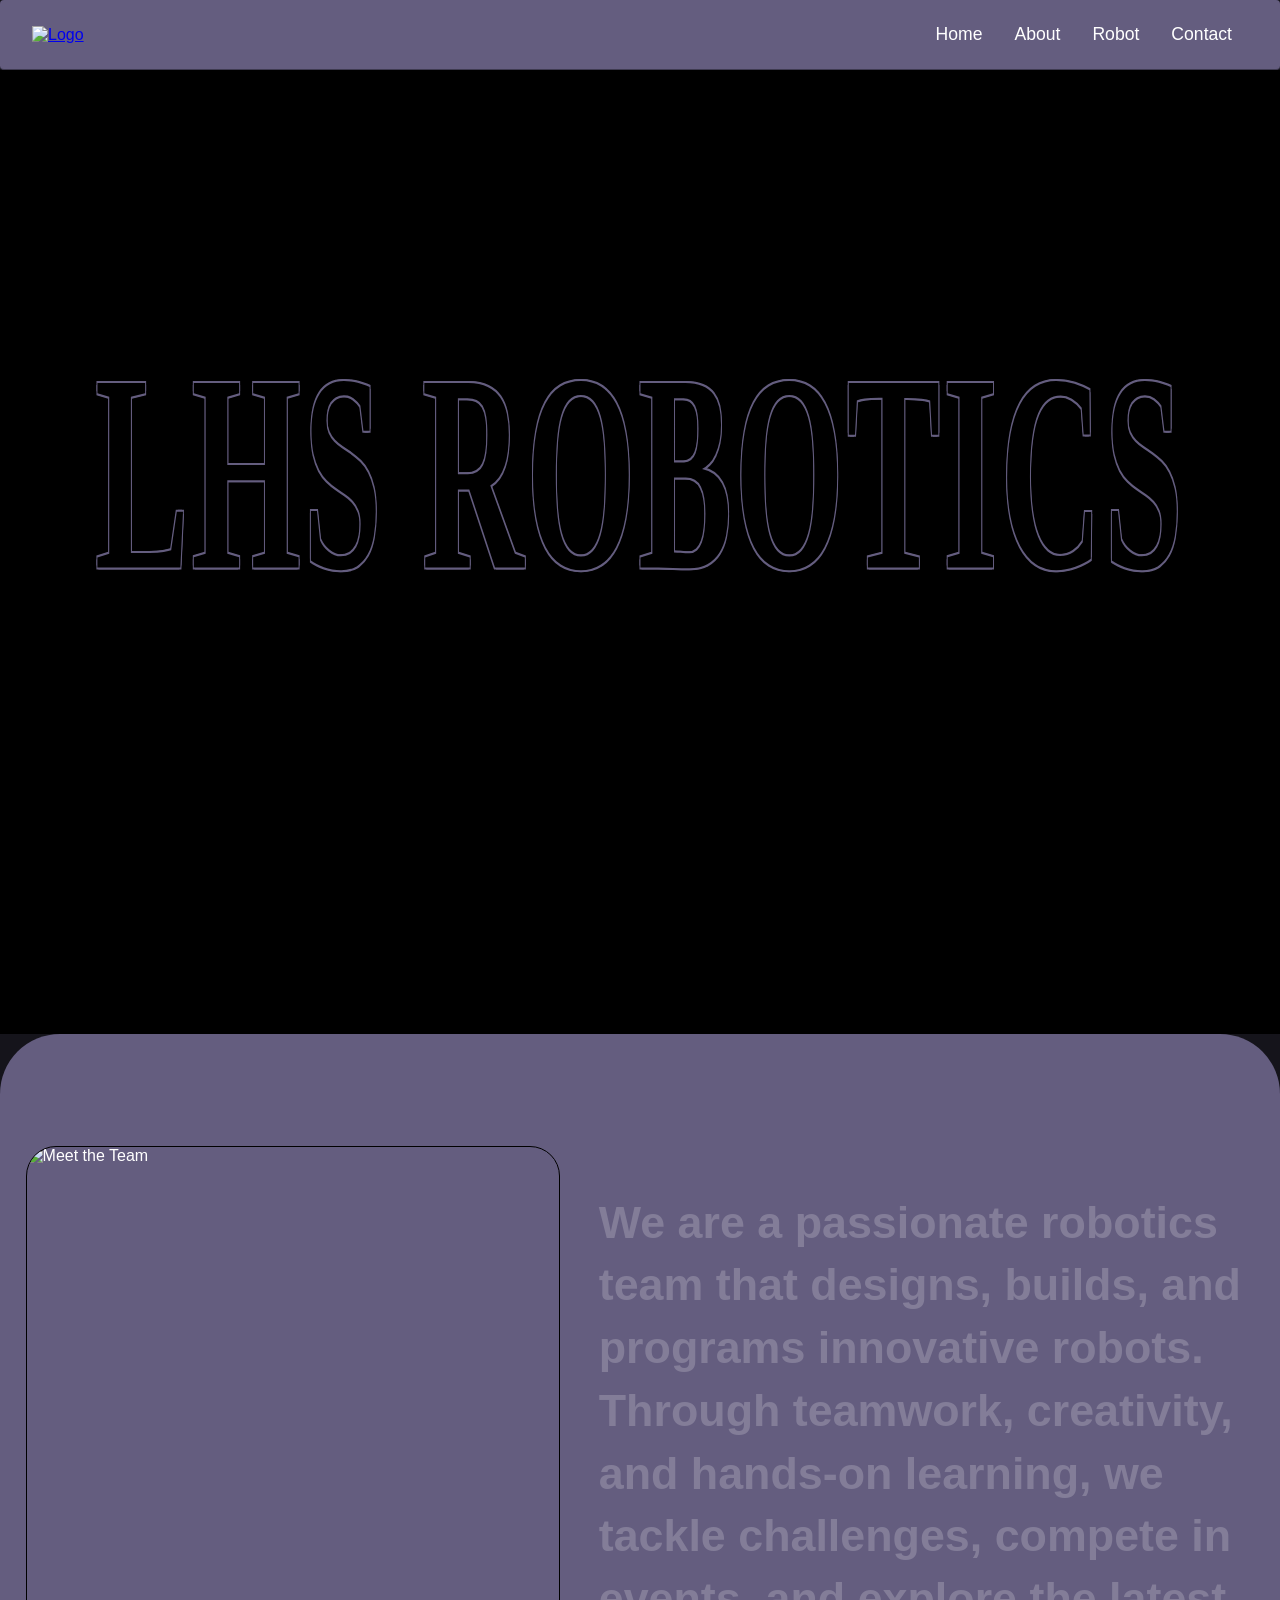
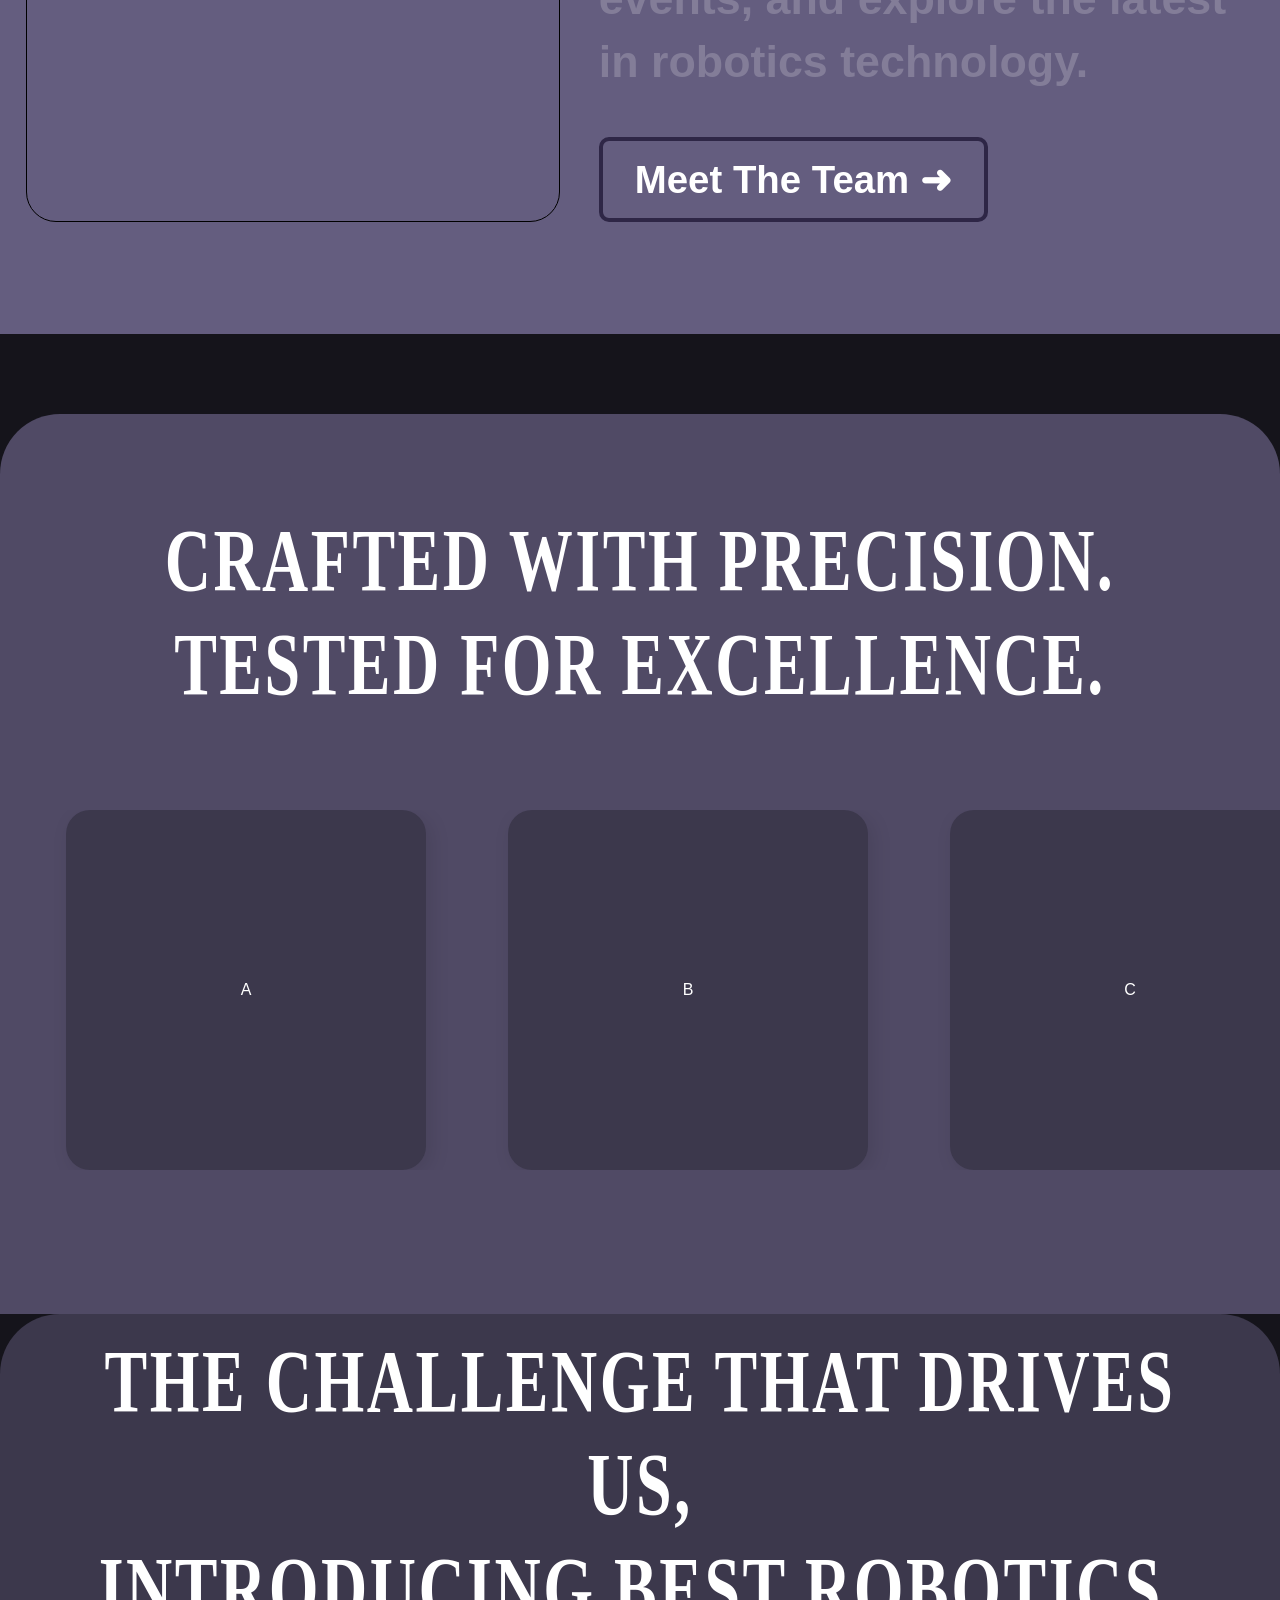
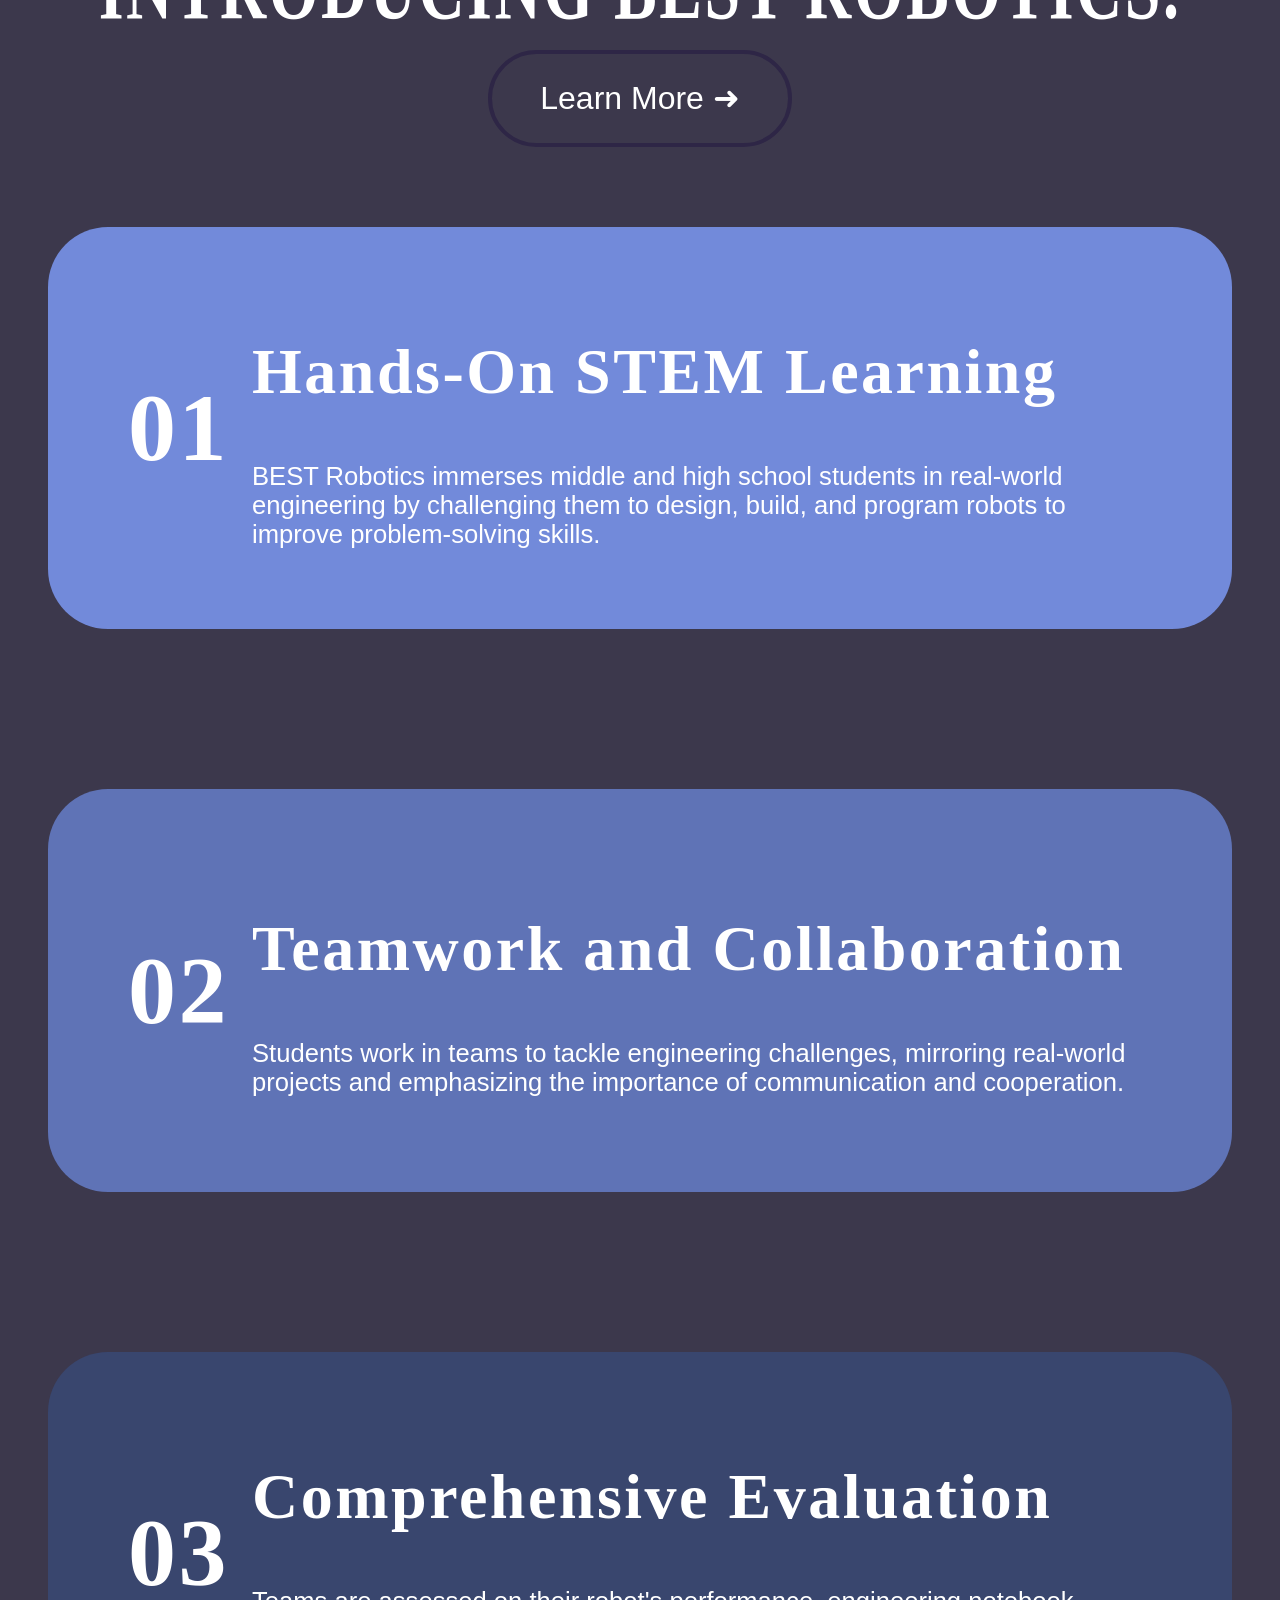
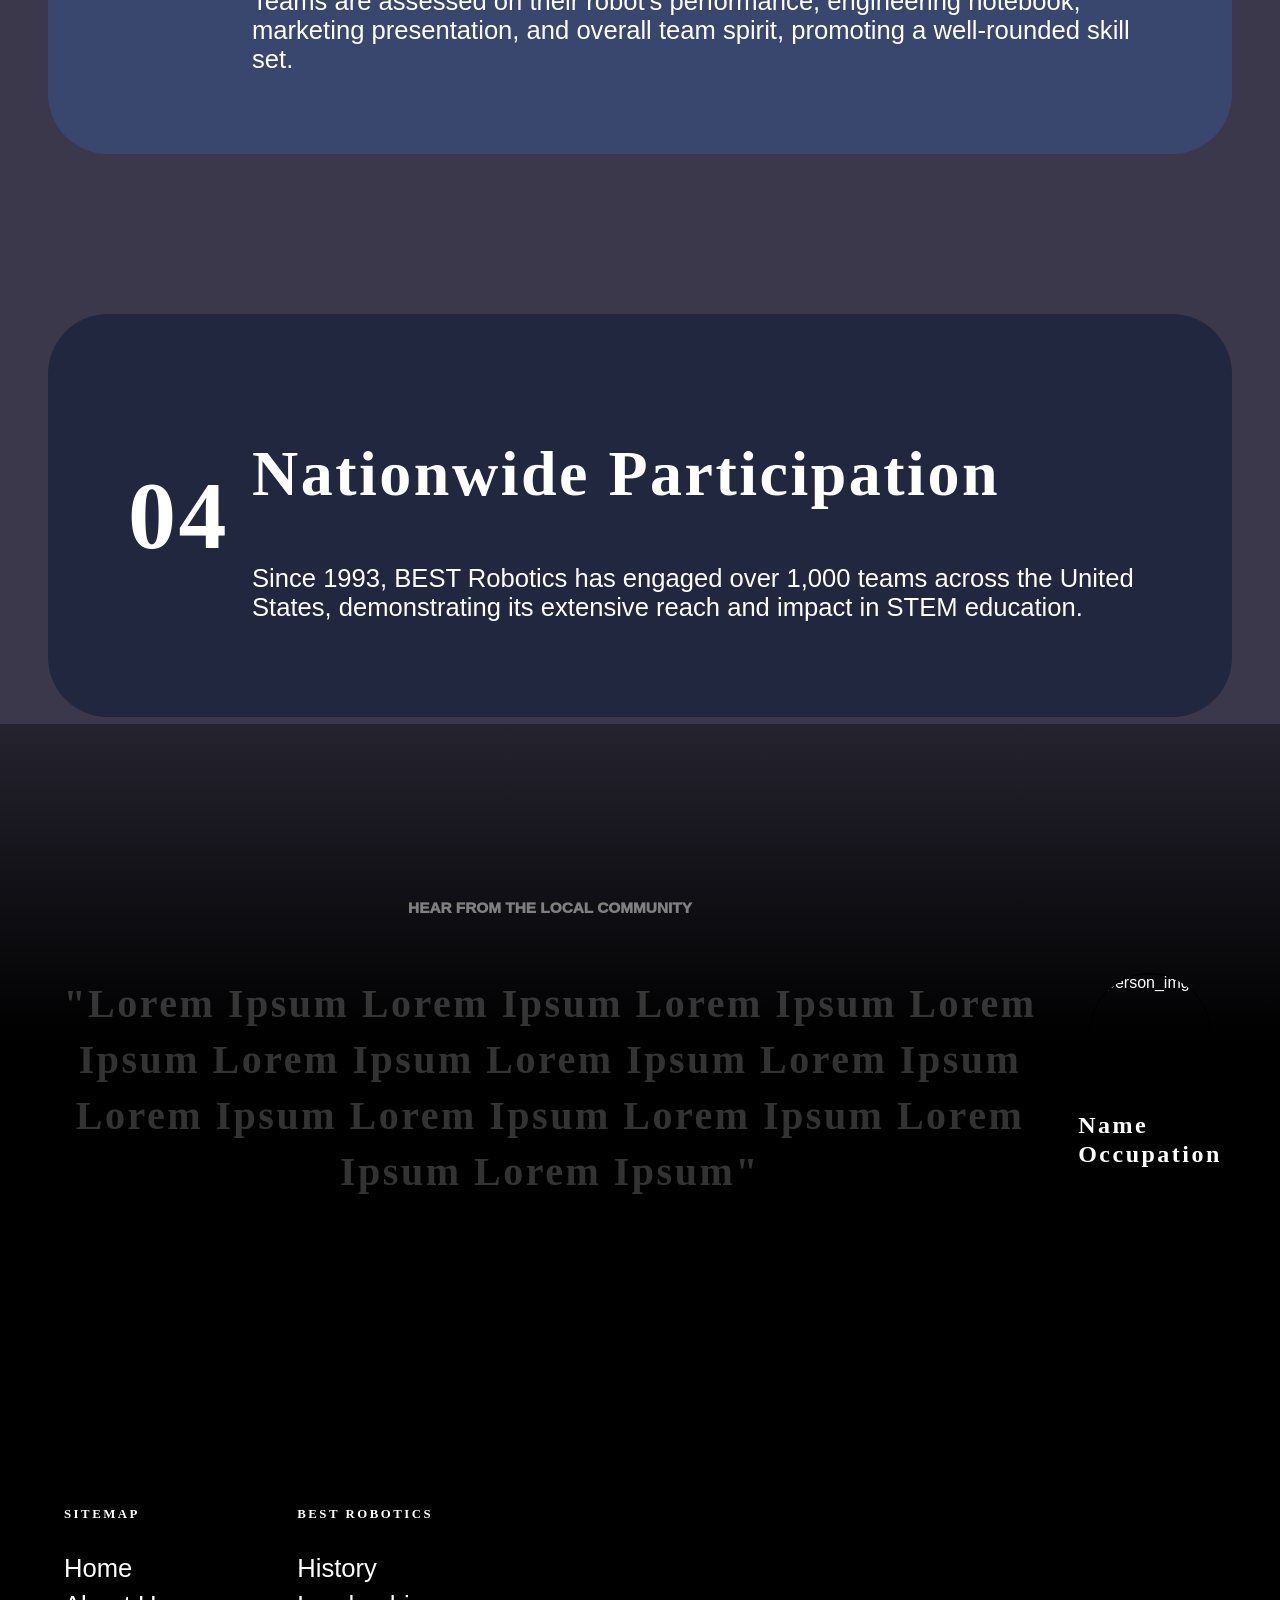
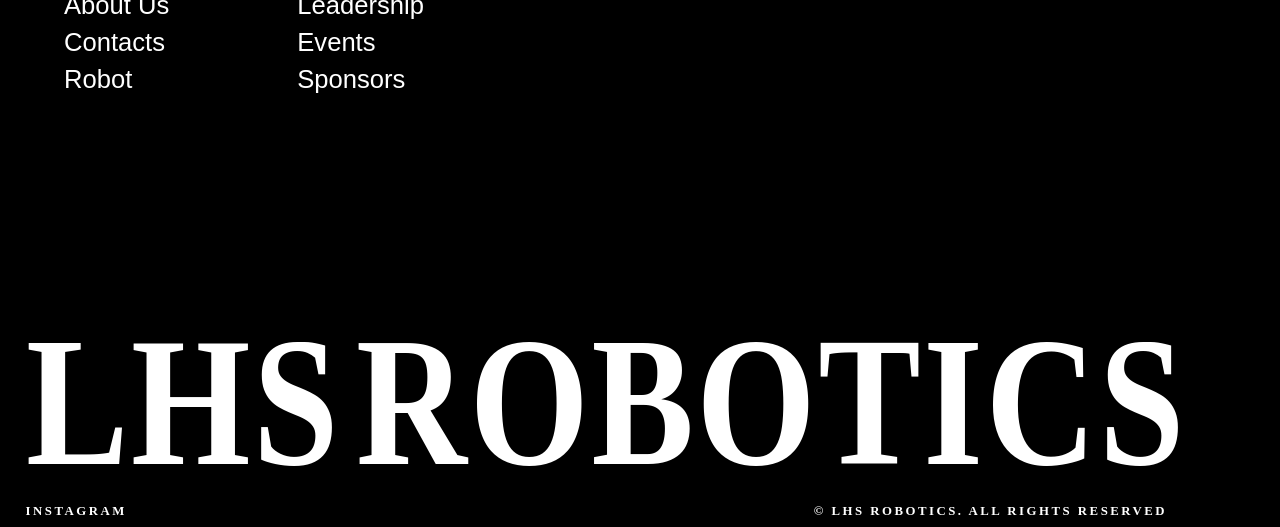
==== pages/index.html @ 34f14f13 "Initial Commit" ====
<!DOCTYPE html>
<html lang="en">

<head>
  <meta charset="UTF-8">
  <meta name="viewport" content="width=device-width, initial-scale=1.0">
  <title>Home</title>
  <!-- font-family: "Spartan", sans-serif; -->


  <!-- <link href="https://fonts.googleapis.com/icon?family=Material+Icons"rel="stylesheet"> -->
  <link rel="stylesheet" href="style.css">
  <script type="module" src="../js/include.js"></script>
</head>

<body id="top">
  <div id="NavBarSection" data-include="./template.html#TemplateNavBar"></div>
  <main>
    <div>  
      <section id="HeroSection" class="hero_sc" data-include="./template.html#TemplateHero"></section>
      <section>
        <div class="Sec1 ">
          <div class="subsec1">
            <div class="subsec1_img"><img src="" alt="Meet the Team"></div>
            <div class="subsec1_txt scroll-reveal">
              <p><span>We are a passionate robotics team that designs, builds,
                  and programs innovative robots. Through teamwork,
                  creativity, and hands-on learning, we tackle challenges,
                  compete in events, and explore the latest in robotics
                  technology.</span></p>
              <button> <a href="about.html" class="meetTeam ">Meet The Team ➜</a></button>
            </div>

          </div>
        </div>
      </section>
      <section>
        <div class="Sec2 autoshow2 ">
          <div class="subsec2">
            <div class="subsec2_title ">
              <h1 class="subsec2_title_h1 ">Crafted with precision.<br>Tested for excellence.</h1>

            </div>
            <div class="carousel">
              <div class="group">
                <div class="card">
                  A
                  <div class="card-text">This is A’s text box</div>
                </div>
                <div class="card">
                  B
                  <div class="card-text">This is B’s text box</div>
                </div>
                <div class="card">
                  C
                  <div class="card-text">This is C’s text box</div>
                </div>
              </div>
              <div class="group" aria-hidden="true">
                <div class="card">
                  A
                  <div class="card-text">This is A’s text box</div>
                </div>
                <div class="card">
                  B
                  <div class="card-text">This is B’s text box</div>
                </div>
                <div class="card">
                  C
                  <div class="card-text">This is C’s text box</div>
                </div>
              </div>
            </div>


          </div>
        </div>
      </section>

      <section>
        <div class="Sec3 ">
          <div class="subsec3">
            <div class="subsec3_heading">
              <h1>The Challenge That Drives Us, <br> Introducing BEST Robotics.</h1>
              <button class="subsec3_btn"> <a href="https://www.bestrobotics.org.">Learn More ➜</a></button>
            </div>
            <div class="subsec3_card-holder">
              <div class="subsec3_card">
                <div class="subsec3_cardnum">
                  <h1>01</h1>
                </div>
                <div class="subsec3_cardtxt">
                  <div>
                    <h1>Hands-On STEM Learning</h1>
                  </div>
                  <p>BEST Robotics immerses middle and
                    high school students in real-world
                    engineering by challenging them to
                    design, build, and program robots to
                    improve problem-solving skills.</p>
                </div>
              </div>
              <div class="subsec3_card">
                <div class="subsec3_cardnum">
                  <h1>02</h1>
                </div>
                <div class="subsec3_cardtxt">
                  <div>
                    <h1>Teamwork and Collaboration</h1>
                  </div>
                  <p>Students work in teams to tackle
                    engineering challenges, mirroring
                    real-world projects and emphasizing
                    the importance of communication
                    and cooperation.</p>
                </div>
              </div>
              <div class="subsec3_card">
                <div class="subsec3_cardnum">
                  <h1>03</h1>
                </div>
                <div class="subsec3_cardtxt">
                  <div>
                    <h1>Comprehensive Evaluation</h1>
                  </div>
                  <p>Teams are assessed on their robot's
                    performance, engineering notebook,
                    marketing presentation, and overall
                    team spirit, promoting a well-rounded
                    skill set.</p>
                </div>
              </div>
              <div class="subsec3_card">
                <div class="subsec3_cardnum">
                  <h1>04</h1>
                </div>
                <div class="subsec3_cardtxt">
                  <div>
                    <h1>Nationwide Participation</h1>
                  </div>
                  <p>Since 1993, BEST Robotics has
                    engaged over 1,000 teams across
                    the United States, demonstrating
                    its extensive reach and impact in
                    STEM education.</p>
                </div>
              </div>
            </div>
          </div>

        </div>
    </div>
    </div>
    </section>
    <!-- <section class="Sec4">h</section> -->
    </div>
    <div class="Sec4">
      <div class="testimonial">
        <div class="testimonial_txt">
          <p>HEAR FROM THE LOCAL COMMUNITY</p>
          <div class="scroll-reveal2">
            <h1>
              <span>"Lorem Ipsum Lorem Ipsum Lorem Ipsum Lorem Ipsum
                Lorem Ipsum Lorem Ipsum Lorem Ipsum Lorem Ipsum
                Lorem Ipsum Lorem Ipsum Lorem Ipsum Lorem Ipsum"
              </span>
            </h1>
          </div>
        </div>
        <div class="testimonial_id">
          <img src="" alt="person_img">
          <h1>Name<br>Occupation</h1>
        </div>
      </div>
    </div>


  </main>
  <div id="FooterSection" data-include="./template.html#TemplateFooter"></div>

</body>

</html>
---- pages/style.css ----
body {
  font-family: Arial, sans-serif;
  color: black;
  margin: 0;
  padding: 0;
  display: flex;
  flex-direction: column;
  overflow-x: hidden;
  background-color: #15141b;
  font-family: 'Raleway', sans-serif;
  font-weight: 100; 

}

html{ scroll-behavior: smooth; }

/* Imported the Playfair font and the raleway font*/


/* sets the font  below for every "h" font size  */
h1, h2, h3, h4, h5, h6 {
  font-family: 'Playfair Display', serif;
  letter-spacing: 2.5px;
}



/* ---------------header/navbar----------------- */
header {
  display: flex;
  justify-content: space-between;
  align-items: center;
  padding: 2rem;
  background-color: #645d7f;
  color: white;
  width: 100%;
  box-sizing: border-box;
  height: 70px;
  border-bottom: 0.1px solid #3f3b51;
  border-radius: 4px;
  position: relative;
  /* z-index: 100;
  background: rgba(255, 255, 255, 0.15);
  backdrop-filter: blur(2px) saturate(180%);
  box-shadow: 0 8px 32px rgba(31, 38, 135, 0.2), inset 0 4px 20px rgba(255, 255, 255, 0.3); */
  
}

main {
  flex: 1;
  overflow: visible;
}

header .logo img {
  max-height: 50px;
  width: auto;
}

nav ul {
  list-style-type: none;
  margin: 0;
  padding: 0;
  display: flex;
}

nav ul li {
  padding: 0 1rem;
  transition: transform 0.3s ease-in-out;

}

nav ul li a  {
  color: white;
  text-decoration: none;
  font-size: 1.1rem;
  position: relative;
  
}

nav ul li:hover {
  transform: scale(1.1);
  font-weight: 500;

}

  nav a::before {
    content: "";
  width: 100%;
  height: 4px;
  position: absolute;
  left: 0;
  bottom: -8px;
  background: #fff;
  transition: 0.5s transform ease;
  transform: scale3d(0,1,1);
  transform-origin: 0 50%;
  }
  nav a:hover::before{
    transform: scale3d(1,1,1);
  }

  nav a::before{
    transform-origin: 50% 50%;
    background: #000000;
  }

  nav ul li a:hover {
    /* Default text style */
    color: black;
    transition: all 0.3s ease-in-out; 
  }

  @media (max-width:768px) { nav {display: none;}}

/* -----------------------Hero Section--------------------  */
.hero_sec {
  background-color: #000000;
  color: rgb(0, 0, 0);
  height: 100vh;
  z-index: 0;
  display: flex;
  flex-direction: column;
  justify-content: center;
  align-items: center;
  padding-bottom: 4rem;
}

.hero_sec h1 {
  font-size: clamp(1rem, 11vw, 50rem);
  padding-bottom: 3rem;
  transform: scaleY(2); 
  display: inline-block;
  margin: 0;
  position: sticky;
  top: 100px;
  text-shadow: -1px -1px 0 #645d7f, 1px -1px 0 #645d7f, -1px 1px 0 #645d7f, 1px 1px 0 #645d7f;
  /* animation: autoshowText 1s both; */
}

@media (max-width: 768px) {
  .hero_sec h1 {
    opacity: 1;
    text-shadow: -0.5px -0.5px 0 #645d7f, 0.5px -0.5px 0 #645d7f, -0.5px 0.5px 0 #645d7f, 0.5px 0.5px 0 #645d7f; }}

/* -------------------- Edits Applied To All Sectionns/Divs HOMEPAGE ONLY--------- */
.Sec1, .Sec2, .Sec3, .Sec4 {
  color: white;
  border-top-left-radius: 60px;
  border-top-right-radius: 60px;
}

section {
  position: sticky;
  top: 0;
}

@media (max-width: 768px) {
  .Sec1, .Sec2, .Sec3 {
    border-top-left-radius: 20px;
    border-top-right-radius: 20px;
  }}

/* ----------------------Section 1/ Sub-Section 1 -------------------- */

.Sec1 {
  background-color: #645d7f; 
  min-height: 100vh; 
  display: flex;
  justify-content: flex-start;
  align-items: center;
  margin-bottom: 5rem;
}

.subsec1 { 
  display: flex;
  flex-wrap: wrap;       
  margin-top: 0vh;       
  padding: 2vw;          
  width: 100%;
  gap: 3vw;             
}

.subsec1_img {
  flex: 1 1 40%;       
  border: 1px solid black;
  border-radius: 30px;
  aspect-ratio: 2 / 2;  
  overflow: hidden;
}

.subsec1_img img {
  width: 100%;
  height: 100%;
  object-fit: cover;     
}

.subsec1_txt {
  flex: 1 1 50%;
  text-align: left;
  font-size: clamp(0.8rem, 3.5vw, 15rem);
  font-weight: 600;
  line-height: 1.4;
  min-width: 250px;      
}

.scroll-reveal span {
  color: hsl(0 0% 100%/0.2);
  background-clip: text;
  background-repeat: no-repeat;
  background-size: 0% 100%;
  background-image: linear-gradient(90deg, #fff, #fff);
  animation: scroll-reveal linear both;
  animation-timeline: view(y);
}

.scroll-reveal p span {
  animation-range-start: cover 25vh;
  animation-range-end: cover 70vh;
}

@keyframes scroll-reveal {
  to {
      background-size: 100% 100%;
  }
}

.meetTeam {

  font-weight: 700;
  text-decoration: none;
  color: white;
  padding: 0.5rem 1rem;
  font-size: clamp(0.8rem, 3vw, 10rem);
  display: inline-block;
}

/* From Uiverse.io by adamgiebl */ 
button {
  padding: 0.5rem 1rem;
  font-size: clamp(0.8rem, 2vw, 1.2rem);
  text-decoration: none;
  color: #2e2646;
  background: transparent;
  cursor: pointer;
  transition: ease-out 0.5s;
  border: 0.3rem solid #2e2646;
  border-radius: 10px;
  box-shadow: inset 0 0 0 0 #2e2646;
  height: auto;          
  min-height: 3rem;
}

button:hover {
  color: white;
  transform: scale(1.05);
  box-shadow: inset 0 -100px 0 0 #2e2646;
}

button:active {
  transform: scale(0.95);
}

@media (max-width: 768px) {.subsec1_txt {text-align: center; padding-top: 0.5;}}

/* -----------------------Section 2 / Sub-Section 2 --------------------  */

 .Sec2 {
  background-color: #504a65; 
  height: 100vh;
}
.subsec2_title_h1 {
  padding-top: 6.5rem;
  font-size: clamp(0.4rem, 5vw, 4rem);
  font-weight: 600;
  text-align: center;
  text-transform: uppercase;
  transform: scaleY(1.4);
  margin-bottom: 9rem;
  paint-order: stroke fill;
}

.subsec2_title_span {font-size: clamp(0.2rem, 5vw, 3.25rem);}

.carousel .group {
  display: flex;
  justify-content: space-evenly;
  gap: 4rem;
  padding: 0 3rem 0 3rem
 
}

.card {
  flex: 1 1 300px;
  max-width: 25vw;
  min-width: 150px;
  height: auto;
  
}


@media (max-width: 768px) {.card {aspect-ratio: 10.5/16;}}

/* Mobile Specific Overrides */
/* @media (max-width: 768px) {
  .carousel .group {
    display: block;
  }
  .card {
    width: 90%;
    max-width: 400px;
    margin: 0 auto 1rem;
  }
} */


.carousel {
  margin: 0 auto;
  padding: 0;
  width: 100%;
  overflow: hidden;
  display: flex;
}

.carousel > * {
  flex: 0 0 100%;
}

.group {
  will-change: transform;
  animation: scrolling 7.5s linear infinite;}


.card {
  position: relative; 
  aspect-ratio: 1/1;
  color: white;
  border-radius: 24px;
  box-shadow: rgba(0, 0, 0, 0.1) 5px 5px 20px 0;
  padding: 20px;
  display: flex;
  justify-content: center;
  align-items: center;
  transition: transform 0.3s ease, box-shadow 0.3s ease;
  overflow: hidden;
  background-color: #3c384c;
}

.card:hover {
  transform: scale(1.1);
  box-shadow: rgba(0, 0, 0, 0.25) 10px 10px 30px 0;
  z-index: 2;
}

.card-text {
  position: absolute;
  bottom: 0;
  left: 0;
  right: 0;
  background: #2b2837;
  padding: 1.5rem;
  color: #fff;
  font-size: 1rem;
  text-align: center;
  opacity: 0;
  transform: translateY(100%);
  transition: opacity 0.3s ease, transform 0.3s ease;
}

.card:hover .card-text {
  opacity: 1;
  transform: translateY(0);
}



@keyframes scrolling {
  0% {
    transform: translateX(0);
  }
  100% {
    transform: translateX(-100%);
  }
} 
/* .slide-in-right{-webkit-animation:slide-in-right .5s cubic-bezier(.25,.46,.45,.94) both;animation:slide-in-right .5s cubic-bezier(.25,.46,.45,.94) both;   animation-timeline: view(290% 0%);
} */
/* @-webkit-keyframes slide-in-right{0%{-webkit-transform:translateX(1000px);transform:translateX(1000px);opacity:0}100%{-webkit-transform:translateX(0);transform:translateX(0);opacity:1}}@keyframes slide-in-right{0%{-webkit-transform:translateX(1000px);transform:translateX(1000px);opacity:0}100%{-webkit-transform:translateX(0);transform:translateX(0);opacity:1}} */

@media (max-width: 768px) {
  .Sec2 {padding-top: 5%;}
  .subsec2 {padding: 0; margin: 0;}
  .subsec2_title_h1 {margin-bottom: 4rem; padding-top: 3rem; }}

/* ---------------------Section 3 / Sub-Section 3 ------------------- */


.Sec3 {
  background-color: #3c384c;

}

.Sec3 {
  height: 290vh;
  display: flex;
  justify-content: center;
  background-color: #3c384c;
}

.subsec3{
  margin-top: 5rem;
  display: flex;
  flex-direction: column ;
  align-items: center;
  justify-content: center;
  text-align: center;
}

.subsec3_heading { 
  display: flex;
  flex-wrap: wrap;
  align-items: center;
  justify-content: center;
  text-transform: uppercase;
  width: 85%;
}


.subsec3_heading h1 { 
  font-size: clamp(0.4rem, 5vw, 4rem);
  font-weight: 600;
  text-align: center;
  transform:  scaleY(1.4);
  text-align: center;
  position: sticky; 

}


.subsec3_btn {
  width: 28%;
  text-decoration: none;
  color: white;
  padding: 0;
  border-radius: 60px;
  font-size: clamp(1rem, 2vw + 0.5rem, 2rem);
  padding: clamp(1rem, 2vw, 2rem);
}

.subsec3_btn a {text-decoration: none; color: white;}


.subsec3_card-holder {
  height: 250vh;
  display: flex;
  flex-direction: column;
  justify-content: center;
  align-items: center;
  padding: 0;
  margin:0;
}


.subsec3_card {
  width: 80%;
  height: 50vh;
  background-color: rgb(23, 23, 34);
  color: white;
  position: sticky;
  margin: 5rem;
  top: 30vh;
  border-radius: 60px;
  display: flex;
  align-items: center;
  justify-content: space-between;
  padding: 0 5rem 0 5rem;
}  

.subsec3_cardnum {font-size: clamp(2rem, 5vw, 10rem);}

.subsec3_cardtxt {
  width: min(100%, 900px);
  text-align: left;
}


.subsec3_cardtxt h1 {font-size: clamp(1.5rem, 5vw, 4rem);}
.subsec3_cardtxt p {font-size: clamp(0.8rem, 2vw, 1.75rem);}

.subsec3_card:first-child {
  background-color: #728ada;
  position: sticky;
}

.subsec3_card:nth-child(2) { background-color: #5f73b6;  }
.subsec3_card:nth-child(3) { background-color: #39466e; }
.subsec3_card:nth-child(4) { background-color: #20273e;  }

@media (max-width: 768px) {
  .Sec3 {height: 280vh;}
  .subsec3_card{  border-radius: 20px; }
  .subsec3_card-holder h1 { padding-left: 0rem; text-align: center; }
  .subsec3_card {display: block; padding:1rem 1rem; }
  .subsec3_heading {justify-content: center;}
  .subsec3_heading h1{text-align: center;   font-size: clamp(0.1rem, 3.5vw, 3.5rem); 
  }
  .subsec3_cardtxt{text-align: center;}
  .subsec3_btn {    font-size: clamp(0.7rem, 1vw + 0.7rem, 1rem);
    padding: 0.5rem 1rem 0.5rem; width: 50%; margin-top: 1rem;}

}
/* .subsec3_btn {
  width: 25%;
  font-weight: 700;
  text-decoration: none;
  color: white;
    font-size: clamp(1rem, 2vw + 0.5rem, 2rem);
    padding: clamp(0.5rem, 1vw + 0.5rem, 1.5rem) clamp(1rem, 2vw + 0.5rem, 2rem);
    border-radius: 60px;
    margin-top: 1.7rem;
} */

/* ----------------------------------------Section 4----------------------------- */
.Sec4 { 
  border-top-left-radius: 0px;
  border-top-right-radius: 0px;
  background: linear-gradient(to bottom, #25232f, black, black );
  height: 70vh;
  display: flex;
  justify-content: center;
  align-items: center;
  background-color: #25232f;
  box-sizing: border-box;
  padding-top: clamp(5rem, 5vw, 10rem);
  padding-bottom: clamp(1rem, 5vw, 1rem);

}

@media (max-width: 768px) {.Sec4 { border-top-left-radius: 0px; border-top-right-radius: 0px; height: 100vh}}
@media (max-width: 768px) {.testimonial {padding: 0.5rem;}}

.testimonial {
  display: flex;              
  flex-wrap: wrap;            
  justify-content: center;
  align-items: center;
  width: 100%;
  height: 100%;            
  max-width: 1200px;
}

.testimonial_txt {
  flex: 1 1 60%;              
  min-width: 250px;
  display: flex;
  flex-direction: column;
  justify-content: center;   
  text-align: center;
  padding-top: (1rem, 5vw, 0rem)
}

.testimonial_txt p {
  font-size: clamp(0.8rem, 1.2vw, 1rem);
  font-weight: 1000; 
  color: grey;
  margin: 0 0 1rem 0;
}

.testimonial_txt h1 {
  font-size: clamp(1.2rem, 4vw, 2.5rem); 
  font-weight: 600; 
  padding: 1rem 0;
  line-height: 1.4;
}

.testimonial_id {
  min-width: 180px;
  display: flex;
  flex-direction: column;
  align-items: center;
  justify-content: center;    
  gap: 1rem;

}

.testimonial_id img {
  width: clamp(60px, 10vw, 120px);
  height: clamp(60px, 10vw, 120px);
  border-radius: 50%;
  border: 1px solid black;
  object-fit: cover;
}

.testimonial_id h1 {
  font-size: clamp(0.8rem, 2vw, 1.5rem); 
  line-height: 1.2;
  margin: 0;
}


.scroll-reveal2 span {
  color: hsl(0 0% 100%/0.2);
  background-clip: text;
  background-repeat: no-repeat;
  background-size: 0% 100%;
  background-image: linear-gradient(90deg, #fff, #fff);
  animation:  scroll-reveal linear both;
  animation-timeline: view(y);
}

.scroll-reveal2  span {
  animation-range-start: cover 0h;
  animation-range-end: cover 45vh;

}

@keyframes scroll-reveal {
  to {
      background-size: 100% 100%;
    
  }
}



/* -------------------Hamurger Menu-------------------  */
.hamburger-icon {
  display: none;
  flex-direction: column;
  justify-content: space-around;
  width: 30px;
  height: 22px;
  cursor: pointer;
  z-index: 101;
}
.hamburger-icon span {
  display: block;
  height: 3px;
  background: white;
  border-radius: 2px;
  transition: all 0.3s ease;
}

.hamburger {
  display: none;
  flex-direction: column;
  align-items: center;
  background-color: #3f3b51;
  width: 100%;
  position: absolute;
  top: 50px;
  left: 0;
  max-height: 0;
  overflow: hidden;
  transition: max-height 0.4s ease-in-out;
  z-index: 99;
}
.hamburger.active {
  display: flex;
  max-height: 300px;
}
.hamburger ul {
  padding: 1rem 0;
  margin: 0;
  list-style: none;
}
.hamburger ul li {
  margin: 0.5rem 0;
  transition: transform 0.3s ease-in-out;

}
.hamburger ul li a {
  text-decoration: none;
  color: white;
  font-size: 1.1rem;
}
.hamburger ul li:hover {
  color: black;
  font-weight: 600;
  transform: scale(1.2);
}

.hamburger ul li a:hover {
  color: rgb(229, 229, 229);
  font-weight: 600;}


  @media (max-width: 768px) {
    .hamburger-icon {display: flex;}
    .hamburger.active {display: flex; top: 70px;}}

/* --------------------Footer------------------- */


footer {
  padding-top: clamp(5rem, 5vw, 10rem);
  background-color: black;
  color: white;
  box-sizing: border-box;
}

hr {width: 80vw;}
.footer_links {
  display: flex;
  justify-content: flex-start;
  align-items: flex-start;
  flex-wrap: wrap;
  gap: clamp(3rem, 10vw, 50rem);
  padding: clamp(1rem, 5vw, 6rem); 
}

.footer_links h1 {font-size: clamp(0.6rem, 1vw, 1.25rem); text-transform: uppercase;}
.footer_links ul li a{ font-size: clamp(1rem, 2vw, 1.9rem);}

.footer_links ul {
  padding: 0;
  margin: 0;
  list-style: none;
  margin-top: 2rem;

}

.footer_links li {
  margin-bottom: 0.5rem;
}

.footer_bottom {
  margin-top: 10rem;
  display: flex;
  flex-direction: column;
  padding: 0;
  justify-content: flex-start;
  align-items: flex-start;
  padding-left: clamp(0rem, 2vw, 6rem);
  text-transform: uppercase;
}
.footer_heading {
  display: flex;
  gap: 1rem;

  box-sizing: border-box; 
  margin: 0;
}


.footer_heading h1 {
  font-size: clamp(0.1rem, 12vw, 15rem);
  margin: 0 0 1rem 0;
  line-height: 1;    
  white-space: nowrap;
  transform: scaleY(1.2);
}



.footer_btmrow {
  display: flex;
  gap: 0.5rem;
  font-size: 1rem;
  justify-content: space-between;
  width: 91%;
}

.footer_btmrow ul {
  display: flex;
  gap: 1rem;
  padding: 0;
  margin: 0;
  list-style: none;
}

.footer_btmrow ul li a, .footer_btmrow h1 {font-size: clamp(0.4rem, 1vw, 1rem);}
.footer_heading span {opacity: 1;}

@media (max-width:768px) {
  .footer_heading{flex-direction: column }
  .footer_heading h1:nth-child(1) {opacity: 0;}
  .footer_heading h1 {font-size: clamp(3rem, 1vw, 15rem);}
  footer {padding: 1rem }
  .footer_bottom{  margin-top: 0rem;} 
  .footer_btmrow {flex-direction: column;}
  .footer_social a::before {
    width: 50px;
    height: 1px;
    top: 14px;
    left: 0px;}
}


/* --------------------- Footer Links Animation ------------------- */


.footer_sitemap a, .footer_bestlink a, .footer_social a {
  position: relative;
  color: white;
  text-decoration: none;
  transition: color 0.3s ease;
}

.footer_sitemap a::before, .footer_bestlink a::before, .footer_social a::before {
  content: "";
  position: absolute;
  width: 100%;
  height: 1px;
  bottom: -3px;
  left:0;
  background: #fff;
  transform: scaleX(0);
  transform-origin: center;
  transition: transform 0.3s ease;
}

.footer_sitemap a:hover::before, .footer_bestlink a:hover::before, .footer_social a:hover::before {
  transform: scaleX(1);
}

.footer_sitemap a:hover, .footer_bestlink a:hover, .footer_social a:hover {
  color: rgb(229, 229, 229);
}

/* ------------------------ Seperate Animation for Social Media --------------- */

 .footer_social a {
  position: relative;
  color: white;
  text-decoration: none;
  transition: color 0.3s ease;
}

.footer_social a::before {
  content: "";
  position: absolute;
  width: 90px;
  height: 1px;
  top: 33px;
  left: 0px;
  background: #fff;
  transform: scaleX(0);
  transform-origin: center;
  transition: transform 0.3s ease;
}

 .footer_social a:hover::before {
  transform: scaleX(1);
}

 .footer_social a:hover {
  color: rgb(229, 229, 229); 
}




/* ---------------footer (Back to Top) Button -------------------  */
/* 
.back-to-top {
  background-color: #645d7f;
  font-family: 'Playfair Display', serif;
  padding: 0.8rem;
  padding-top: 1.3rem;
  text-decoration: none;
  border-radius: 10px;
  border: 1px solid rgba(255, 255, 255, 0.2);
  background-color: rgba(255, 255, 255, 0.2);
  backdrop-filter: blur(20px) saturate(120%);
  box-shadow: 0 8px 16px 0 rgba(0, 0, 0, 0.2);


}

.back-to-top  span {
  color: white;
  font-size: 1.8rem;
  transition: 0.5 ease;


}
.back-to-top span:hover{
  animation: backtotopspan 0.5s both;
  font-size: 2.2rem;
}



.back-to-top:hover {
  animation: ColorSlide 1s both;

}

@keyframes backtotopspan {
  from {
      font-size: 1.8rem;
  }
   to {
      font-size: 2rem ;
  }
}

@keyframes ColorSlide {
  from {
      text-shadow: none;
  }
   to {
      background-color: rgb(16, 16, 16);
      text-shadow: -1px -1px 0 #000, 1px -1px 0 #000, -1px 1px 0 #000, 1px 1px 0 #000;
  }
} */

/* ------------------------------- CONTACT PAGE cp ------------------------- */
/* ------------------ Contact Section 1------------------ */
.contact_sec1 {
  border-top-left-radius: 60px;
  border-top-right-radius: 60px;
  background-color: #504b65; 
  position: static;
  color: white;
  height: 80vh; 
  display: flex;
  flex-wrap: wrap;       
  align-items: stretch;
  padding: 1rem;
}

/* Left Column */
.contact_sec1_item1 {
  flex: 1 1 40%; 
  padding: 1rem;
  border-radius: 10px;
  display: flex;
  height: 50vh;
  flex-direction: column;
  margin-top: 3rem;
}

.contact_sec1_item2 {position: relative; }

.contact_sec1_item1_a h1 {font-size: clamp(1.3rem, 5vw, 5rem);}
.contact_sec1_item1_b h1 {font-size: clamp(1.3rem, 5vw, 2.5rem);}
.contact_sec1_item1_a p, .contact_sec1_item1_b p {font-size: clamp(0rem, 5vw, 1.4rem);}


.contact_sec1_item1_a,
.contact_sec1_item1_b {
  flex: 1;
  padding: 1rem;
  border-radius: 10px;
}

.contact_sec1_item2 {
  flex: 1 1 55%;          
  border-radius: 10px;
  display: flex;
  align-items: center;
  justify-content: center;
  height: 50vh;
  padding-top: 5rem;
}

.map {
  width: 90%;           
  height: 90%;          
  min-height: 300px;     
  border: none;
  border-radius: 60px;
  transform: scale(1);
  transition: transform 0.7s ease-out;
}

.map:hover{   transform: scale(1.05);
  transition: transform 0.5s ease-out;}

  
@media (max-width:768px) { 
  .contact_sec1 {
    height: 102vh;  
    border-top-left-radius: 20px; 
    border-top-right-radius: 20px;
  }
  .slide-up {
    animation: none;
  }

  .contact_sec1_item1 {padding: 0; padding-top: 1rem; margin: 0;}
  .contact_sec1_item2 {bottom: 7rem;}

  .map {border-radius: 20px;}
}

/* ---------------- Contact Page Section 2 cp2 -------------------- */
.contact_sec2 {
  height: 80vh;
}

/* ------------ About Page Hero Section----------------- */
.hero_sec_about {
  background-color: #000000;
  color: rgb(0, 0, 0);
  height: 100vh;
  z-index: 0;
  display: flex;
  flex-direction: column;
  justify-content: center;
  align-items: center;
  text-align: center;
  padding-bottom: 14rem;
}

.hero_sec_about h1 {
  font-size: clamp(0.1rem, 11vw, 9rem);
  transform: scaleY(2); 
  display: inline-block;
  margin: 0;
  position: sticky;
  top: 130px;
  text-shadow: -1px -1px 0 #645d7f, 1px -1px 0 #645d7f, -1px 1px 0 #645d7f, 1px 1px 0 #645d7f;
  /* animation: autoshowText 1s both; */
}

@media (max-width: 900px) {
  .hero_sec_about{
    opacity: 1;
    text-shadow: -0.5px -0.5px 0 #645d7f, 0.5px -0.5px 0 #645d7f, -0.5px 0.5px 0 #645d7f, 0.5px 0.5px 0 #645d7f; 
    padding-bottom: 7rem;

  }
  }

/* ---------------------------------- About Page Section 1 ap1----------------------- */  
.about_sec1 {
  display: flex;
  justify-content: center;
  align-items: center;
  flex-direction: column;
  background-color: #56516d;
  color: white;
  border-top-left-radius: 60px;
  border-top-right-radius: 60px;
  text-align: center;
  box-sizing: border-box;
  position: sticky;
  height: 100vh;
  padding-bottom: clamp(-10rem,5vw,2rem)
}
.about_sec1_leads ul {
  list-style: none;
  display: grid;
  grid-template-columns: repeat(2, 1fr); 
  gap: 1.5rem;
  justify-items: center;
  padding: 0;
  margin: 0 auto;
  width: 100%;
  max-width: 85rem;
  padding-inline: 1rem;
  box-sizing: border-box;
}

@media (min-width: 768px) {
  .about_sec1_leads ul {
    grid-template-columns: repeat(3, 1fr); 
    gap: 3rem;}

  .about_sec1 {
    border-top-left-radius: 20px;
    border-top-right-radius: 20px;
  }
}

.about_sec1_leads ul li {
  width: clamp(8rem, 22vw, 24rem);
  height: clamp(8rem, 22vw, 27rem);
  background-color: #6d6784;
  border: 2px solid #333;
  border-radius: 1rem;
  display: flex;
  align-items: center;
  justify-content: center;
  font-size: 1rem;
  text-align: center;
  padding: 1rem;
}

.img-container {
  position: relative;
  width: 100%;
  height: 100%;
  border-radius: 1rem;
  overflow: hidden;
  object-fit: cover;
}

.img-container img {
  width: 100%;
  height: 100%;
  object-fit: cover;
  display: block;
}

.img-label {
  position: absolute;
  bottom: 0;
  left: 0;
  right: 0;
  background: rgba(0, 0, 0, 0.6);
  color: #fff;
  padding: 0.5rem;
  text-align: center;
  font-size: clamp(0.75rem, 2vw, 1rem);
  font-weight: 600;
  border-bottom-left-radius: 1rem;
  border-bottom-right-radius: 1rem;
  opacity: 0.8;
 
}


/* ---------------------------------- About Page Section 2 ap2----------------------- */

.about_sec2{  display: flex;
  flex-direction: column;
  align-items: center;
  color: white;
  background-color: #373447;
  border-top-left-radius: 60px;
  border-top-right-radius: 60px;
  box-sizing: border-box;
  padding-bottom: clamp(1rem,10vw,8rem);
}

.about_sec2 h1 {
  font-size: clamp(1rem, 5vw, 4rem);
  font-weight: 600;
  text-align: center;
  text-transform: uppercase;
  transform: scaleY(1.4);
  padding-top: clamp(1rem, 8vw, 4rem);
  padding-bottom: clamp(1rem, 8vw, 4rem);
}

.about_sec2 video {
  width: clamp(16rem, 80vw, 95rem);
  max-width: 100%;
  height: auto;
  border-radius: 1rem;
  box-shadow: 0 0 10px rgba(0,0,0,0.3);
  background-color: black; 
}

@media (max-width: 768px) {
  .about_sec2 {
    border-top-left-radius: 20px;
    border-top-right-radius: 20px;
  }

  .about_sec2 video {
    width: clamp(14rem, 90vw, 60rem);
  }
}

/* ---------------------------------- About Page Section 3 ap3----------------------- */
.about_sec3 {
  display: flex;
  flex-direction: column;
  align-items: center;
  color: white;
  background-color: #7968bd;
  padding:  1rem 1rem 4rem 1rem;
}

.about_sec3 h1 {
  font-size: clamp(0.4rem, 5vw, 4rem);
  padding-top: clamp(1rem, 8vw, 4rem);

  font-weight: 600;
  text-align: center;
  text-transform: uppercase;
  transform: scaleY(1.4);
  margin-bottom: 1rem;
}

.about_sec3 ul {
  background-color: black;
  display: flex;
  justify-content: center;
  align-items: center;
  flex-wrap: wrap;
  list-style: none;
  width: clamp(15rem, 70vw, 50rem); /* Adjust min, preferred, max */
  padding: 1rem;
  margin: 0;
  border-radius: 0.5rem; 
  gap: 1.5rem;
  margin-top: clamp(1.5rem,5vw,4rem);
}


.about_subsec3 ul li p {font-size: clamp(1rem, 5vw, 1.75rem);}

/* -------------------- Animations------------------- */
@keyframes autoshowSection {
  from {
      transform: translateY(-10%) scale(1);
  }
   to {
      opacity: 1;
      transform: translateY(0%) scale(1);
  }

}

.autoshowSection {
  animation: autoshowSection .5s both;
  animation-timeline: view(70% 5%);
}

/* Text animations */
@keyframes autoshowText {
  from {
      opacity: 0;
      transform: translateY(-50%) scale(0.5);
  }
   to {
      opacity: 1;
      transform: translateY(0%) scale(1);
  }

}
@keyframes autoshowText {
  0% {
      opacity: 0;
      transform: translateY(-50%) scale(0.5);
  }
  50% {
      opacity: 0.5;
      transform: translateY(-25%) scale(1.5);}
   100% {
      opacity: 1;
      transform: translateY(0%) scale(1);
  }

}

.autoshowText {
  animation: autoshowText .5s both;
  animation-timeline: view(70% 5%);
}

@keyframes autoshowQuote {
  0% {
      opacity: 0;
      transform: translateY(-100%);
  }

   100% {
      opacity: 1;
      transform: translateY(0%) scale(1);
  }

}

.autoshowQuote {
  animation: autoshowQuote .5s both;
  animation-timeline: view(70% 5%);
  text-transform: uppercase;
}



/* ------------------Responsiveness rsp------------------ */


@media (max-width: 768px) {
    .scroll-reveal2  span { animation-range-start: cover 0h; animation-range-end: cover 55vh;}
}


.heading > div {overflow: hidden;}
.heading > div > h1 {white-space: nowrap; margin: 0;}
div.heading > h1 { -webkit-animation-delay: 0; animation-delay: 0;}
.slide-up {
  -webkit-animation: slide-up 0.85s cubic-bezier(0.65, 0, 0.35, 1) both;
          animation: slide-up 0.85s cubic-bezier(0.65, 0, 0.35, 1) both;
}

.paragraph > div {
  overflow: hidden;
}

.paragraph > div > p {
  margin: 0;
}

div.paragraph > p {
  animation: slide-up 0.85s cubic-bezier(0.65, 0, 0.35, 1) both;
  animation-timeline: paragraph-scroll;
}

@scroll-timeline paragraph-scroll {
  source: auto;          
  orientation: block;    
  start: auto 0%;        
  end: auto 100%;        
}

@keyframes slide-up {
  0% {
    transform: translateY(100px);
    opacity: 0;
  }
  100% {
    transform: translateY(0);
    opacity: 1;
  }
}
/* .scroll-space {
  height: 48vh; /* short scroll space 
  position: relative;
}

.heading-container {
  position: sticky;
  top: 100px;
  border: 3px solid #000;
  width: 90%;
  height: 300px;
  margin: 0 auto;
  overflow: hidden;
  display: flex;
  justify-content: center;
  background: rgb(110, 95, 95);
}

.images {
  display: flex;
  gap: 20px;
  justify-content: center;
  align-items: flex-end;  anchor images to bottom 
  height: 100%; /* take full height of container */


/* .images img {
  width: 150px;
  height: 150px;
  object-fit: cover;
  border-radius: 8px;
  transition: transform 0s; 
}  */
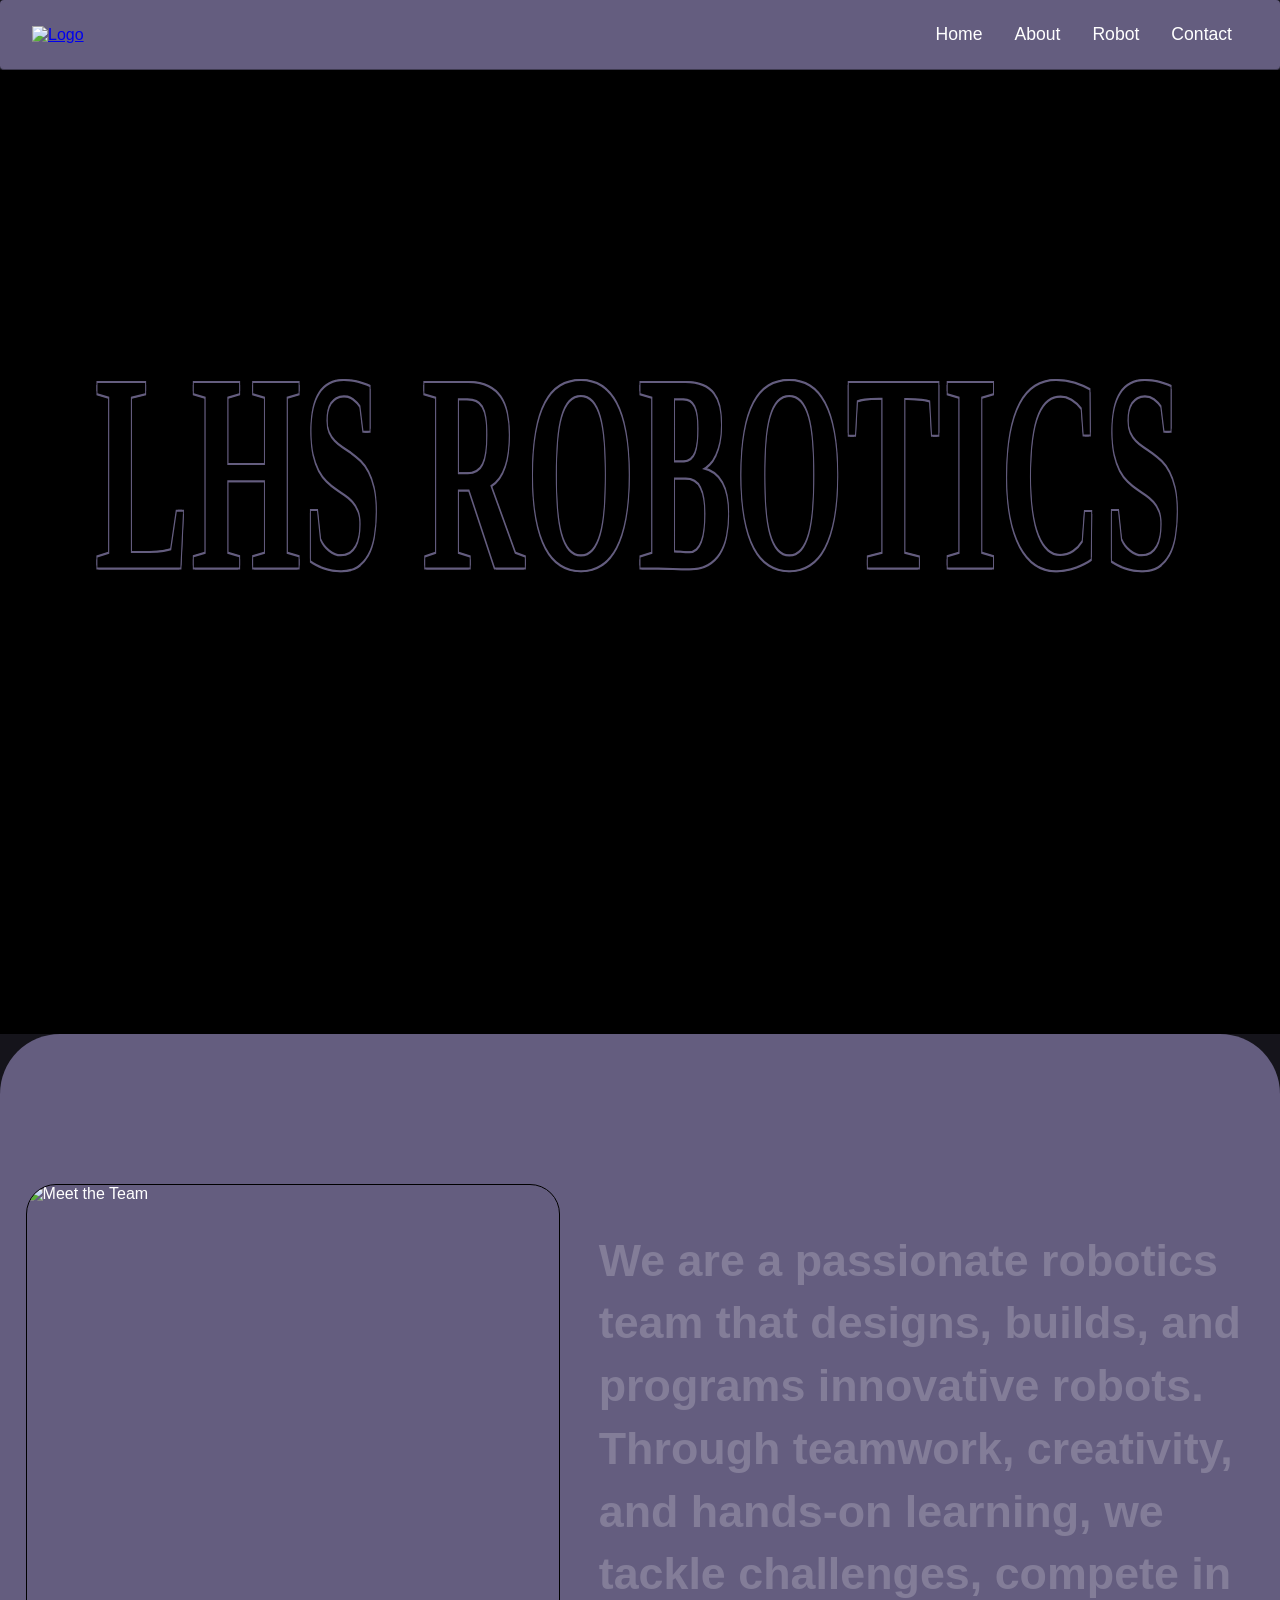
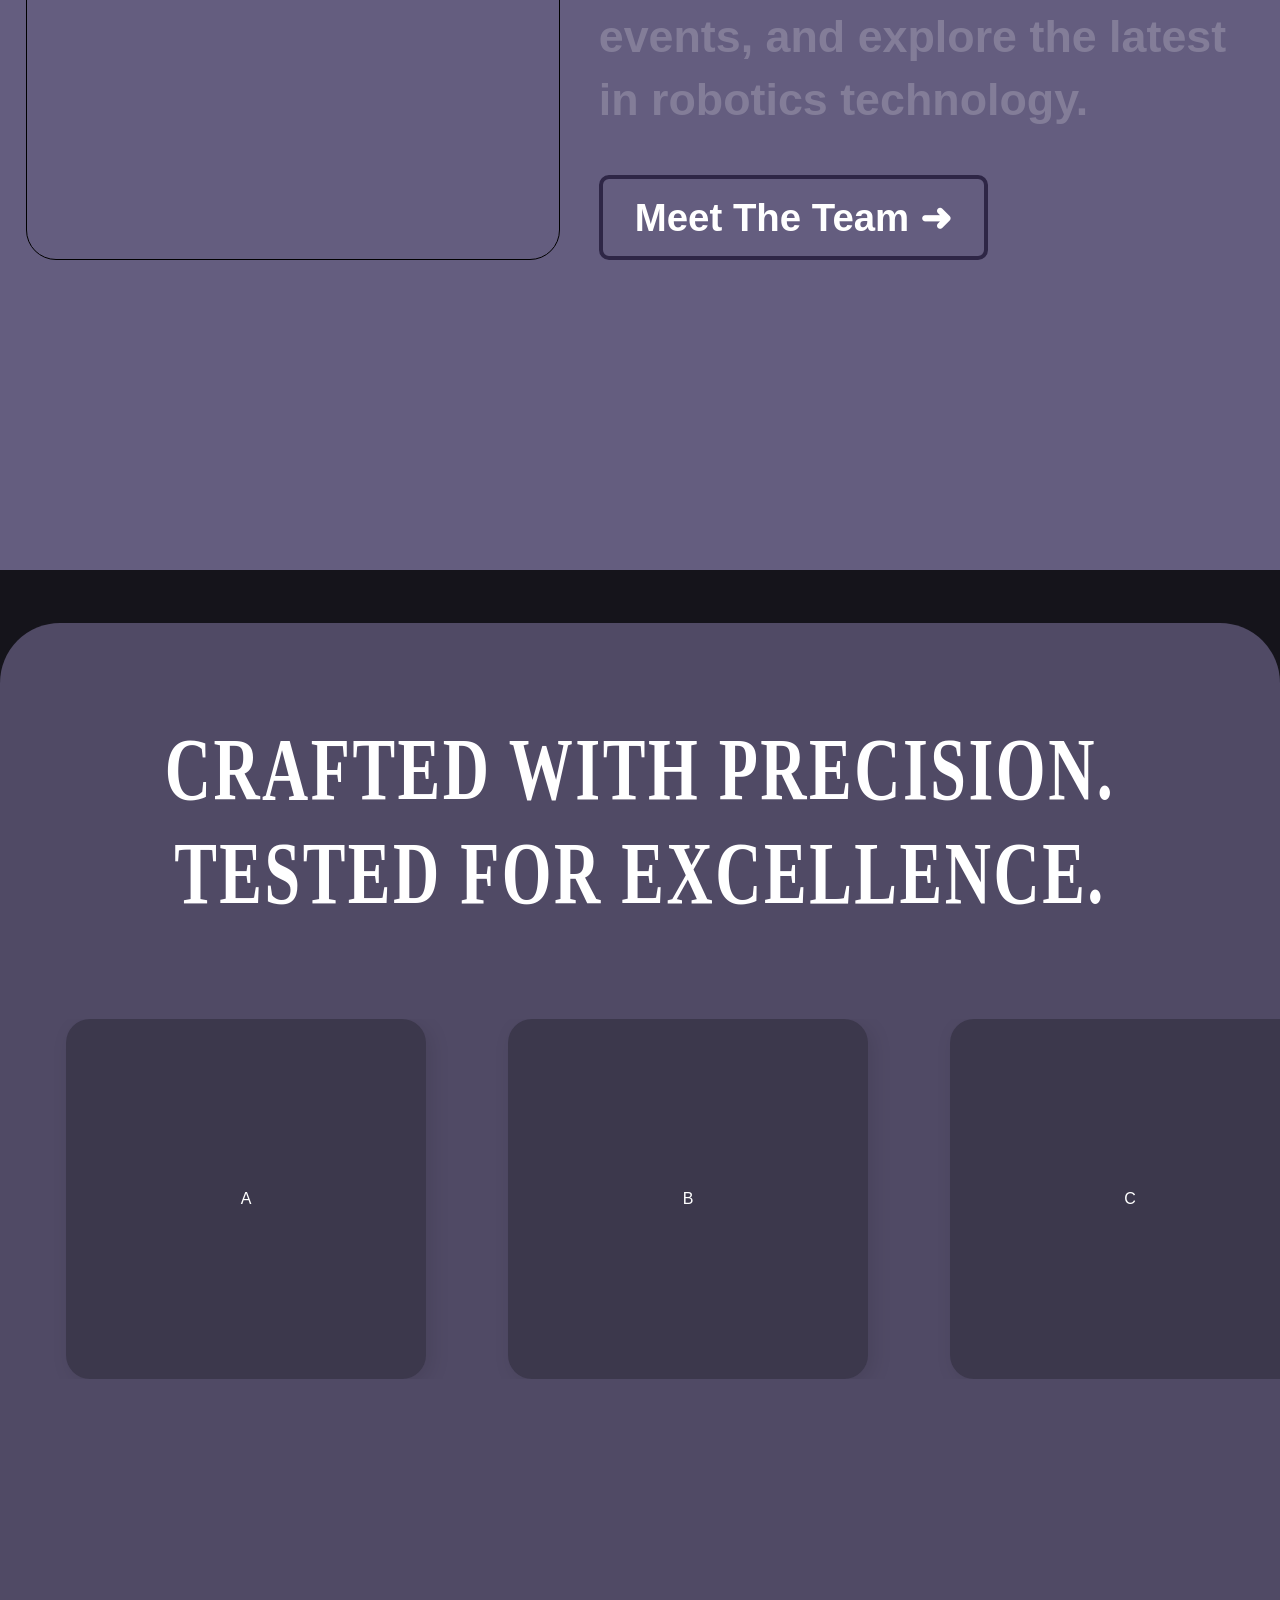
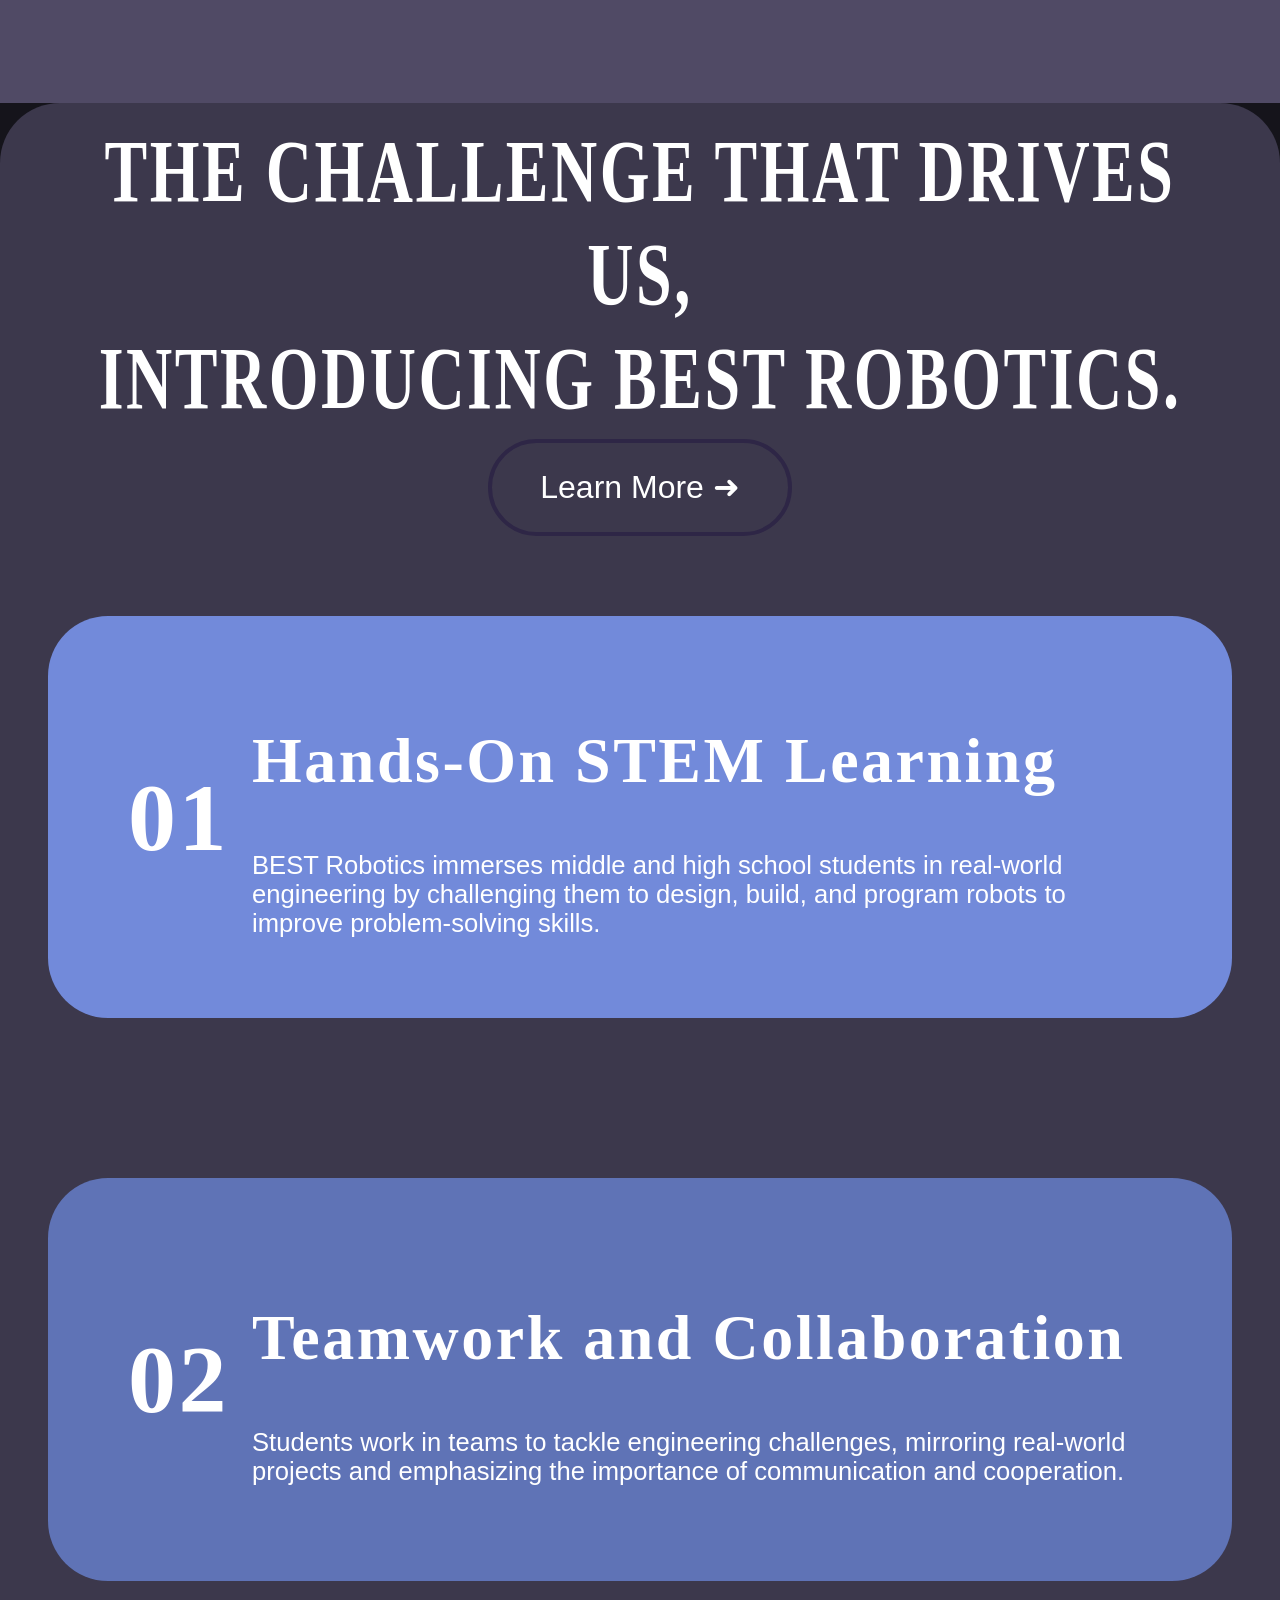
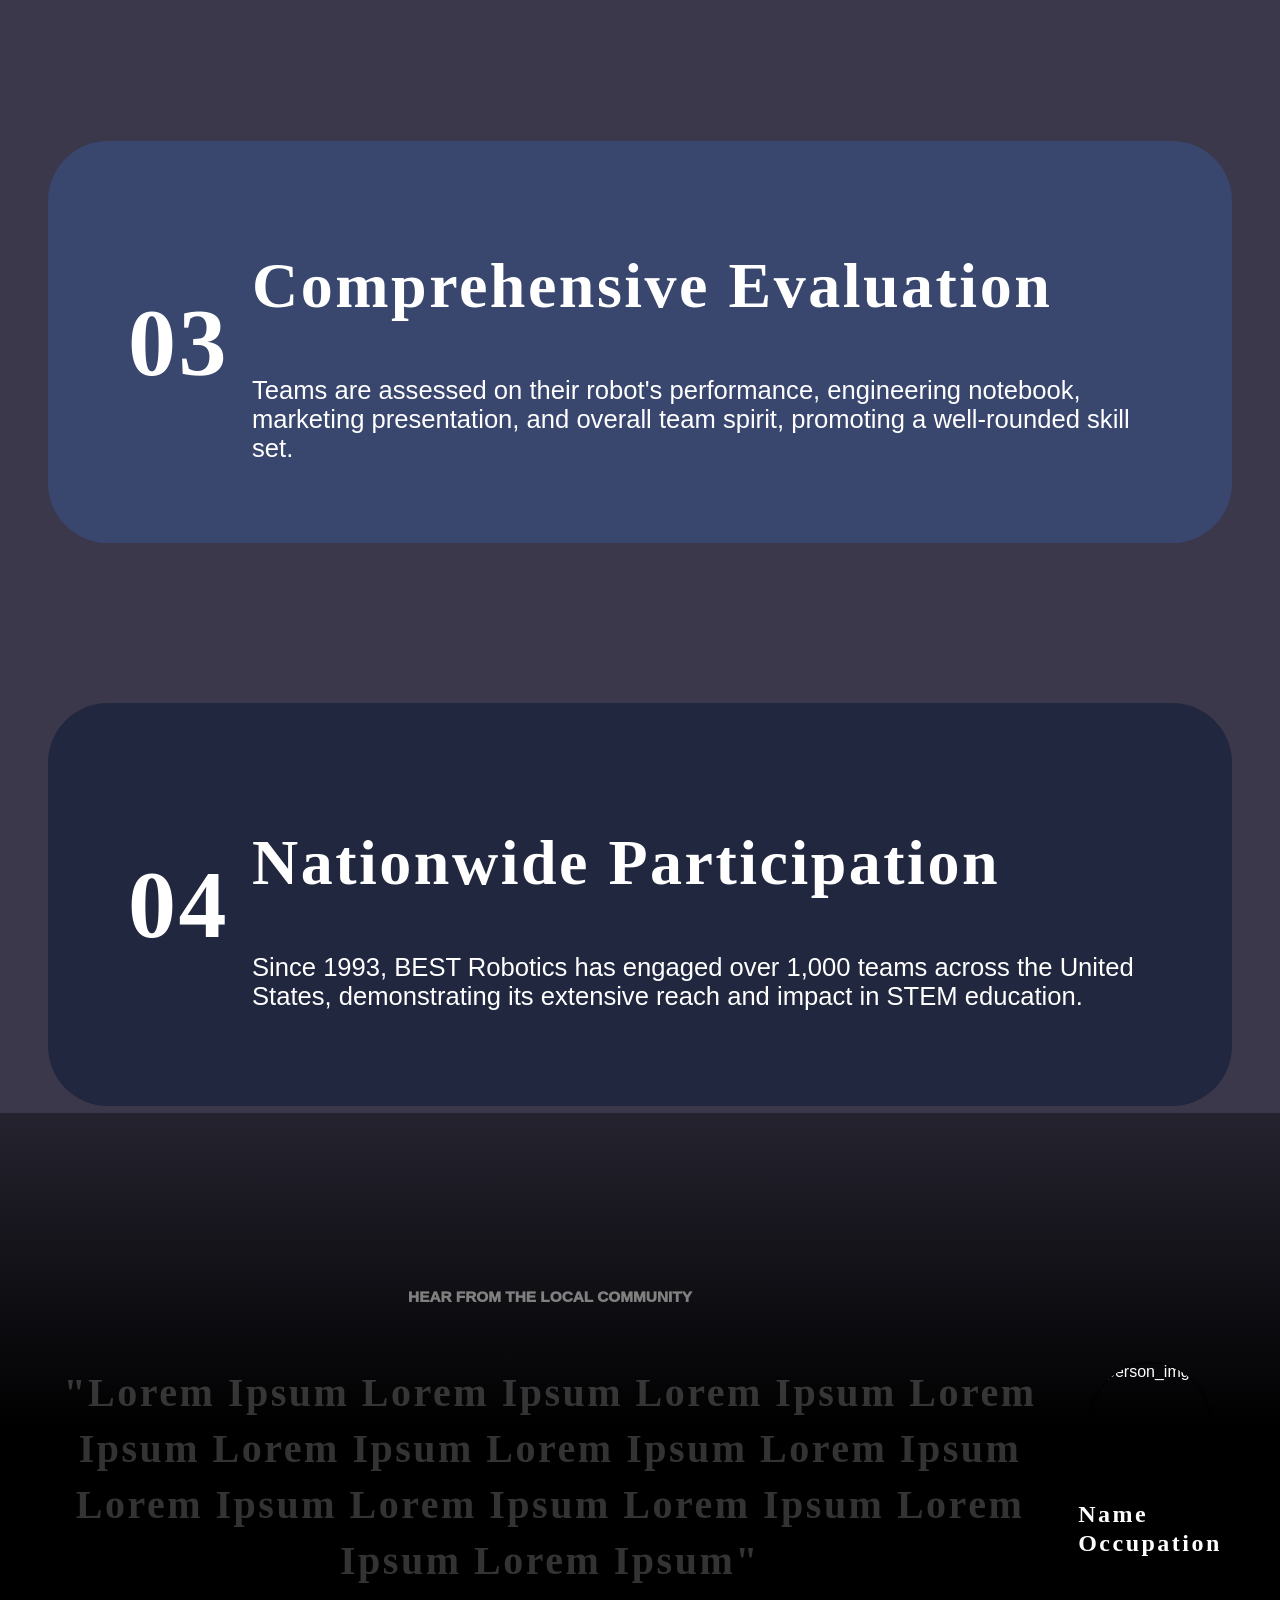
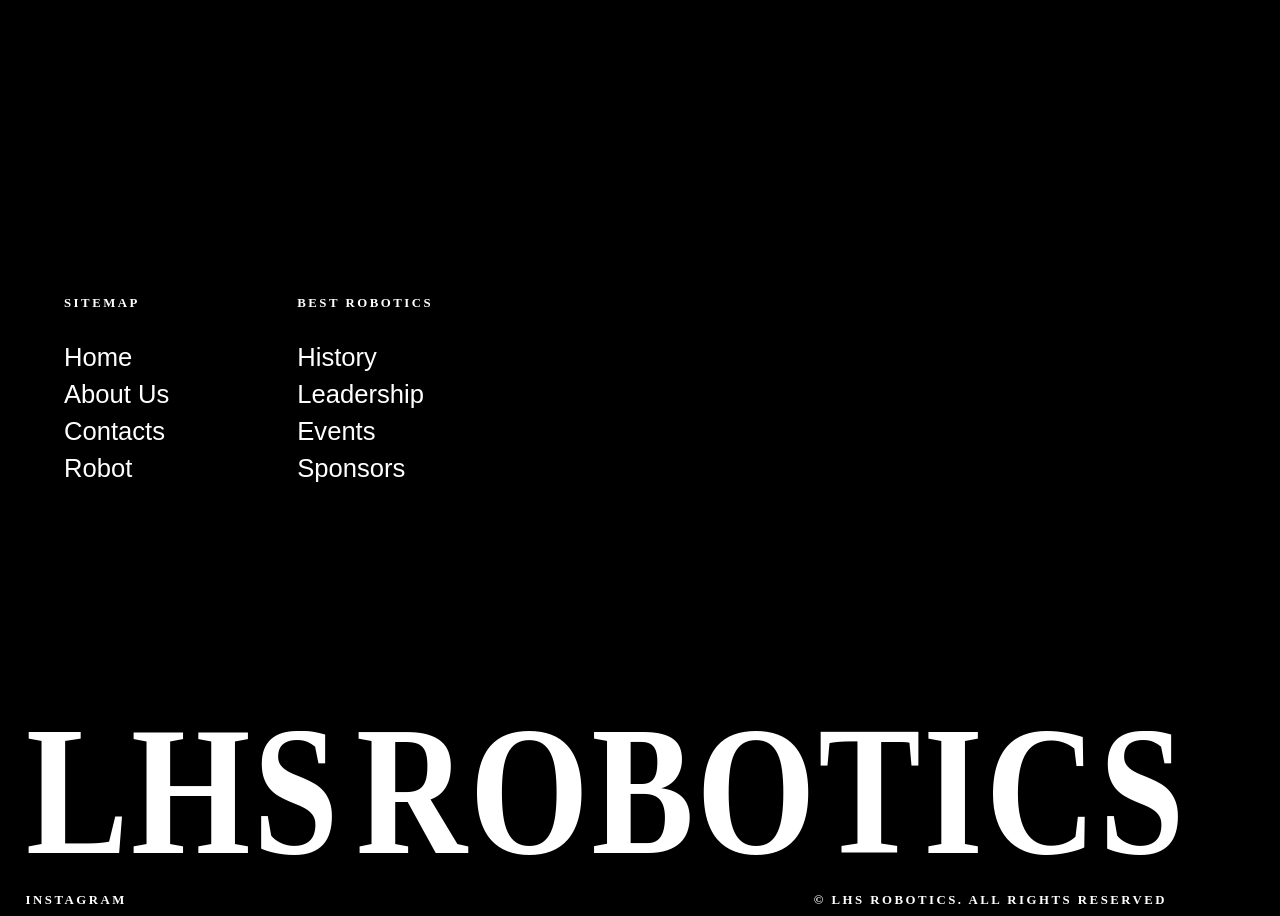
==== commit 3946edc4: "Create robot page fixed other smaller issues. Added click sound effect (doesn't work for the imports" ====
--- a/pages/index.html
+++ b/pages/index.html
@@ -6,19 +6,23 @@
   <meta name="viewport" content="width=device-width, initial-scale=1.0">
   <title>Home</title>
   <!-- font-family: "Spartan", sans-serif; -->
-
-
   <!-- <link href="https://fonts.googleapis.com/icon?family=Material+Icons"rel="stylesheet"> -->
   <link rel="stylesheet" href="style.css">
   <script type="module" src="../js/include.js"></script>
+  <script type="module" src="https://cdn.jsdelivr.net/npm/ldrs/dist/auto/grid.js"></script>
 </head>
 
 <body id="top">
+  <audio id="click-sound" src="click_effect.mp3" preload="auto"></audio>
+  <div id="loading-overlay">
+    <l-grid size="60" speed="1.5" color="white"></l-grid>
+    <p>Loading...</p>
+  </div>
   <div id="NavBarSection" data-include="./template.html#TemplateNavBar"></div>
   <main>
-    <div>  
+    <div>
       <section id="HeroSection" class="hero_sc" data-include="./template.html#TemplateHero"></section>
-      <section>
+      <section style="  position: sticky;top: 0;">
         <div class="Sec1 ">
           <div class="subsec1">
             <div class="subsec1_img"><img src="" alt="Meet the Team"></div>
@@ -34,7 +38,7 @@
           </div>
         </div>
       </section>
-      <section>
+      <section style="  position: sticky;top: 0;">
         <div class="Sec2 autoshow2 ">
           <div class="subsec2">
             <div class="subsec2_title ">
@@ -78,11 +82,11 @@
       </section>
 
       <section>
-        <div class="Sec3 ">
+        <div class="Sec3" style="  position: sticky;top: 0;">
           <div class="subsec3">
             <div class="subsec3_heading">
               <h1>The Challenge That Drives Us, <br> Introducing BEST Robotics.</h1>
-              <button class="subsec3_btn"> <a href="https://www.bestrobotics.org.">Learn More ➜</a></button>
+              <button class="subsec3_btn"> <a href="https://www.bestrobotics.org">Learn More ➜</a></button>
             </div>
             <div class="subsec3_card-holder">
               <div class="subsec3_card">
@@ -177,7 +181,37 @@
 
   </main>
   <div id="FooterSection" data-include="./template.html#TemplateFooter"></div>
-
+  <script>
+    const clickSound = document.getElementById('click-sound');
+
+    document.querySelectorAll('a').forEach(link => {
+      link.addEventListener('click', function(event) {
+        if (
+          event.button === 0 &&
+          !event.metaKey &&
+          !event.ctrlKey &&
+          !event.shiftKey &&
+          !event.altKey
+        ) {
+          event.preventDefault();
+          clickSound.currentTime = 0;
+          clickSound.play().catch(() => {
+          });
+
+          setTimeout(() => {
+            if (link.hash && link.pathname === window.location.pathname) {
+              const target = document.getElementById(link.hash.slice(1));
+              if (target) {
+                target.scrollIntoView({ behavior: 'smooth' });
+                return;
+              }
+            }
+            window.location.href = link.href;
+          }, 120);
+        }
+      });
+    });
+  </script>
 </body>
 
 </html>
--- a/pages/style.css
+++ b/pages/style.css
@@ -12,6 +12,42 @@
 
 }
 
+body:not(.loaded) main,
+body:not(.loaded) #NavBarSection,
+body:not(.loaded) #FooterSection {
+  visibility: hidden;
+}
+
+body.loaded #loading-overlay {
+  display: none;
+}
+
+#NavBarSection a[aria-current="page"] {
+  font-weight: 700;
+  text-decoration: underline;
+}
+
+#loading-overlay {
+  position: fixed;
+  top: 0;
+  left: 0;
+  width: 100vw;
+  height: 100vh;
+  background-color: #15141b;
+  display: flex;
+  flex-direction: column;
+  justify-content: center;
+  align-items: center;
+  z-index: 9999;
+}
+
+#loading-overlay p {
+  color: white;
+  font-family: "Raleway", sans-serif;
+  font-size: 1.2rem;
+  margin: 1rem 0 0 0;
+}
+
 html{ scroll-behavior: smooth; }
 
 /* Imported the Playfair font and the raleway font*/
@@ -22,6 +58,7 @@
   font-family: 'Playfair Display', serif;
   letter-spacing: 2.5px;
 }
+
 
 
 
@@ -74,6 +111,7 @@
   text-decoration: none;
   font-size: 1.1rem;
   position: relative;
+  cursor: pointer;
   
 }
 
@@ -108,6 +146,7 @@
     /* Default text style */
     color: black;
     transition: all 0.3s ease-in-out; 
+    cursor: pointer;
   }
 
   @media (max-width:768px) { nav {display: none;}}
@@ -149,11 +188,6 @@
   border-top-right-radius: 60px;
 }
 
-section {
-  position: sticky;
-  top: 0;
-}
-
 @media (max-width: 768px) {
   .Sec1, .Sec2, .Sec3 {
     border-top-left-radius: 20px;
@@ -163,19 +197,20 @@
 /* ----------------------Section 1/ Sub-Section 1 -------------------- */
 
 .Sec1 {
+
   background-color: #645d7f; 
-  min-height: 100vh; 
-  display: flex;
-  justify-content: flex-start;
-  align-items: center;
-  margin-bottom: 5rem;
+  height: clamp(45rem,100vw,61rem); 
+  display: flex;
+  align-items: center;
+  padding-bottom: 10rem;
 }
 
 .subsec1 { 
   display: flex;
   flex-wrap: wrap;       
   margin-top: 0vh;       
-  padding: 2vw;          
+  padding-left: 2vw;          
+  padding-right: 2vw;          
   width: 100%;
   gap: 3vw;             
 }
@@ -223,6 +258,10 @@
       background-size: 100% 100%;
   }
 }
+
+@media (max-width:768px) {.scroll-reveal p span {
+  animation-range-start: cover 0vh;
+  animation-range-end: cover 27vh;}}
 
 .meetTeam {
 
@@ -266,7 +305,14 @@
 
  .Sec2 {
   background-color: #504a65; 
-  height: 100vh;
+  height: 120vh;
+}
+
+
+@media (max-width: 768px) {
+  .Sec2{
+    height: 57vh;
+  }
 }
 .subsec2_title_h1 {
   padding-top: 6.5rem;
@@ -285,7 +331,8 @@
   display: flex;
   justify-content: space-evenly;
   gap: 4rem;
-  padding: 0 3rem 0 3rem
+  padding: 0 3rem 0 3rem;
+
  
 }
 
@@ -294,13 +341,13 @@
   max-width: 25vw;
   min-width: 150px;
   height: auto;
+
   
 }
 
 
 @media (max-width: 768px) {.card {aspect-ratio: 10.5/16;}}
 
-/* Mobile Specific Overrides */
 /* @media (max-width: 768px) {
   .carousel .group {
     display: block;
@@ -320,7 +367,6 @@
   overflow: hidden;
   display: flex;
 }
-
 .carousel > * {
   flex: 0 0 100%;
 }
@@ -345,11 +391,7 @@
   background-color: #3c384c;
 }
 
-.card:hover {
-  transform: scale(1.1);
-  box-shadow: rgba(0, 0, 0, 0.25) 10px 10px 30px 0;
-  z-index: 2;
-}
+
 
 .card-text {
   position: absolute;
@@ -357,7 +399,7 @@
   left: 0;
   right: 0;
   background: #2b2837;
-  padding: 1.5rem;
+  padding: 0.6em;
   color: #fff;
   font-size: 1rem;
   text-align: center;
@@ -442,7 +484,7 @@
   padding: 0;
   border-radius: 60px;
   font-size: clamp(1rem, 2vw + 0.5rem, 2rem);
-  padding: clamp(1rem, 2vw, 2rem);
+  padding: clamp(1rem, 2vw, 1.8rem);
 }
 
 .subsec3_btn a {text-decoration: none; color: white;}
@@ -656,7 +698,14 @@
 .hamburger.active {
   display: flex;
   max-height: 300px;
-}
+  animation: moveDown 1s both;
+}
+
+@keyframes moveDown {
+  from {transform: translateY(-100%); z-index: 0}
+  to {transform: translateY(0%)}
+}
+
 .hamburger ul {
   padding: 1rem 0;
   margin: 0;
@@ -671,6 +720,8 @@
   text-decoration: none;
   color: white;
   font-size: 1.1rem;
+  cursor: pointer;
+
 }
 .hamburger ul li:hover {
   color: black;
@@ -680,7 +731,11 @@
 
 .hamburger ul li a:hover {
   color: rgb(229, 229, 229);
-  font-weight: 600;}
+  font-weight: 600;
+  cursor: pointer;
+
+}
+  
 
 
   @media (max-width: 768px) {
@@ -708,7 +763,7 @@
 }
 
 .footer_links h1 {font-size: clamp(0.6rem, 1vw, 1.25rem); text-transform: uppercase;}
-.footer_links ul li a{ font-size: clamp(1rem, 2vw, 1.9rem);}
+.footer_links ul li a{ font-size: clamp(1rem, 2vw, 1.9rem); cursor: pointer;}
 
 .footer_links ul {
   padding: 0;
@@ -767,7 +822,7 @@
   list-style: none;
 }
 
-.footer_btmrow ul li a, .footer_btmrow h1 {font-size: clamp(0.4rem, 1vw, 1rem);}
+.footer_btmrow ul li a, .footer_btmrow h1 {font-size: clamp(0.4rem, 1vw, 1rem);cursor: pointer;}
 .footer_heading span {opacity: 1;}
 
 @media (max-width:768px) {
@@ -828,7 +883,7 @@
 .footer_social a::before {
   content: "";
   position: absolute;
-  width: 90px;
+  width: 118px;
   height: 1px;
   top: 33px;
   left: 0px;
@@ -904,37 +959,64 @@
   }
 } */
 
-/* ------------------------------- CONTACT PAGE cp ------------------------- */
+/* ------------------------------- CONTACT PAGE cp --------------------------------------- */
+
+/* --------------------- Contact page Hero Section ------------------------ */
+
+.hero_sec_contact {
+  background-color: #000000;
+  color: rgb(0, 0, 0);
+  height: 100vh;
+
+  display: flex;
+  flex-direction: column;
+  justify-content: center;
+  align-items: center;
+  padding-bottom: 4rem;
+
+}
+
+.hero_sec_contact h1 {
+  font-size: clamp(1rem, 11vw, 70rem);
+  transform: scaleY(2); 
+  text-shadow: -1px -1px 0 #645d7f, 1px -1px 0 #645d7f, -1px 1px 0 #645d7f, 1px 1px 0 #645d7f;
+
+}
+
+@media (max-width: 768px) {
+  .hero_sec_contact h1 {
+    opacity: 1;
+    text-shadow: -0.5px -0.5px 0 #645d7f, 0.5px -0.5px 0 #645d7f, -0.5px 0.5px 0 #645d7f, 0.5px 0.5px 0 #645d7f; }}
+
 /* ------------------ Contact Section 1------------------ */
 .contact_sec1 {
-  border-top-left-radius: 60px;
-  border-top-right-radius: 60px;
-  background-color: #504b65; 
-  position: static;
-  color: white;
-  height: 80vh; 
-  display: flex;
-  flex-wrap: wrap;       
-  align-items: stretch;
-  padding: 1rem;
-}
+    display: flex;
+    background-color: #56516d;
+    color: white;
+    border-top-left-radius: 60px;
+    border-top-right-radius: 60px;
+    
+    height: clamp(1rem, 100vh, 45rem);
+}
+
+@media (max-width: 768px) {.contact_sec1{flex-direction: column; text-align: center;}}
 
 /* Left Column */
 .contact_sec1_item1 {
-  flex: 1 1 40%; 
+  flex: 40%; 
   padding: 1rem;
   border-radius: 10px;
   display: flex;
-  height: 50vh;
+  height: 1vh;
   flex-direction: column;
   margin-top: 3rem;
 }
 
+
 .contact_sec1_item2 {position: relative; }
 
-.contact_sec1_item1_a h1 {font-size: clamp(1.3rem, 5vw, 5rem);}
-.contact_sec1_item1_b h1 {font-size: clamp(1.3rem, 5vw, 2.5rem);}
-.contact_sec1_item1_a p, .contact_sec1_item1_b p {font-size: clamp(0rem, 5vw, 1.4rem);}
+.contact_sec1_item1_a h1, .contact_sec1_item1_b h1 {font-size: clamp(1.3rem, 5vw, 4rem);}
+.contact_sec1_item1_a p, .contact_sec1_item1_b p {font-size: clamp(0rem, 3vw, 1.5rem);}
 
 
 .contact_sec1_item1_a,
@@ -951,7 +1033,7 @@
   align-items: center;
   justify-content: center;
   height: 50vh;
-  padding-top: 5rem;
+  padding-top: 4rem;
 }
 
 .map {
@@ -977,16 +1059,37 @@
   .slide-up {
     animation: none;
   }
-
-  .contact_sec1_item1 {padding: 0; padding-top: 1rem; margin: 0;}
-  .contact_sec1_item2 {bottom: 7rem;}
+  .contact_sec1_tem2 {padding-top: 0rem;}
+
+  /* .contact_sec1_item1 {padding: 0; padding-top: 1rem; margin: 0;} */
 
   .map {border-radius: 20px;}
 }
 
 /* ---------------- Contact Page Section 2 cp2 -------------------- */
 .contact_sec2 {
-  height: 80vh;
+  display: flex;
+  flex-direction: column;
+  align-items: center;
+  color: white;
+  background-color: #373447;
+  box-sizing: border-box;
+  padding: 1rem 1rem clamp(1rem,10vw,8rem) 1rem;
+  
+  
+}
+
+/* ----------------------------- Contact Page Section 3 cp3 ----------------------- */
+
+
+.contact_sec2 {
+  display: flex;
+  flex-direction: column;
+  align-items: center;
+  color: white;
+  background-color: #7968bd;
+  padding:  1rem 1rem 4rem 1rem;
+  height: 100vh;
 }
 
 /* ------------ About Page Hero Section----------------- */
@@ -1035,7 +1138,6 @@
   border-top-right-radius: 60px;
   text-align: center;
   box-sizing: border-box;
-  position: sticky;
   height: 100vh;
   padding-bottom: clamp(-10rem,5vw,2rem)
 }
@@ -1057,12 +1159,13 @@
   .about_sec1_leads ul {
     grid-template-columns: repeat(3, 1fr); 
     gap: 3rem;}
-
-  .about_sec1 {
+}
+
+@media (max-width: 768px) {
+  .about_sec1{
     border-top-left-radius: 20px;
     border-top-right-radius: 20px;
-  }
-}
+}}
 
 .about_sec1_leads ul li {
   width: clamp(8rem, 22vw, 24rem);
@@ -1114,7 +1217,8 @@
 
 /* ---------------------------------- About Page Section 2 ap2----------------------- */
 
-.about_sec2{  display: flex;
+.about_sec2{ 
+   display: flex;
   flex-direction: column;
   align-items: center;
   color: white;
@@ -1122,7 +1226,8 @@
   border-top-left-radius: 60px;
   border-top-right-radius: 60px;
   box-sizing: border-box;
-  padding-bottom: clamp(1rem,10vw,8rem);
+  padding: 1rem 1rem clamp(1rem,10vw,8rem) 1rem;
+
 }
 
 .about_sec2 h1 {
@@ -1141,8 +1246,13 @@
   height: auto;
   border-radius: 1rem;
   box-shadow: 0 0 10px rgba(0,0,0,0.3);
-  background-color: black; 
-}
+  background-color: black;
+  transition: transform 0.7s ease-out;
+}
+
+video:hover{   transform: scale(1.025);
+  transition: transform 0.5s ease-out;}
+
 
 @media (max-width: 768px) {
   .about_sec2 {
@@ -1194,6 +1304,231 @@
 
 .about_subsec3 ul li p {font-size: clamp(1rem, 5vw, 1.75rem);}
 
+
+/* ------------------------------- ROBOT PAGE SECTION 1 ------------------------------------- */
+
+
+.robot_sec1 {
+  border-top-left-radius: 60px;
+  border-top-right-radius: 60px;
+  background-color: #3c384c;
+
+}
+
+@media (max-width: 768px) {.robot_sec1 {
+  border-top-left-radius: 20px;
+  border-top-right-radius: 20px;}}
+
+.robot_sec1 {
+  height: 290vh;
+  display: flex;
+  justify-content: center;
+  background-color: #3c384c;
+}
+
+.robot_subsec1{
+  margin-top: 5rem;
+  display: flex;
+  flex-direction: column ;
+  align-items: center;
+  justify-content: center;
+  text-align: center;
+}
+
+.robot_subsec1_heading { 
+  display: flex;
+  flex-direction: column;
+  flex-wrap: wrap;
+  align-items: center;
+  justify-content: center;
+  text-transform: uppercase;
+  width: 85%;
+  color: white;
+}
+
+.robot_subsec1_heading p {  font-size: clamp(0.1rem, 3vw, 1.4rem);
+}
+
+.robot_subsec1_heading h1 { 
+  font-size: clamp(5rem, 5vw, 4rem);
+  font-weight: 600;
+  text-align: center;
+  transform:  scaleY(1.4);
+  text-align: center;
+  position: sticky; 
+
+}
+
+
+
+/* .subsec3_btn {
+  width: 28%;
+  text-decoration: none;
+  color: white;
+  padding: 0;
+  border-radius: 60px;
+  font-size: clamp(1rem, 2vw + 0.5rem, 2rem);
+  padding: clamp(1rem, 2vw, 1.8rem);
+}
+
+.subsec3_btn a {text-decoration: none; color: white;} */
+
+
+.robot_subsec1_card-holder {
+  height: 250vh;
+  display: flex;
+  flex-direction: column;
+  justify-content: center;
+  align-items: center;
+  padding: 0;
+  margin:0;
+}
+
+
+.robot_subsec1_card {
+  width: 80%;
+  height: 50vh;
+  background-color: rgb(23, 23, 34);
+  color: white;
+  position: sticky;
+  margin: 5rem;
+  top: 30vh;
+  border-radius: 60px;
+  display: flex;
+  align-items: center;
+  justify-content: space-between;
+  padding: 0 5rem 0 5rem;
+}  
+
+.robot_subsec1_cardnum {font-size: clamp(2rem, 5vw, 10rem);}
+
+.robot_subsec1_cardtxt {
+  width: min(100%, 900px);
+  text-align: left;
+}
+
+
+.robot_subsec1_cardtxt h1 {font-size: clamp(1.5rem, 5vw, 4rem);}
+.robot_subsec1_cardtxt p {font-size: clamp(0.8rem, 2vw, 1.75rem);}
+
+.robot_subsec1_card:first-child {
+  background-color: #728ada;
+  position: sticky;
+}
+
+.robot_subsec1_card:nth-child(2) { background-color: #5f73b6;  }
+.robot_subsec1_card:nth-child(3) { background-color: #39466e; }
+.robot_subsec1_card:nth-child(4) { background-color: #20273e;  }
+
+@media (max-width: 768px) {
+  .robot_subsec1 {height: 280vh;}
+  .robot_subsec1_card{  border-radius: 20px; }
+  .robot_subsec1_card-holder h1 { padding-left: 0rem; text-align: center; }
+  .robot_subsec1_card {display: block; padding:1rem 1rem; }
+  .robot_subsec1_heading {justify-content: center;}
+  .robot_subsec1_heading h1{text-align: center;   font-size: clamp(0.1rem, 3.5vw, 3.5rem); 
+  }
+  .robot_subsec1_cardtxt{text-align: center;}
+  /* .subsec3_btn {    font-size: clamp(0.7rem, 1vw + 0.7rem, 1rem);
+    padding: 0.5rem 1rem 0.5rem; width: 50%; margin-top: 1rem;} */
+
+}
+
+/* --------------------------- Robot Page Section 2 rp2 ------------------- */
+#parent {
+  display: flex;               
+  flex-direction: row;         
+  align-items: flex-start; 
+  justify-content: center;    
+  gap: 20px;                   
+  padding: 20px;
+  height: 300vh; /* Tall enough to scroll */
+  position: relative;
+  color: white;
+  border-top-left-radius: 60px;
+  border-top-right-radius: 60px;
+  background-color: #5e598f;
+  position: sticky;
+  top: 0;
+  padding-bottom: 5rem;
+}
+
+@media (max-width: 768px) {
+  #parent {
+    border-top-left-radius: 20px;
+    border-top-right-radius: 20px;
+  }
+}
+.robot_img {
+  position: sticky;            
+  top: 5rem;                   
+  height: 82vh;
+  width: 50vw;
+  border: 1px solid black;
+}
+
+.robot_img img {
+  width: 100%;
+  height: 100%;
+  object-fit: cover;
+}
+
+.robot_desc {
+  position: sticky;           
+  top: 5rem;
+  width: 35vw;                 
+  display: flex;
+  flex-direction: column;
+  justify-content: center; /* vertical centering */
+  align-items: left;     /* horizontal centering */
+  padding: 10px;
+  height: 80vh;
+}
+
+.robot_desc ul {
+  padding-left: 0;
+  list-style: none;
+  margin: 0;
+  display: flex;
+  flex-direction: column;
+  justify-content: space-evenly; /* even spacing vertically */
+  height: 100%;
+}
+
+.robot_desc li {
+  opacity: 0;
+  transform: translateY(50px);
+  transition: all 0.6s ease-out;
+}
+
+.robot_desc h1 {font-size: clamp(1rem, 5vw, 2.5rem);}
+.robot_desc p {font-size: clamp(0.1rem, 3vw, 1.5rem);}
+.robot_desc li.visible {
+  opacity: 1;
+  transform: translateY(0);
+}
+
+/* Responsive for mobile screens */
+@media (max-width: 768px) {
+  #parent {
+      height: 95vh;
+      flex-direction: column; /* stack divs vertically */
+      flex-direction: column-reverse;
+  }
+  .robot_desc {
+      position: static;
+      width: 90vw;
+      overflow: hidden; /* hide overflowing content */
+      height: auto; /* allow it to shrink naturally */
+  }
+  .robot_img {
+      position: static;
+      width: 93vw;
+      height: 50vh;
+  }
+}
+
+
 /* -------------------- Animations------------------- */
 @keyframes autoshowSection {
   from {
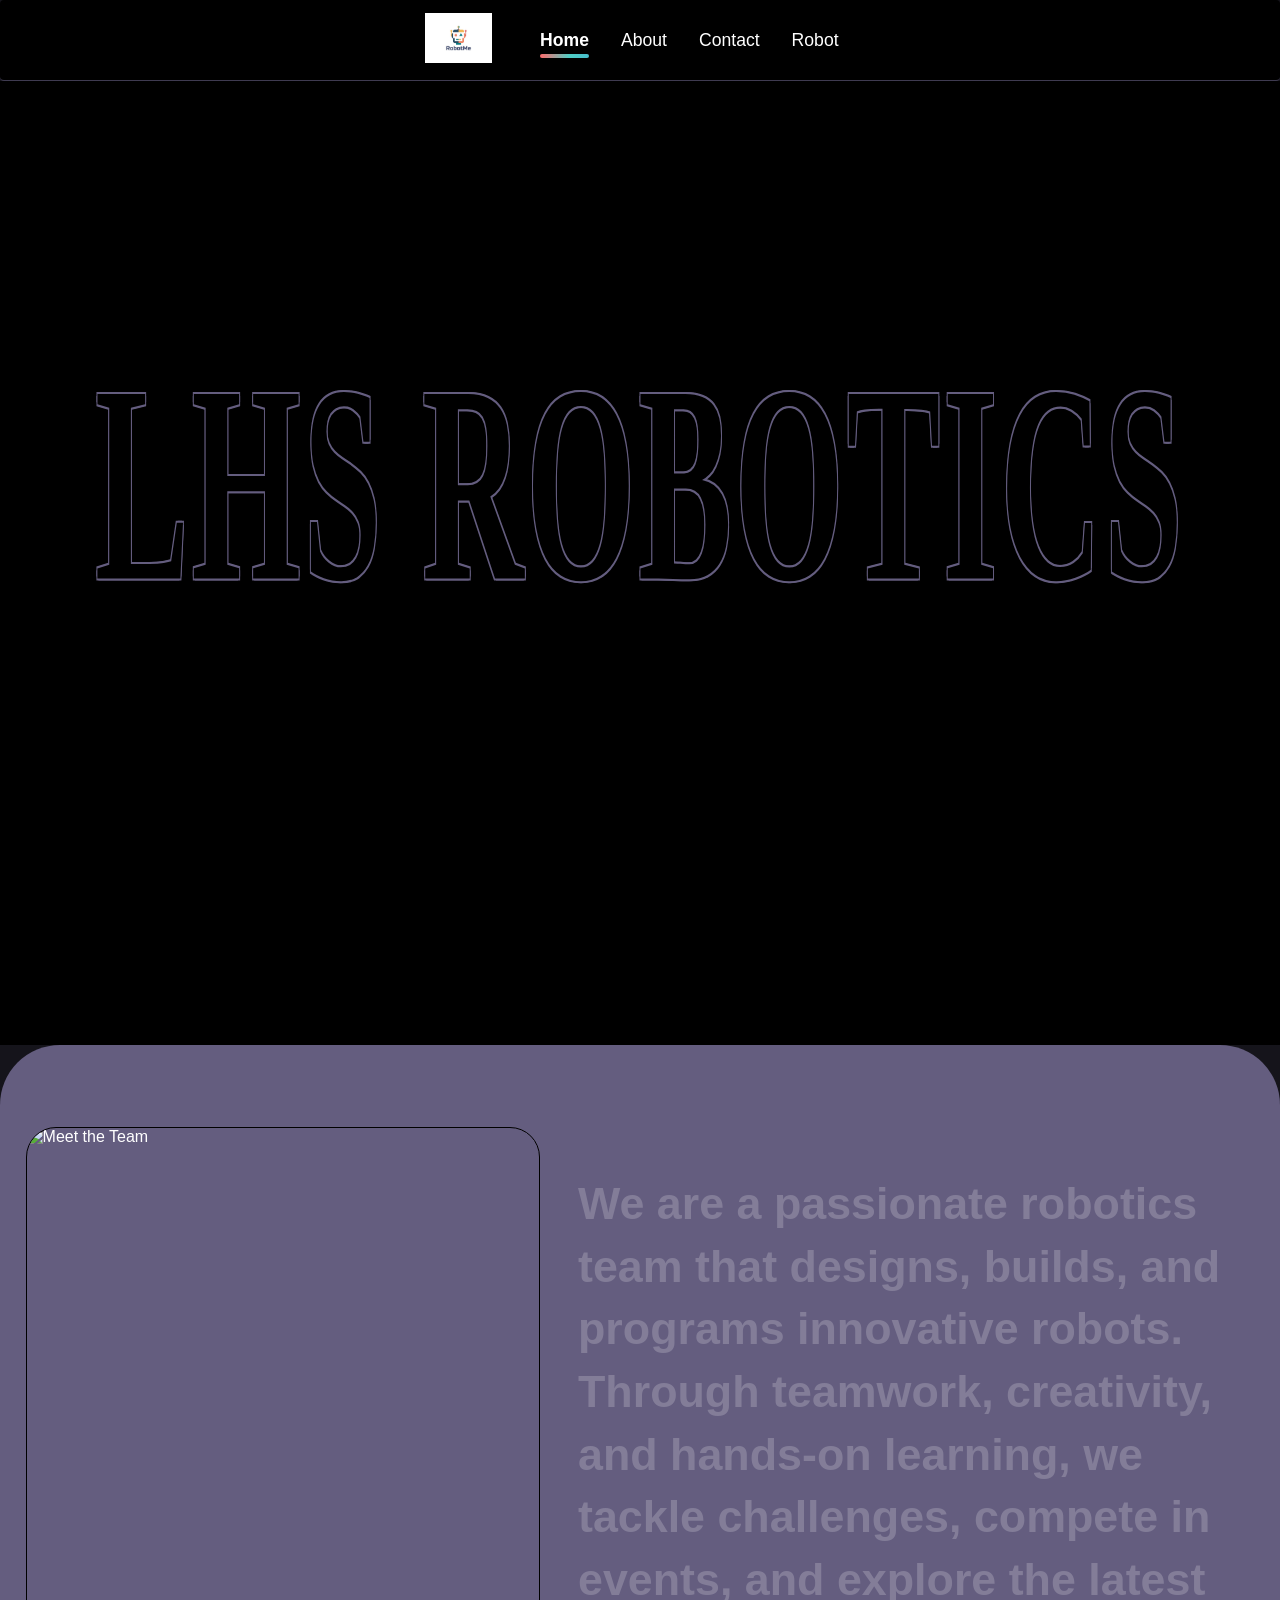
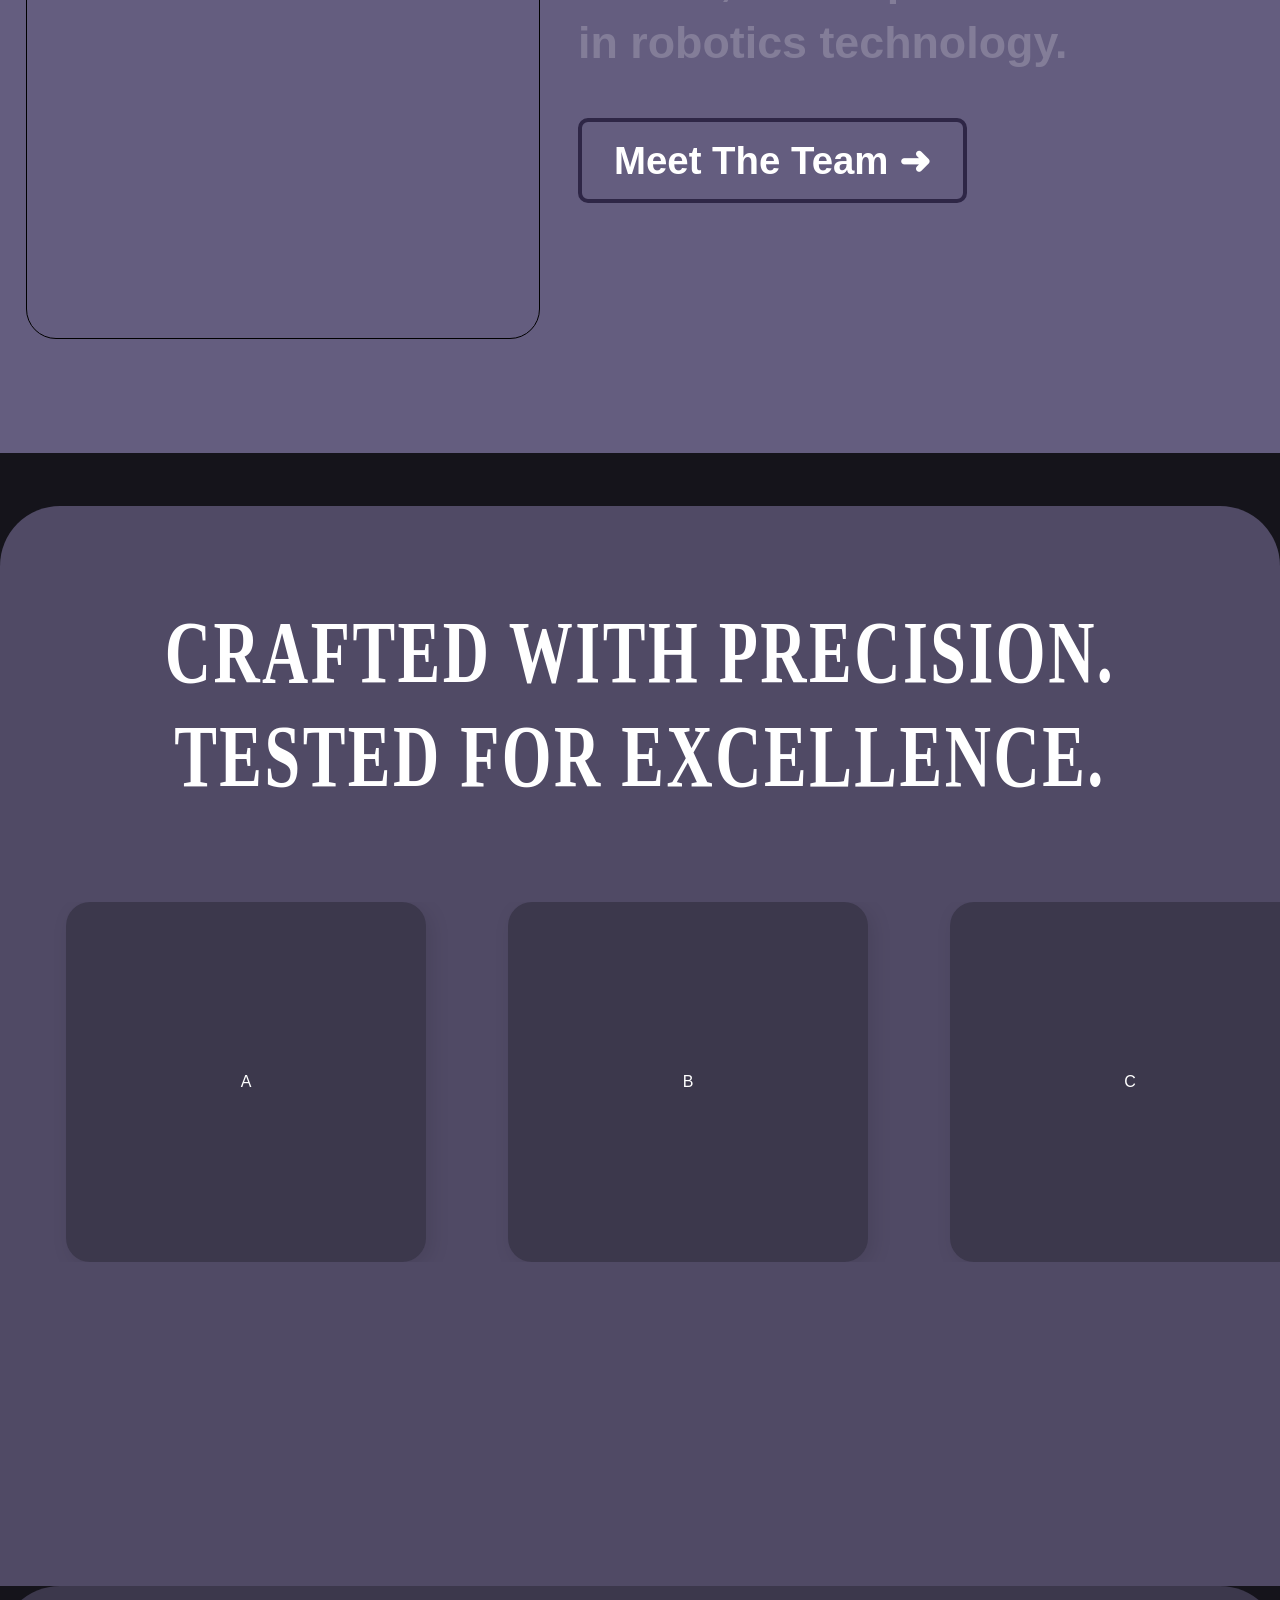
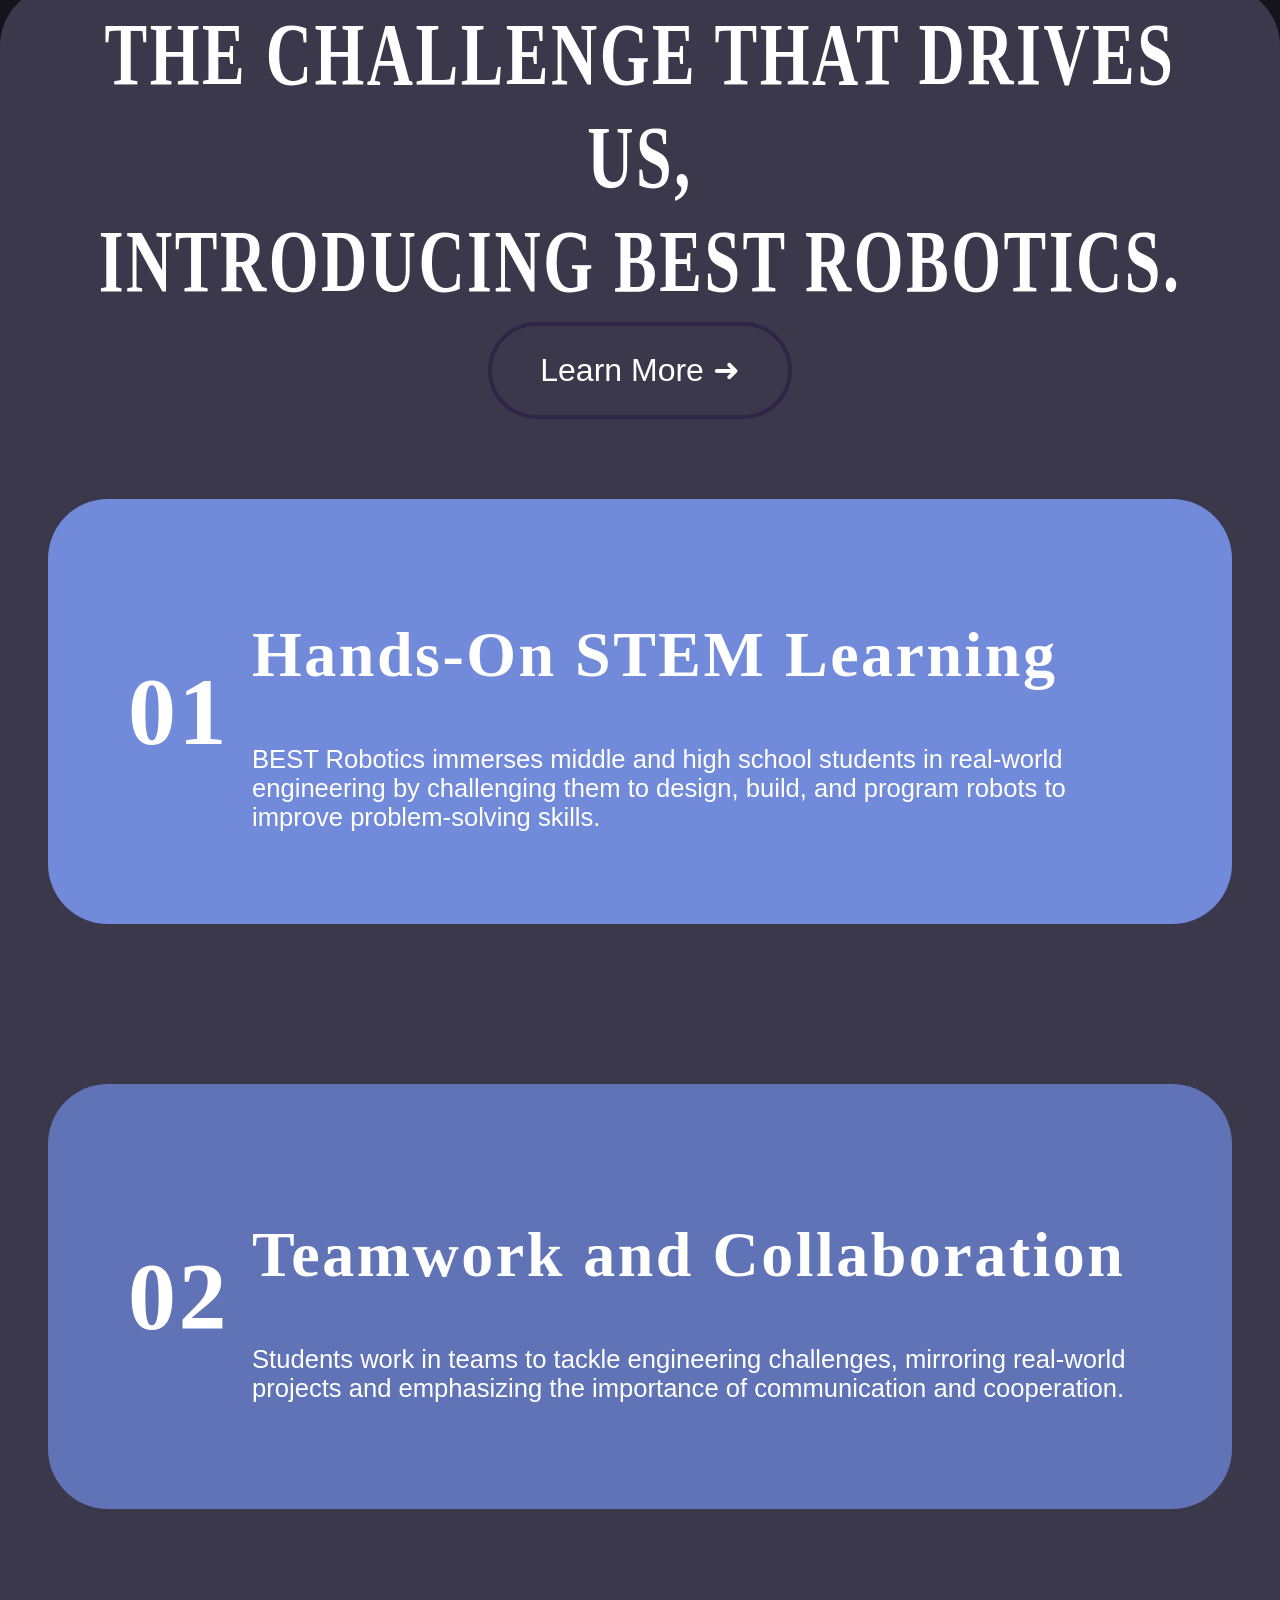
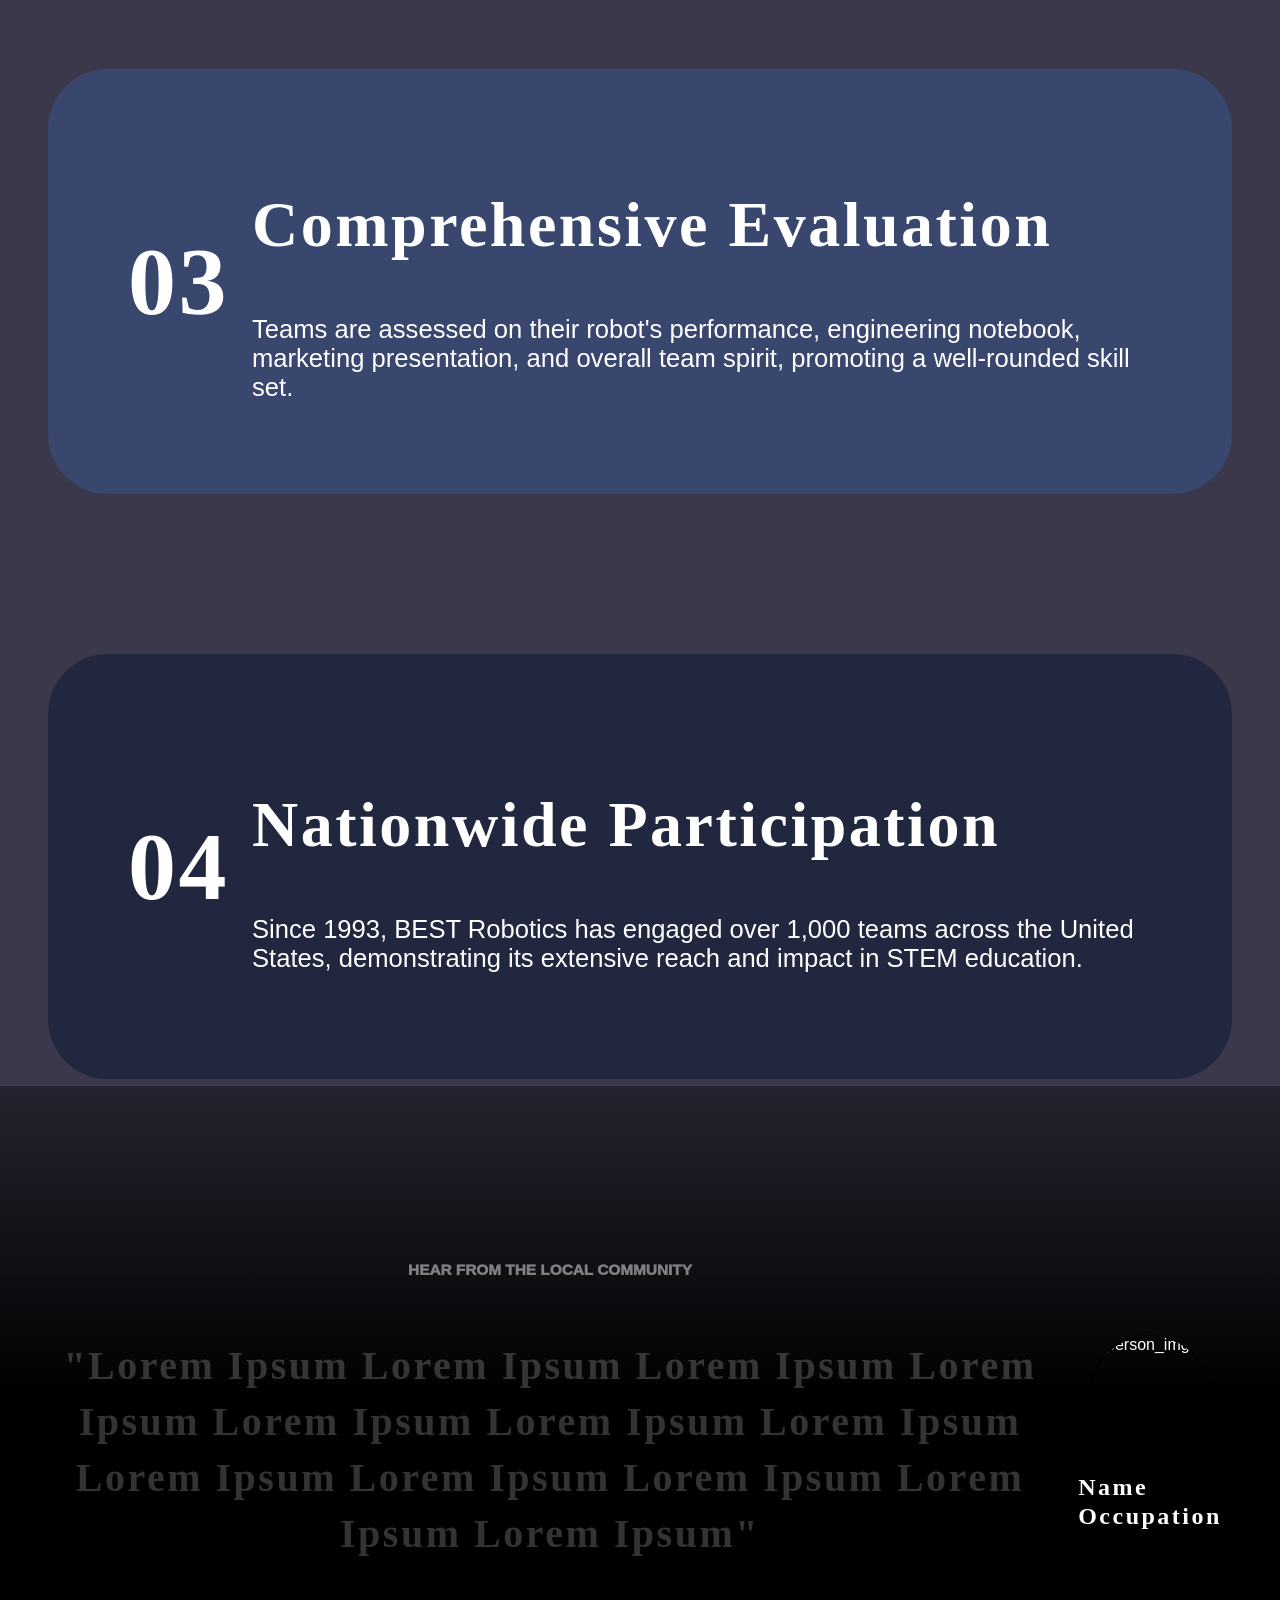
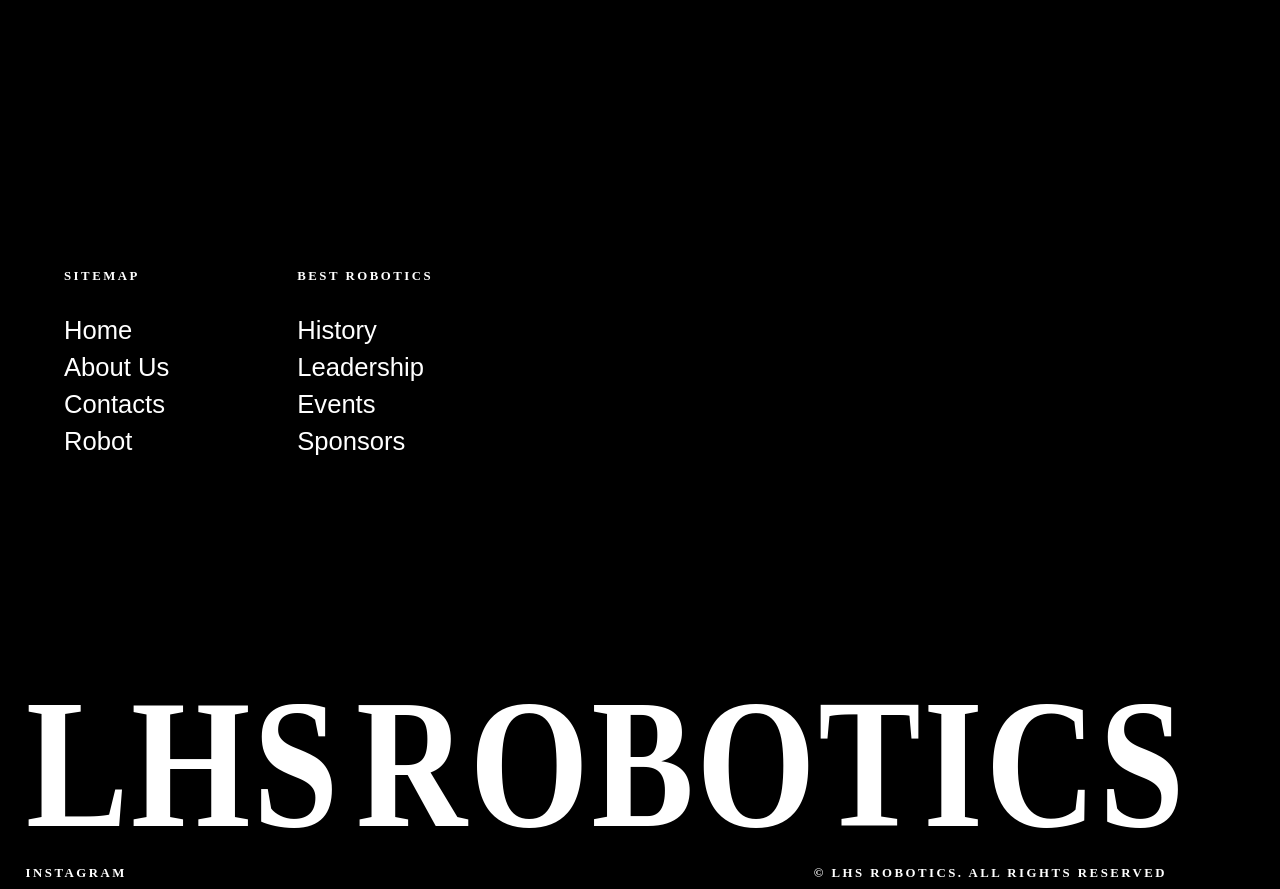
==== commit 4f1be8ad: "Fixed issues Co-authored-by: Neet-Ribadia2 <Neet-Ribadia2@users.noreply.github.com>" ====
--- a/pages/index.html
+++ b/pages/index.html
@@ -13,7 +13,7 @@
 </head>
 
 <body id="top">
-  <audio id="click-sound" src="click_effect.mp3" preload="auto"></audio>
+  <audio id="click-sound" src="../assets/click_effect.mp3" preload="auto"></audio>
   <div id="loading-overlay">
     <l-grid size="60" speed="1.5" color="white"></l-grid>
     <p>Loading...</p>
@@ -86,8 +86,11 @@
           <div class="subsec3">
             <div class="subsec3_heading">
               <h1>The Challenge That Drives Us, <br> Introducing BEST Robotics.</h1>
-              <button class="subsec3_btn"> <a href="https://www.bestrobotics.org">Learn More ➜</a></button>
-            </div>
+              <button class="subsec3_btn" onclick='window.open("https://www.bestrobotics.org", "_blank")'>
+                <p>Learn More ➜</p>
+              </button>
+            </div>
+            <!-- <p style="padding-bottom: 1rem"></p> -->
             <div class="subsec3_card-holder">
               <div class="subsec3_card">
                 <div class="subsec3_cardnum">
@@ -185,7 +188,7 @@
     const clickSound = document.getElementById('click-sound');
 
     document.querySelectorAll('a').forEach(link => {
-      link.addEventListener('click', function(event) {
+      link.addEventListener('click', function (event) {
         if (
           event.button === 0 &&
           !event.metaKey &&
@@ -211,6 +214,12 @@
         }
       });
     });
+    document.querySelectorAll('button').forEach(btn => {
+      btn.addEventListener('click', function (event) {
+        clickSound.currentTime = 0;
+        clickSound.play().catch(() => {})
+      })
+    })
   </script>
 </body>
 
--- a/pages/style.css
+++ b/pages/style.css
@@ -8,7 +8,7 @@
   overflow-x: hidden;
   background-color: #15141b;
   font-family: 'Raleway', sans-serif;
-  font-weight: 100; 
+  font-weight: 100;
 
 }
 
@@ -24,7 +24,6 @@
 
 #NavBarSection a[aria-current="page"] {
   font-weight: 700;
-  text-decoration: underline;
 }
 
 #loading-overlay {
@@ -48,13 +47,79 @@
   margin: 1rem 0 0 0;
 }
 
-html{ scroll-behavior: smooth; }
+html {
+  scroll-behavior: smooth;
+}
+
+#NavBarSection nav ul li a[aria-current="page"]::after {
+  content: "";
+  position: absolute;
+  bottom: -8px;
+  left: 0;
+  width: 100%;
+  height: 4px;
+  background: linear-gradient(90deg, #ff6b6b, #4ecdc4, #45b7d1, #96ceb4, #ffd93d, #ff6b6b);
+  background-size: 300% 100%;
+  border-radius: 2px;
+  animation: gradientSlide 6s linear    infinite;
+}
+
+@keyframes gradientMove {
+  0% {
+    background-position: 0% 50%;
+  }
+
+  50% {
+    background-position: 100% 50%;
+  }
+
+  100% {
+    background-position: 0% 50%;
+  }
+}
+
+@keyframes gradientSlide {
+  0% {
+    background-position: -300% 0;
+  }
+
+  100% {
+    background-position: 300% 0;
+  }
+}
+
+
+#NavBarSection .hamburger ul li a[aria-current="page"]::after {
+  content: "";
+  position: absolute;
+  bottom: -4px;
+  left: 0;
+  width: 100%;
+  height: 3px;
+  background: linear-gradient(
+    90deg,
+    #ff6b6b,
+    #4ecdc4,
+    #45b7d1,
+    #96ceb4,
+    #ffd93d,
+    #ff6b6b
+  );
+  background-size: 300% 100%;
+  border-radius: 2px;
+  animation: gradientSlide 3s ease-in-out infinite;
+}
 
 /* Imported the Playfair font and the raleway font*/
 
 
 /* sets the font  below for every "h" font size  */
-h1, h2, h3, h4, h5, h6 {
+h1,
+h2,
+h3,
+h4,
+h5,
+h6 {
   font-family: 'Playfair Display', serif;
   letter-spacing: 2.5px;
 }
@@ -65,9 +130,9 @@
 /* ---------------header/navbar----------------- */
 header {
   display: flex;
-  justify-content: space-between;
-  align-items: center;
-  padding: 2rem;
+  justify-content: center;
+  align-items: center;
+  padding: 2.5rem;
   background-color: #645d7f;
   color: white;
   width: 100%;
@@ -76,11 +141,15 @@
   border-bottom: 0.1px solid #3f3b51;
   border-radius: 4px;
   position: relative;
+  gap: 2rem;
+  background-color: black;
+  /*do you like how its centered? lemme know when you check it out*/
+
   /* z-index: 100;
   background: rgba(255, 255, 255, 0.15);
   backdrop-filter: blur(2px) saturate(180%);
   box-shadow: 0 8px 32px rgba(31, 38, 135, 0.2), inset 0 4px 20px rgba(255, 255, 255, 0.3); */
-  
+
 }
 
 main {
@@ -92,6 +161,7 @@
   max-height: 50px;
   width: auto;
 }
+
 
 nav ul {
   list-style-type: none;
@@ -106,13 +176,13 @@
 
 }
 
-nav ul li a  {
+nav ul li a {
   color: white;
   text-decoration: none;
   font-size: 1.1rem;
   position: relative;
   cursor: pointer;
-  
+
 }
 
 nav ul li:hover {
@@ -121,8 +191,8 @@
 
 }
 
-  nav a::before {
-    content: "";
+nav a::before {
+  content: "";
   width: 100%;
   height: 4px;
   position: absolute;
@@ -130,26 +200,32 @@
   bottom: -8px;
   background: #fff;
   transition: 0.5s transform ease;
-  transform: scale3d(0,1,1);
+  transform: scale3d(0, 1, 1);
   transform-origin: 0 50%;
-  }
-  nav a:hover::before{
-    transform: scale3d(1,1,1);
-  }
-
-  nav a::before{
-    transform-origin: 50% 50%;
-    background: #000000;
-  }
-
-  nav ul li a:hover {
-    /* Default text style */
-    color: black;
-    transition: all 0.3s ease-in-out; 
-    cursor: pointer;
-  }
-
-  @media (max-width:768px) { nav {display: none;}}
+}
+
+nav a:hover::before {
+  transform: scale3d(1, 1, 1);
+}
+
+nav a::before {
+  transform-origin: 50% 50%;
+  background: white;
+  border-radius: 500px;
+}
+
+nav ul li a:hover {
+  /* Default text style */
+  color: white;
+  transition: all 0.3s ease-in-out;
+  cursor: pointer;
+}
+
+@media (max-width:768px) {
+  nav {
+    display: none;
+  }
+}
 
 /* -----------------------Hero Section--------------------  */
 .hero_sec {
@@ -167,7 +243,7 @@
 .hero_sec h1 {
   font-size: clamp(1rem, 11vw, 50rem);
   padding-bottom: 3rem;
-  transform: scaleY(2); 
+  transform: scaleY(2);
   display: inline-block;
   margin: 0;
   position: sticky;
@@ -179,63 +255,70 @@
 @media (max-width: 768px) {
   .hero_sec h1 {
     opacity: 1;
-    text-shadow: -0.5px -0.5px 0 #645d7f, 0.5px -0.5px 0 #645d7f, -0.5px 0.5px 0 #645d7f, 0.5px 0.5px 0 #645d7f; }}
+    text-shadow: -0.5px -0.5px 0 #645d7f, 0.5px -0.5px 0 #645d7f, -0.5px 0.5px 0 #645d7f, 0.5px 0.5px 0 #645d7f;
+  }
+}
 
 /* -------------------- Edits Applied To All Sectionns/Divs HOMEPAGE ONLY--------- */
-.Sec1, .Sec2, .Sec3, .Sec4 {
+.Sec1,
+.Sec2,
+.Sec3,
+.Sec4 {
   color: white;
   border-top-left-radius: 60px;
   border-top-right-radius: 60px;
 }
 
 @media (max-width: 768px) {
-  .Sec1, .Sec2, .Sec3 {
+
+  .Sec1,
+  .Sec2,
+  .Sec3 {
     border-top-left-radius: 20px;
     border-top-right-radius: 20px;
-  }}
+  }
+}
 
 /* ----------------------Section 1/ Sub-Section 1 -------------------- */
 
 .Sec1 {
-
-  background-color: #645d7f; 
-  height: clamp(45rem,100vw,61rem); 
-  display: flex;
-  align-items: center;
-  padding-bottom: 10rem;
-}
-
-.subsec1 { 
-  display: flex;
-  flex-wrap: wrap;       
-  margin-top: 0vh;       
-  padding-left: 2vw;          
-  padding-right: 2vw;          
+  background-color: #645d7f;
+  height: clamp(45rem, 100vw, 61rem);
+  display: flex;
+  align-items: center;
+  padding-bottom: 2rem;
+}
+
+.subsec1 {
+  display: flex;
+  flex-wrap: wrap;
+  margin-top: 0vh;
+  padding-left: 2vw;
+  padding-right: 2vw;
   width: 100%;
-  gap: 3vw;             
+  gap: 3vw;
 }
 
 .subsec1_img {
-  flex: 1 1 40%;       
+  width: 40vw;        /* Added a max-width for control */
   border: 1px solid black;
   border-radius: 30px;
-  aspect-ratio: 2 / 2;  
+  aspect-ratio: 16 / 9;
   overflow: hidden;
+  height: 90vh;
 }
 
 .subsec1_img img {
-  width: 100%;
-  height: 100%;
-  object-fit: cover;     
+  object-fit: cover;
 }
 
 .subsec1_txt {
-  flex: 1 1 50%;
+  flex: 1 1 10%;
   text-align: left;
-  font-size: clamp(0.8rem, 3.5vw, 15rem);
+  font-size: clamp(0.8rem, 3.5vw, 3.5rem);
   font-weight: 600;
   line-height: 1.4;
-  min-width: 250px;      
+  min-width: 250px;
 }
 
 .scroll-reveal span {
@@ -255,16 +338,18 @@
 
 @keyframes scroll-reveal {
   to {
-      background-size: 100% 100%;
-  }
-}
-
-@media (max-width:768px) {.scroll-reveal p span {
-  animation-range-start: cover 0vh;
-  animation-range-end: cover 27vh;}}
+    background-size: 100% 100%;
+  }
+}
+
+@media (max-width:768px) {
+  .scroll-reveal p span {
+    animation-range-start: cover 0vh;
+    animation-range-end: cover 27vh;
+  }
+}
 
 .meetTeam {
-
   font-weight: 700;
   text-decoration: none;
   color: white;
@@ -273,7 +358,6 @@
   display: inline-block;
 }
 
-/* From Uiverse.io by adamgiebl */ 
 button {
   padding: 0.5rem 1rem;
   font-size: clamp(0.8rem, 2vw, 1.2rem);
@@ -285,7 +369,7 @@
   border: 0.3rem solid #2e2646;
   border-radius: 10px;
   box-shadow: inset 0 0 0 0 #2e2646;
-  height: auto;          
+  height: auto;
   min-height: 3rem;
 }
 
@@ -299,21 +383,27 @@
   transform: scale(0.95);
 }
 
-@media (max-width: 768px) {.subsec1_txt {text-align: center; padding-top: 0.5;}}
+@media (max-width: 768px) {
+  .subsec1_txt {
+    text-align: center;
+    padding-top: 0.5;
+  }
+}
 
 /* -----------------------Section 2 / Sub-Section 2 --------------------  */
 
- .Sec2 {
-  background-color: #504a65; 
+.Sec2 {
+  background-color: #504a65;
   height: 120vh;
 }
 
 
 @media (max-width: 768px) {
-  .Sec2{
+  .Sec2 {
     height: 57vh;
   }
 }
+
 .subsec2_title_h1 {
   padding-top: 6.5rem;
   font-size: clamp(0.4rem, 5vw, 4rem);
@@ -325,7 +415,9 @@
   paint-order: stroke fill;
 }
 
-.subsec2_title_span {font-size: clamp(0.2rem, 5vw, 3.25rem);}
+.subsec2_title_span {
+  font-size: clamp(0.2rem, 5vw, 3.25rem);
+}
 
 .carousel .group {
   display: flex;
@@ -333,7 +425,7 @@
   gap: 4rem;
   padding: 0 3rem 0 3rem;
 
- 
+
 }
 
 .card {
@@ -342,11 +434,15 @@
   min-width: 150px;
   height: auto;
 
-  
-}
-
-
-@media (max-width: 768px) {.card {aspect-ratio: 10.5/16;}}
+
+}
+
+
+@media (max-width: 768px) {
+  .card {
+    aspect-ratio: 10.5/16;
+  }
+}
 
 /* @media (max-width: 768px) {
   .carousel .group {
@@ -367,17 +463,19 @@
   overflow: hidden;
   display: flex;
 }
-.carousel > * {
+
+.carousel>* {
   flex: 0 0 100%;
 }
 
 .group {
   will-change: transform;
-  animation: scrolling 7.5s linear infinite;}
+  animation: scrolling 7.5s linear infinite;
+}
 
 
 .card {
-  position: relative; 
+  position: relative;
   aspect-ratio: 1/1;
   color: white;
   border-radius: 24px;
@@ -419,18 +517,31 @@
   0% {
     transform: translateX(0);
   }
+
   100% {
     transform: translateX(-100%);
   }
-} 
+}
+
 /* .slide-in-right{-webkit-animation:slide-in-right .5s cubic-bezier(.25,.46,.45,.94) both;animation:slide-in-right .5s cubic-bezier(.25,.46,.45,.94) both;   animation-timeline: view(290% 0%);
 } */
 /* @-webkit-keyframes slide-in-right{0%{-webkit-transform:translateX(1000px);transform:translateX(1000px);opacity:0}100%{-webkit-transform:translateX(0);transform:translateX(0);opacity:1}}@keyframes slide-in-right{0%{-webkit-transform:translateX(1000px);transform:translateX(1000px);opacity:0}100%{-webkit-transform:translateX(0);transform:translateX(0);opacity:1}} */
 
 @media (max-width: 768px) {
-  .Sec2 {padding-top: 5%;}
-  .subsec2 {padding: 0; margin: 0;}
-  .subsec2_title_h1 {margin-bottom: 4rem; padding-top: 3rem; }}
+  .Sec2 {
+    padding-top: 5%;
+  }
+
+  .subsec2 {
+    padding: 0;
+    margin: 0;
+  }
+
+  .subsec2_title_h1 {
+    margin-bottom: 4rem;
+    padding-top: 3rem;
+  }
+}
 
 /* ---------------------Section 3 / Sub-Section 3 ------------------- */
 
@@ -441,22 +552,22 @@
 }
 
 .Sec3 {
-  height: 290vh;
+  height: 300vh;
   display: flex;
   justify-content: center;
   background-color: #3c384c;
 }
 
-.subsec3{
+.subsec3 {
   margin-top: 5rem;
   display: flex;
-  flex-direction: column ;
+  flex-direction: column;
   align-items: center;
   justify-content: center;
   text-align: center;
 }
 
-.subsec3_heading { 
+.subsec3_heading {
   display: flex;
   flex-wrap: wrap;
   align-items: center;
@@ -466,14 +577,13 @@
 }
 
 
-.subsec3_heading h1 { 
+.subsec3_heading h1 {
   font-size: clamp(0.4rem, 5vw, 4rem);
   font-weight: 600;
   text-align: center;
-  transform:  scaleY(1.4);
+  transform: scaleY(1.4);
   text-align: center;
-  position: sticky; 
-
+  position: sticky;
 }
 
 
@@ -487,17 +597,26 @@
   padding: clamp(1rem, 2vw, 1.8rem);
 }
 
-.subsec3_btn a {text-decoration: none; color: white;}
+
+.subsec3_btn p {
+  text-decoration: none;
+  color: white;
+  margin: 0; /* Remove default paragraph margins */
+  padding: 0; /* Remove default paragraph padding */
+  display: inline; /* Make it behave like the anchor */
+  font-size: inherit; /* Inherit the button's font size */
+}
+
 
 
 .subsec3_card-holder {
-  height: 250vh;
-  display: flex;
+  height: 260vh; 
+  display: flex; 
   flex-direction: column;
   justify-content: center;
   align-items: center;
   padding: 0;
-  margin:0;
+  margin: 0;
 }
 
 
@@ -514,9 +633,12 @@
   align-items: center;
   justify-content: space-between;
   padding: 0 5rem 0 5rem;
-}  
-
-.subsec3_cardnum {font-size: clamp(2rem, 5vw, 10rem);}
+  min-height: 0;
+}
+
+.subsec3_cardnum {
+  font-size: clamp(2rem, 5vw, 10rem);
+}
 
 .subsec3_cardtxt {
   width: min(100%, 900px);
@@ -524,31 +646,72 @@
 }
 
 
-.subsec3_cardtxt h1 {font-size: clamp(1.5rem, 5vw, 4rem);}
-.subsec3_cardtxt p {font-size: clamp(0.8rem, 2vw, 1.75rem);}
+.subsec3_cardtxt h1 {
+  font-size: clamp(1.5rem, 5vw, 4rem);
+}
+
+.subsec3_cardtxt p {
+  font-size: clamp(0.8rem, 2vw, 1.75rem);
+}
 
 .subsec3_card:first-child {
   background-color: #728ada;
   position: sticky;
 }
 
-.subsec3_card:nth-child(2) { background-color: #5f73b6;  }
-.subsec3_card:nth-child(3) { background-color: #39466e; }
-.subsec3_card:nth-child(4) { background-color: #20273e;  }
+.subsec3_card:nth-child(2) {
+  background-color: #5f73b6;
+}
+
+.subsec3_card:nth-child(3) {
+  background-color: #39466e;
+}
+
+.subsec3_card:last-child {
+  background-color: #20273e;
+}
 
 @media (max-width: 768px) {
-  .Sec3 {height: 280vh;}
-  .subsec3_card{  border-radius: 20px; }
-  .subsec3_card-holder h1 { padding-left: 0rem; text-align: center; }
-  .subsec3_card {display: block; padding:1rem 1rem; }
-  .subsec3_heading {justify-content: center;}
-  .subsec3_heading h1{text-align: center;   font-size: clamp(0.1rem, 3.5vw, 3.5rem); 
-  }
-  .subsec3_cardtxt{text-align: center;}
-  .subsec3_btn {    font-size: clamp(0.7rem, 1vw + 0.7rem, 1rem);
-    padding: 0.5rem 1rem 0.5rem; width: 50%; margin-top: 1rem;}
-
-}
+  .Sec3 {
+    height: 280vh;
+  }
+
+  .subsec3_card {
+    border-radius: 20px;
+  }
+
+  .subsec3_card-holder h1 {
+    padding-left: 0rem;
+    text-align: center;
+  }
+
+  .subsec3_card {
+    display: block;
+    padding: 1rem 1rem;
+  }
+
+  .subsec3_heading {
+    justify-content: center;
+  }
+
+  .subsec3_heading h1 {
+    text-align: center;
+    font-size: clamp(0.1rem, 3.5vw, 3.5rem);
+  }
+
+  .subsec3_cardtxt {
+    text-align: center;
+  }
+
+  .subsec3_btn {
+    font-size: clamp(0.7rem, 1vw + 0.7rem, 1rem);
+    padding: 0.5rem 1rem 0.5rem;
+    width: 50%;
+    margin-top: 1rem;
+  }
+
+}
+
 /* .subsec3_btn {
   width: 25%;
   font-weight: 700;
@@ -561,10 +724,10 @@
 } */
 
 /* ----------------------------------------Section 4----------------------------- */
-.Sec4 { 
+.Sec4 {
   border-top-left-radius: 0px;
   border-top-right-radius: 0px;
-  background: linear-gradient(to bottom, #25232f, black, black );
+  background: linear-gradient(to bottom, #25232f, black, black);
   height: 70vh;
   display: flex;
   justify-content: center;
@@ -576,39 +739,50 @@
 
 }
 
-@media (max-width: 768px) {.Sec4 { border-top-left-radius: 0px; border-top-right-radius: 0px; height: 100vh}}
-@media (max-width: 768px) {.testimonial {padding: 0.5rem;}}
+@media (max-width: 768px) {
+  .Sec4 {
+    border-top-left-radius: 0px;
+    border-top-right-radius: 0px;
+    height: 100vh
+  }
+}
+
+@media (max-width: 768px) {
+  .testimonial {
+    padding: 0.5rem;
+  }
+}
 
 .testimonial {
-  display: flex;              
-  flex-wrap: wrap;            
+  display: flex;
+  flex-wrap: wrap;
   justify-content: center;
   align-items: center;
   width: 100%;
-  height: 100%;            
+  height: 100%;
   max-width: 1200px;
 }
 
 .testimonial_txt {
-  flex: 1 1 60%;              
+  flex: 1 1 60%;
   min-width: 250px;
   display: flex;
   flex-direction: column;
-  justify-content: center;   
+  justify-content: center;
   text-align: center;
   padding-top: (1rem, 5vw, 0rem)
 }
 
 .testimonial_txt p {
   font-size: clamp(0.8rem, 1.2vw, 1rem);
-  font-weight: 1000; 
+  font-weight: 1000;
   color: grey;
   margin: 0 0 1rem 0;
 }
 
 .testimonial_txt h1 {
-  font-size: clamp(1.2rem, 4vw, 2.5rem); 
-  font-weight: 600; 
+  font-size: clamp(1.2rem, 4vw, 2.5rem);
+  font-weight: 600;
   padding: 1rem 0;
   line-height: 1.4;
 }
@@ -618,7 +792,7 @@
   display: flex;
   flex-direction: column;
   align-items: center;
-  justify-content: center;    
+  justify-content: center;
   gap: 1rem;
 
 }
@@ -632,7 +806,7 @@
 }
 
 .testimonial_id h1 {
-  font-size: clamp(0.8rem, 2vw, 1.5rem); 
+  font-size: clamp(0.8rem, 2vw, 1.5rem);
   line-height: 1.2;
   margin: 0;
 }
@@ -644,11 +818,11 @@
   background-repeat: no-repeat;
   background-size: 0% 100%;
   background-image: linear-gradient(90deg, #fff, #fff);
-  animation:  scroll-reveal linear both;
+  animation: scroll-reveal linear both;
   animation-timeline: view(y);
 }
 
-.scroll-reveal2  span {
+.scroll-reveal2 span {
   animation-range-start: cover 0h;
   animation-range-end: cover 45vh;
 
@@ -656,8 +830,8 @@
 
 @keyframes scroll-reveal {
   to {
-      background-size: 100% 100%;
-    
+    background-size: 100% 100%;
+
   }
 }
 
@@ -673,6 +847,11 @@
   cursor: pointer;
   z-index: 101;
 }
+
+.hamburger.active ~ .hamburger-icon {
+  z-index: 1;
+}
+
 .hamburger-icon span {
   display: block;
   height: 3px;
@@ -695,6 +874,7 @@
   transition: max-height 0.4s ease-in-out;
   z-index: 99;
 }
+
 .hamburger.active {
   display: flex;
   max-height: 300px;
@@ -702,8 +882,14 @@
 }
 
 @keyframes moveDown {
-  from {transform: translateY(-100%); z-index: 0}
-  to {transform: translateY(0%)}
+  from {
+    transform: translateY(-100%);
+    z-index: 0
+  }
+
+  to {
+    transform: translateY(0%)
+  }
 }
 
 .hamburger ul {
@@ -711,11 +897,13 @@
   margin: 0;
   list-style: none;
 }
+
 .hamburger ul li {
   margin: 0.5rem 0;
   transition: transform 0.3s ease-in-out;
 
 }
+
 .hamburger ul li a {
   text-decoration: none;
   color: white;
@@ -723,6 +911,7 @@
   cursor: pointer;
 
 }
+
 .hamburger ul li:hover {
   color: black;
   font-weight: 600;
@@ -735,12 +924,19 @@
   cursor: pointer;
 
 }
-  
-
-
-  @media (max-width: 768px) {
-    .hamburger-icon {display: flex;}
-    .hamburger.active {display: flex; top: 70px;}}
+
+
+
+@media (max-width: 768px) {
+  .hamburger-icon {
+    display: flex;
+  }
+
+  .hamburger.active {
+    display: flex;
+    top: 70px;
+  }
+}
 
 /* --------------------Footer------------------- */
 
@@ -752,18 +948,28 @@
   box-sizing: border-box;
 }
 
-hr {width: 80vw;}
+hr {
+  width: 80vw;
+}
+
 .footer_links {
   display: flex;
   justify-content: flex-start;
   align-items: flex-start;
   flex-wrap: wrap;
   gap: clamp(3rem, 10vw, 50rem);
-  padding: clamp(1rem, 5vw, 6rem); 
-}
-
-.footer_links h1 {font-size: clamp(0.6rem, 1vw, 1.25rem); text-transform: uppercase;}
-.footer_links ul li a{ font-size: clamp(1rem, 2vw, 1.9rem); cursor: pointer;}
+  padding: clamp(1rem, 5vw, 6rem);
+}
+
+.footer_links h1 {
+  font-size: clamp(0.6rem, 1vw, 1.25rem);
+  text-transform: uppercase;
+}
+
+.footer_links ul li a {
+  font-size: clamp(1rem, 2vw, 1.9rem);
+  cursor: pointer;
+}
 
 .footer_links ul {
   padding: 0;
@@ -787,11 +993,12 @@
   padding-left: clamp(0rem, 2vw, 6rem);
   text-transform: uppercase;
 }
+
 .footer_heading {
   display: flex;
   gap: 1rem;
 
-  box-sizing: border-box; 
+  box-sizing: border-box;
   margin: 0;
 }
 
@@ -799,7 +1006,7 @@
 .footer_heading h1 {
   font-size: clamp(0.1rem, 12vw, 15rem);
   margin: 0 0 1rem 0;
-  line-height: 1;    
+  line-height: 1;
   white-space: nowrap;
   transform: scaleY(1.2);
 }
@@ -822,58 +1029,92 @@
   list-style: none;
 }
 
-.footer_btmrow ul li a, .footer_btmrow h1 {font-size: clamp(0.4rem, 1vw, 1rem);cursor: pointer;}
-.footer_heading span {opacity: 1;}
+.footer_btmrow ul li a,
+.footer_btmrow h1 {
+  font-size: clamp(0.4rem, 1vw, 1rem);
+  cursor: pointer;
+}
+
+.footer_heading span {
+  opacity: 1;
+}
 
 @media (max-width:768px) {
-  .footer_heading{flex-direction: column }
-  .footer_heading h1:nth-child(1) {opacity: 0;}
-  .footer_heading h1 {font-size: clamp(3rem, 1vw, 15rem);}
-  footer {padding: 1rem }
-  .footer_bottom{  margin-top: 0rem;} 
-  .footer_btmrow {flex-direction: column;}
+  .footer_heading {
+    flex-direction: column
+  }
+
+  .footer_heading h1:nth-child(1) {
+    opacity: 0;
+  }
+
+  .footer_heading h1 {
+    font-size: clamp(3rem, 1vw, 15rem);
+  }
+
+  footer {
+    padding: 1rem
+  }
+
+  .footer_bottom {
+    margin-top: 0rem;
+  }
+
+  .footer_btmrow {
+    flex-direction: column;
+  }
+
   .footer_social a::before {
     width: 50px;
     height: 1px;
     top: 14px;
-    left: 0px;}
+    left: 0px;
+  }
 }
 
 
 /* --------------------- Footer Links Animation ------------------- */
 
 
-.footer_sitemap a, .footer_bestlink a, .footer_social a {
+.footer_sitemap a,
+.footer_bestlink a,
+.footer_social a {
   position: relative;
   color: white;
   text-decoration: none;
   transition: color 0.3s ease;
 }
 
-.footer_sitemap a::before, .footer_bestlink a::before, .footer_social a::before {
+.footer_sitemap a::before,
+.footer_bestlink a::before,
+.footer_social a::before {
   content: "";
   position: absolute;
   width: 100%;
   height: 1px;
   bottom: -3px;
-  left:0;
+  left: 0;
   background: #fff;
   transform: scaleX(0);
   transform-origin: center;
   transition: transform 0.3s ease;
 }
 
-.footer_sitemap a:hover::before, .footer_bestlink a:hover::before, .footer_social a:hover::before {
+.footer_sitemap a:hover::before,
+.footer_bestlink a:hover::before,
+.footer_social a:hover::before {
   transform: scaleX(1);
 }
 
-.footer_sitemap a:hover, .footer_bestlink a:hover, .footer_social a:hover {
+.footer_sitemap a:hover,
+.footer_bestlink a:hover,
+.footer_social a:hover {
   color: rgb(229, 229, 229);
 }
 
 /* ------------------------ Seperate Animation for Social Media --------------- */
 
- .footer_social a {
+.footer_social a {
   position: relative;
   color: white;
   text-decoration: none;
@@ -893,12 +1134,12 @@
   transition: transform 0.3s ease;
 }
 
- .footer_social a:hover::before {
+.footer_social a:hover::before {
   transform: scaleX(1);
 }
 
- .footer_social a:hover {
-  color: rgb(229, 229, 229); 
+.footer_social a:hover {
+  color: rgb(229, 229, 229);
 }
 
 
@@ -978,7 +1219,7 @@
 
 .hero_sec_contact h1 {
   font-size: clamp(1rem, 11vw, 70rem);
-  transform: scaleY(2); 
+  transform: scaleY(2);
   text-shadow: -1px -1px 0 #645d7f, 1px -1px 0 #645d7f, -1px 1px 0 #645d7f, 1px 1px 0 #645d7f;
 
 }
@@ -986,24 +1227,31 @@
 @media (max-width: 768px) {
   .hero_sec_contact h1 {
     opacity: 1;
-    text-shadow: -0.5px -0.5px 0 #645d7f, 0.5px -0.5px 0 #645d7f, -0.5px 0.5px 0 #645d7f, 0.5px 0.5px 0 #645d7f; }}
+    text-shadow: -0.5px -0.5px 0 #645d7f, 0.5px -0.5px 0 #645d7f, -0.5px 0.5px 0 #645d7f, 0.5px 0.5px 0 #645d7f;
+  }
+}
 
 /* ------------------ Contact Section 1------------------ */
 .contact_sec1 {
-    display: flex;
-    background-color: #56516d;
-    color: white;
-    border-top-left-radius: 60px;
-    border-top-right-radius: 60px;
-    
-    height: clamp(1rem, 100vh, 45rem);
-}
-
-@media (max-width: 768px) {.contact_sec1{flex-direction: column; text-align: center;}}
+  display: flex;
+  background-color: #56516d;
+  color: white;
+  border-top-left-radius: 60px;
+  border-top-right-radius: 60px;
+
+  height: clamp(1rem, 100vh, 45rem);
+}
+
+@media (max-width: 768px) {
+  .contact_sec1 {
+    flex-direction: column;
+    text-align: center;
+  }
+}
 
 /* Left Column */
 .contact_sec1_item1 {
-  flex: 40%; 
+  flex: 40%;
   padding: 1rem;
   border-radius: 10px;
   display: flex;
@@ -1013,10 +1261,19 @@
 }
 
 
-.contact_sec1_item2 {position: relative; }
-
-.contact_sec1_item1_a h1, .contact_sec1_item1_b h1 {font-size: clamp(1.3rem, 5vw, 4rem);}
-.contact_sec1_item1_a p, .contact_sec1_item1_b p {font-size: clamp(0rem, 3vw, 1.5rem);}
+.contact_sec1_item2 {
+  position: relative;
+}
+
+.contact_sec1_item1_a h1,
+.contact_sec1_item1_b h1 {
+  font-size: clamp(1.3rem, 5vw, 4rem);
+}
+
+.contact_sec1_item1_a p,
+.contact_sec1_item1_b p {
+  font-size: clamp(0rem, 3vw, 1.5rem);
+}
 
 
 .contact_sec1_item1_a,
@@ -1027,7 +1284,7 @@
 }
 
 .contact_sec1_item2 {
-  flex: 1 1 55%;          
+  flex: 1 1 55%;
   border-radius: 10px;
   display: flex;
   align-items: center;
@@ -1037,60 +1294,179 @@
 }
 
 .map {
-  width: 90%;           
-  height: 90%;          
-  min-height: 300px;     
+  width: 90%;
+  height: 90%;
+  min-height: 300px;
   border: none;
   border-radius: 60px;
   transform: scale(1);
   transition: transform 0.7s ease-out;
 }
 
-.map:hover{   transform: scale(1.05);
-  transition: transform 0.5s ease-out;}
-
-  
-@media (max-width:768px) { 
+.map:hover {
+  transform: scale(1.05);
+  transition: transform 0.5s ease-out;
+}
+
+
+@media (max-width:768px) {
   .contact_sec1 {
-    height: 102vh;  
-    border-top-left-radius: 20px; 
+    height: 102vh;
+    border-top-left-radius: 20px;
     border-top-right-radius: 20px;
   }
+
   .slide-up {
     animation: none;
   }
-  .contact_sec1_tem2 {padding-top: 0rem;}
+
+  .contact_sec1_tem2 {
+    padding-top: 0rem;
+  }
 
   /* .contact_sec1_item1 {padding: 0; padding-top: 1rem; margin: 0;} */
 
-  .map {border-radius: 20px;}
+  .map {
+    border-radius: 20px;
+  }
 }
 
 /* ---------------- Contact Page Section 2 cp2 -------------------- */
 .contact_sec2 {
   display: flex;
+  background-color: rgb(31, 29, 49);
+  color: white;
+  height: clamp(1rem, 100vh, 45rem);
+  align-items: center;
+  justify-content: center;
+  flex-direction: row;
+}
+
+.contact_sec2_item1 {
+  padding-left: 3rem;
+  padding-right: 1rem;
+}
+
+.contact_sec2_item1 h1 {
+  font-size: clamp(1.3rem, 5vw, 4rem);
+}
+
+.contact_sec2_item1 p {
+  width: 70%;
+  font-size: clamp(0rem, 3vw, 1.5rem);
+}
+
+.contact_sec2_item2 {
+  display: flex;
   flex-direction: column;
   align-items: center;
-  color: white;
-  background-color: #373447;
+  gap: 1rem;
+  padding-right: 10% ;
+}
+
+.contact_sec2 input:not([type="submit"]) {
+  width: 100%;
+  max-width: 20rem;
+  height: 3rem;
+  padding: 0.75rem;
+  margin: 0.5rem 0;
+  border: 2px solid #ccc;
+  border-radius: 0.5rem;
   box-sizing: border-box;
-  padding: 1rem 1rem clamp(1rem,10vw,8rem) 1rem;
+  font-size: 1rem;
+  font-family: inherit;
+  background-color: white;
+  transition: border-color 0.3s ease;
+}
+
+.contact_sec2 input[type="submit"] {
+  background-color: #645d7f;
+  color: white;
+  padding: 0.75rem 2rem;
+  border: none;
+  border-radius: 0.5rem;
+  cursor: pointer;
+  font-size: 1rem;
+  transition: background-color 0.3s ease;
+  margin-top: 1rem;
+  width: 100%
+}
+
+.contact_sec2 input[type="submit"]:hover {
+  background-color: #5a536f;
+}
+/* Success Popup Styles */
+.submit-popup {
+  position: fixed;
+  top: 20px;
+  right: 20px;
+  background: linear-gradient(135deg, #28a745, #20c997);
+  color: white;
+  padding: 0;
+  border-radius: 12px;
+  box-shadow: 0 8px 25px rgba(40, 167, 69, 0.3);
+  opacity: 0;
+  transform: translateX(100%) scale(0.8);
+  transition: all 0.4s cubic-bezier(0.68, -0.55, 0.265, 1.55);
+  z-index: 10000;
+  max-width: 350px;
+  overflow: hidden;
+}
+
+.submit-popup.show {
+  opacity: 1;
+  transform: translateX(0) scale(1);
+}
+
+.popup-content {
+  display: flex;
+  align-items: center;
+  padding: 16px 20px;
+  gap: 12px;
+}
+
+.popup-icon {
+  font-size: 24px;
+  font-weight: bold;
+  background: rgba(255, 255, 255, 0.2);
+  width: 36px;
+  height: 36px;
+  border-radius: 50%;
+  display: flex;
+  align-items: center;
+  justify-content: center;
+  flex-shrink: 0;
+}
+
+.popup-content p {
+  margin: 0;
+  font-size: 16px;
+  font-weight: 500;
+  line-height: 1.4;
+}
+
+/* Mobile responsiveness */
+@media (max-width: 768px) {
+  .success-popup {
+    top: 10px;
+    right: 10px;
+    left: 10px;
+    max-width: none;
+  }
   
+  .popup-content {
+    padding: 14px 16px;
+  }
   
+  .popup-content p {
+    font-size: 14px;
+  }
 }
 
 /* ----------------------------- Contact Page Section 3 cp3 ----------------------- */
 
 
-.contact_sec2 {
-  display: flex;
-  flex-direction: column;
-  align-items: center;
-  color: white;
-  background-color: #7968bd;
-  padding:  1rem 1rem 4rem 1rem;
-  height: 100vh;
-}
+
 
 /* ------------ About Page Hero Section----------------- */
 .hero_sec_about {
@@ -1104,31 +1480,33 @@
   align-items: center;
   text-align: center;
   padding-bottom: 14rem;
+  padding: 0 2rem 14rem 2rem
 }
 
 .hero_sec_about h1 {
   font-size: clamp(0.1rem, 11vw, 9rem);
-  transform: scaleY(2); 
+  transform: scaleY(2);
   display: inline-block;
   margin: 0;
   position: sticky;
-  top: 130px;
+  top: 175px;
   text-shadow: -1px -1px 0 #645d7f, 1px -1px 0 #645d7f, -1px 1px 0 #645d7f, 1px 1px 0 #645d7f;
   /* animation: autoshowText 1s both; */
 }
 
 @media (max-width: 900px) {
-  .hero_sec_about{
+  .hero_sec_about {
     opacity: 1;
-    text-shadow: -0.5px -0.5px 0 #645d7f, 0.5px -0.5px 0 #645d7f, -0.5px 0.5px 0 #645d7f, 0.5px 0.5px 0 #645d7f; 
+    text-shadow: -0.5px -0.5px 0 #645d7f, 0.5px -0.5px 0 #645d7f, -0.5px 0.5px 0 #645d7f, 0.5px 0.5px 0 #645d7f;
     padding-bottom: 7rem;
 
   }
-  }
-
-/* ---------------------------------- About Page Section 1 ap1----------------------- */  
+}
+
+/* ---------------------------------- About Page Section 1 ap1----------------------- */
 .about_sec1 {
   display: flex;
+  padding: 2rem 0 2rem 0;  
   justify-content: center;
   align-items: center;
   flex-direction: column;
@@ -1137,15 +1515,16 @@
   border-top-left-radius: 60px;
   border-top-right-radius: 60px;
   text-align: center;
-  box-sizing: border-box;
-  height: 100vh;
-  padding-bottom: clamp(-10rem,5vw,2rem)
-}
+  /* box-sizing: border-box; */
+  height: 90vh;
+  /* padding-bottom: clamp(-10rem, 5vw, 2rem) */
+}
+
 .about_sec1_leads ul {
   list-style: none;
   display: grid;
-  grid-template-columns: repeat(2, 1fr); 
-  gap: 1.5rem;
+  grid-template-columns: repeat(2, 1fr);
+  gap: 1rem;
   justify-items: center;
   padding: 0;
   margin: 0 auto;
@@ -1157,19 +1536,21 @@
 
 @media (min-width: 768px) {
   .about_sec1_leads ul {
-    grid-template-columns: repeat(3, 1fr); 
-    gap: 3rem;}
+    grid-template-columns: repeat(3, 1fr);
+    gap: 3rem;
+  }
 }
 
 @media (max-width: 768px) {
-  .about_sec1{
+  .about_sec1 {
     border-top-left-radius: 20px;
     border-top-right-radius: 20px;
-}}
+  }
+}
 
 .about_sec1_leads ul li {
-  width: clamp(8rem, 22vw, 24rem);
-  height: clamp(8rem, 22vw, 27rem);
+  width: clamp(8rem, 22vw, 18rem);
+  height: clamp(8rem, 22vw, 20rem);
   background-color: #6d6784;
   border: 2px solid #333;
   border-radius: 1rem;
@@ -1211,14 +1592,14 @@
   border-bottom-left-radius: 1rem;
   border-bottom-right-radius: 1rem;
   opacity: 0.8;
- 
+
 }
 
 
 /* ---------------------------------- About Page Section 2 ap2----------------------- */
 
-.about_sec2{ 
-   display: flex;
+.about_sec2 {
+  display: flex;
   flex-direction: column;
   align-items: center;
   color: white;
@@ -1226,7 +1607,7 @@
   border-top-left-radius: 60px;
   border-top-right-radius: 60px;
   box-sizing: border-box;
-  padding: 1rem 1rem clamp(1rem,10vw,8rem) 1rem;
+  padding: 1rem 1rem clamp(1rem, 10vw, 8rem) 1rem;
 
 }
 
@@ -1245,13 +1626,15 @@
   max-width: 100%;
   height: auto;
   border-radius: 1rem;
-  box-shadow: 0 0 10px rgba(0,0,0,0.3);
+  box-shadow: 0 0 10px rgba(0, 0, 0, 0.3);
   background-color: black;
   transition: transform 0.7s ease-out;
 }
 
-video:hover{   transform: scale(1.025);
-  transition: transform 0.5s ease-out;}
+video:hover {
+  transform: scale(1.025);
+  transition: transform 0.5s ease-out;
+}
 
 
 @media (max-width: 768px) {
@@ -1272,7 +1655,7 @@
   align-items: center;
   color: white;
   background-color: #7968bd;
-  padding:  1rem 1rem 4rem 1rem;
+  padding: 1rem 1rem 4rem 1rem;
 }
 
 .about_sec3 h1 {
@@ -1293,16 +1676,19 @@
   align-items: center;
   flex-wrap: wrap;
   list-style: none;
-  width: clamp(15rem, 70vw, 50rem); /* Adjust min, preferred, max */
+  width: clamp(15rem, 70vw, 50rem);
+  /* Adjust min, preferred, max */
   padding: 1rem;
   margin: 0;
-  border-radius: 0.5rem; 
+  border-radius: 0.5rem;
   gap: 1.5rem;
-  margin-top: clamp(1.5rem,5vw,4rem);
-}
-
-
-.about_subsec3 ul li p {font-size: clamp(1rem, 5vw, 1.75rem);}
+  margin-top: clamp(1.5rem, 5vw, 4rem);
+}
+
+
+.about_subsec3 ul li p {
+  font-size: clamp(1rem, 5vw, 1.75rem);
+}
 
 
 /* ------------------------------- ROBOT PAGE SECTION 1 ------------------------------------- */
@@ -1315,9 +1701,12 @@
 
 }
 
-@media (max-width: 768px) {.robot_sec1 {
-  border-top-left-radius: 20px;
-  border-top-right-radius: 20px;}}
+@media (max-width: 768px) {
+  .robot_sec1 {
+    border-top-left-radius: 20px;
+    border-top-right-radius: 20px;
+  }
+}
 
 .robot_sec1 {
   height: 290vh;
@@ -1326,16 +1715,16 @@
   background-color: #3c384c;
 }
 
-.robot_subsec1{
+.robot_subsec1 {
   margin-top: 5rem;
   display: flex;
-  flex-direction: column ;
+  flex-direction: column;
   align-items: center;
   justify-content: center;
   text-align: center;
 }
 
-.robot_subsec1_heading { 
+.robot_subsec1_heading {
   display: flex;
   flex-direction: column;
   flex-wrap: wrap;
@@ -1346,22 +1735,23 @@
   color: white;
 }
 
-.robot_subsec1_heading p {  font-size: clamp(0.1rem, 3vw, 1.4rem);
-}
-
-.robot_subsec1_heading h1 { 
+.robot_subsec1_heading p {
+  font-size: clamp(0.1rem, 3vw, 1.4rem);
+}
+
+.robot_subsec1_heading h1 {
   font-size: clamp(5rem, 5vw, 4rem);
   font-weight: 600;
   text-align: center;
-  transform:  scaleY(1.4);
+  transform: scaleY(1.4);
   text-align: center;
-  position: sticky; 
-
-}
-
-
-
-/* .subsec3_btn {
+  position: sticky;
+
+}
+
+
+
+ .subsec3_btn {
   width: 28%;
   text-decoration: none;
   color: white;
@@ -1371,7 +1761,7 @@
   padding: clamp(1rem, 2vw, 1.8rem);
 }
 
-.subsec3_btn a {text-decoration: none; color: white;} */
+.subsec3_btn a {text-decoration: none; color: white;} 
 
 
 .robot_subsec1_card-holder {
@@ -1381,7 +1771,7 @@
   justify-content: center;
   align-items: center;
   padding: 0;
-  margin:0;
+  margin: 0;
 }
 
 
@@ -1398,9 +1788,11 @@
   align-items: center;
   justify-content: space-between;
   padding: 0 5rem 0 5rem;
-}  
-
-.robot_subsec1_cardnum {font-size: clamp(2rem, 5vw, 10rem);}
+}
+
+.robot_subsec1_cardnum {
+  font-size: clamp(2rem, 5vw, 10rem);
+}
 
 .robot_subsec1_cardtxt {
   width: min(100%, 900px);
@@ -1408,27 +1800,64 @@
 }
 
 
-.robot_subsec1_cardtxt h1 {font-size: clamp(1.5rem, 5vw, 4rem);}
-.robot_subsec1_cardtxt p {font-size: clamp(0.8rem, 2vw, 1.75rem);}
+.robot_subsec1_cardtxt h1 {
+  font-size: clamp(1.5rem, 5vw, 4rem);
+}
+
+.robot_subsec1_cardtxt p {
+  font-size: clamp(0.8rem, 2vw, 1.75rem);
+}
 
 .robot_subsec1_card:first-child {
   background-color: #728ada;
   position: sticky;
 }
 
-.robot_subsec1_card:nth-child(2) { background-color: #5f73b6;  }
-.robot_subsec1_card:nth-child(3) { background-color: #39466e; }
-.robot_subsec1_card:nth-child(4) { background-color: #20273e;  }
+.robot_subsec1_card:nth-child(2) {
+  background-color: #5f73b6;
+}
+
+.robot_subsec1_card:nth-child(3) {
+  background-color: #39466e;
+}
+
+.robot_subsec1_card:nth-child(4) {
+  background-color: #20273e;
+
+}
 
 @media (max-width: 768px) {
-  .robot_subsec1 {height: 280vh;}
-  .robot_subsec1_card{  border-radius: 20px; }
-  .robot_subsec1_card-holder h1 { padding-left: 0rem; text-align: center; }
-  .robot_subsec1_card {display: block; padding:1rem 1rem; }
-  .robot_subsec1_heading {justify-content: center;}
-  .robot_subsec1_heading h1{text-align: center;   font-size: clamp(0.1rem, 3.5vw, 3.5rem); 
-  }
-  .robot_subsec1_cardtxt{text-align: center;}
+  .robot_subsec1 {
+    height: 280vh;
+  }
+
+  .robot_subsec1_card {
+    border-radius: 20px;
+  }
+
+  .robot_subsec1_card-holder h1 {
+    padding-left: 0rem;
+    text-align: center;
+  }
+
+  .robot_subsec1_card {
+    display: block;
+    padding: 1rem 1rem;
+  }
+
+  .robot_subsec1_heading {
+    justify-content: center;
+  }
+
+  .robot_subsec1_heading h1 {
+    text-align: center;
+    font-size: clamp(0.1rem, 3.5vw, 3.5rem);
+  }
+
+  .robot_subsec1_cardtxt {
+    text-align: center;
+  }
+
   /* .subsec3_btn {    font-size: clamp(0.7rem, 1vw + 0.7rem, 1rem);
     padding: 0.5rem 1rem 0.5rem; width: 50%; margin-top: 1rem;} */
 
@@ -1436,13 +1865,14 @@
 
 /* --------------------------- Robot Page Section 2 rp2 ------------------- */
 #parent {
-  display: flex;               
-  flex-direction: row;         
-  align-items: flex-start; 
-  justify-content: center;    
-  gap: 20px;                   
+  display: flex;
+  flex-direction: row;
+  align-items: flex-start;
+  justify-content: center;
+  gap: 20px;
   padding: 20px;
-  height: 300vh; /* Tall enough to scroll */
+  height: 300vh;
+  /* Tall enough to scroll */
   position: relative;
   color: white;
   border-top-left-radius: 60px;
@@ -1459,9 +1889,10 @@
     border-top-right-radius: 20px;
   }
 }
+
 .robot_img {
-  position: sticky;            
-  top: 5rem;                   
+  position: sticky;
+  top: 5rem;
   height: 82vh;
   width: 50vw;
   border: 1px solid black;
@@ -1474,13 +1905,15 @@
 }
 
 .robot_desc {
-  position: sticky;           
+  position: sticky;
   top: 5rem;
-  width: 35vw;                 
+  width: 35vw;
   display: flex;
   flex-direction: column;
-  justify-content: center; /* vertical centering */
-  align-items: left;     /* horizontal centering */
+  justify-content: center;
+  /* vertical centering */
+  align-items: left;
+  /* horizontal centering */
   padding: 10px;
   height: 80vh;
 }
@@ -1491,7 +1924,8 @@
   margin: 0;
   display: flex;
   flex-direction: column;
-  justify-content: space-evenly; /* even spacing vertically */
+  justify-content: space-evenly;
+  /* even spacing vertically */
   height: 100%;
 }
 
@@ -1501,8 +1935,14 @@
   transition: all 0.6s ease-out;
 }
 
-.robot_desc h1 {font-size: clamp(1rem, 5vw, 2.5rem);}
-.robot_desc p {font-size: clamp(0.1rem, 3vw, 1.5rem);}
+.robot_desc h1 {
+  font-size: clamp(1rem, 5vw, 2.5rem);
+}
+
+.robot_desc p {
+  font-size: clamp(0.1rem, 3vw, 1.5rem);
+}
+
 .robot_desc li.visible {
   opacity: 1;
   transform: translateY(0);
@@ -1511,20 +1951,25 @@
 /* Responsive for mobile screens */
 @media (max-width: 768px) {
   #parent {
-      height: 95vh;
-      flex-direction: column; /* stack divs vertically */
-      flex-direction: column-reverse;
-  }
+    height: 95vh;
+    flex-direction: column;
+    /* stack divs vertically */
+    flex-direction: column-reverse;
+  }
+
   .robot_desc {
-      position: static;
-      width: 90vw;
-      overflow: hidden; /* hide overflowing content */
-      height: auto; /* allow it to shrink naturally */
-  }
+    position: static;
+    width: 90vw;
+    overflow: hidden;
+    /* hide overflowing content */
+    height: auto;
+    /* allow it to shrink naturally */
+  }
+
   .robot_img {
-      position: static;
-      width: 93vw;
-      height: 50vh;
+    position: static;
+    width: 93vw;
+    height: 50vh;
   }
 }
 
@@ -1532,11 +1977,12 @@
 /* -------------------- Animations------------------- */
 @keyframes autoshowSection {
   from {
-      transform: translateY(-10%) scale(1);
-  }
-   to {
-      opacity: 1;
-      transform: translateY(0%) scale(1);
+    transform: translateY(-10%) scale(1);
+  }
+
+  to {
+    opacity: 1;
+    transform: translateY(0%) scale(1);
   }
 
 }
@@ -1549,26 +1995,31 @@
 /* Text animations */
 @keyframes autoshowText {
   from {
-      opacity: 0;
-      transform: translateY(-50%) scale(0.5);
-  }
-   to {
-      opacity: 1;
-      transform: translateY(0%) scale(1);
-  }
-
-}
+    opacity: 0;
+    transform: translateY(-50%) scale(0.5);
+  }
+
+  to {
+    opacity: 1;
+    transform: translateY(0%) scale(1);
+  }
+
+}
+
 @keyframes autoshowText {
   0% {
-      opacity: 0;
-      transform: translateY(-50%) scale(0.5);
-  }
+    opacity: 0;
+    transform: translateY(-50%) scale(0.5);
+  }
+
   50% {
-      opacity: 0.5;
-      transform: translateY(-25%) scale(1.5);}
-   100% {
-      opacity: 1;
-      transform: translateY(0%) scale(1);
+    opacity: 0.5;
+    transform: translateY(-25%) scale(1.5);
+  }
+
+  100% {
+    opacity: 1;
+    transform: translateY(0%) scale(1);
   }
 
 }
@@ -1580,13 +2031,13 @@
 
 @keyframes autoshowQuote {
   0% {
-      opacity: 0;
-      transform: translateY(-100%);
-  }
-
-   100% {
-      opacity: 1;
-      transform: translateY(0%) scale(1);
+    opacity: 0;
+    transform: translateY(-100%);
+  }
+
+  100% {
+    opacity: 1;
+    transform: translateY(0%) scale(1);
   }
 
 }
@@ -1603,36 +2054,50 @@
 
 
 @media (max-width: 768px) {
-    .scroll-reveal2  span { animation-range-start: cover 0h; animation-range-end: cover 55vh;}
-}
-
-
-.heading > div {overflow: hidden;}
-.heading > div > h1 {white-space: nowrap; margin: 0;}
-div.heading > h1 { -webkit-animation-delay: 0; animation-delay: 0;}
+  .scroll-reveal2 span {
+    animation-range-start: cover 0h;
+    animation-range-end: cover 55vh;
+  }
+}
+
+
+.heading>div {
+  overflow: hidden;
+}
+
+.heading>div>h1 {
+  white-space: nowrap;
+  margin: 0;
+}
+
+div.heading>h1 {
+  -webkit-animation-delay: 0;
+  animation-delay: 0;
+}
+
 .slide-up {
   -webkit-animation: slide-up 0.85s cubic-bezier(0.65, 0, 0.35, 1) both;
-          animation: slide-up 0.85s cubic-bezier(0.65, 0, 0.35, 1) both;
-}
-
-.paragraph > div {
+  animation: slide-up 0.85s cubic-bezier(0.65, 0, 0.35, 1) both;
+}
+
+.paragraph>div {
   overflow: hidden;
 }
 
-.paragraph > div > p {
+.paragraph>div>p {
   margin: 0;
 }
 
-div.paragraph > p {
+div.paragraph>p {
   animation: slide-up 0.85s cubic-bezier(0.65, 0, 0.35, 1) both;
   animation-timeline: paragraph-scroll;
 }
 
 @scroll-timeline paragraph-scroll {
-  source: auto;          
-  orientation: block;    
-  start: auto 0%;        
-  end: auto 100%;        
+  source: auto;
+  orientation: block;
+  start: auto 0%;
+  end: auto 100%;
 }
 
 @keyframes slide-up {
@@ -1640,11 +2105,13 @@
     transform: translateY(100px);
     opacity: 0;
   }
+
   100% {
     transform: translateY(0);
     opacity: 1;
   }
 }
+
 /* .scroll-space {
   height: 48vh; /* short scroll space 
   position: relative;
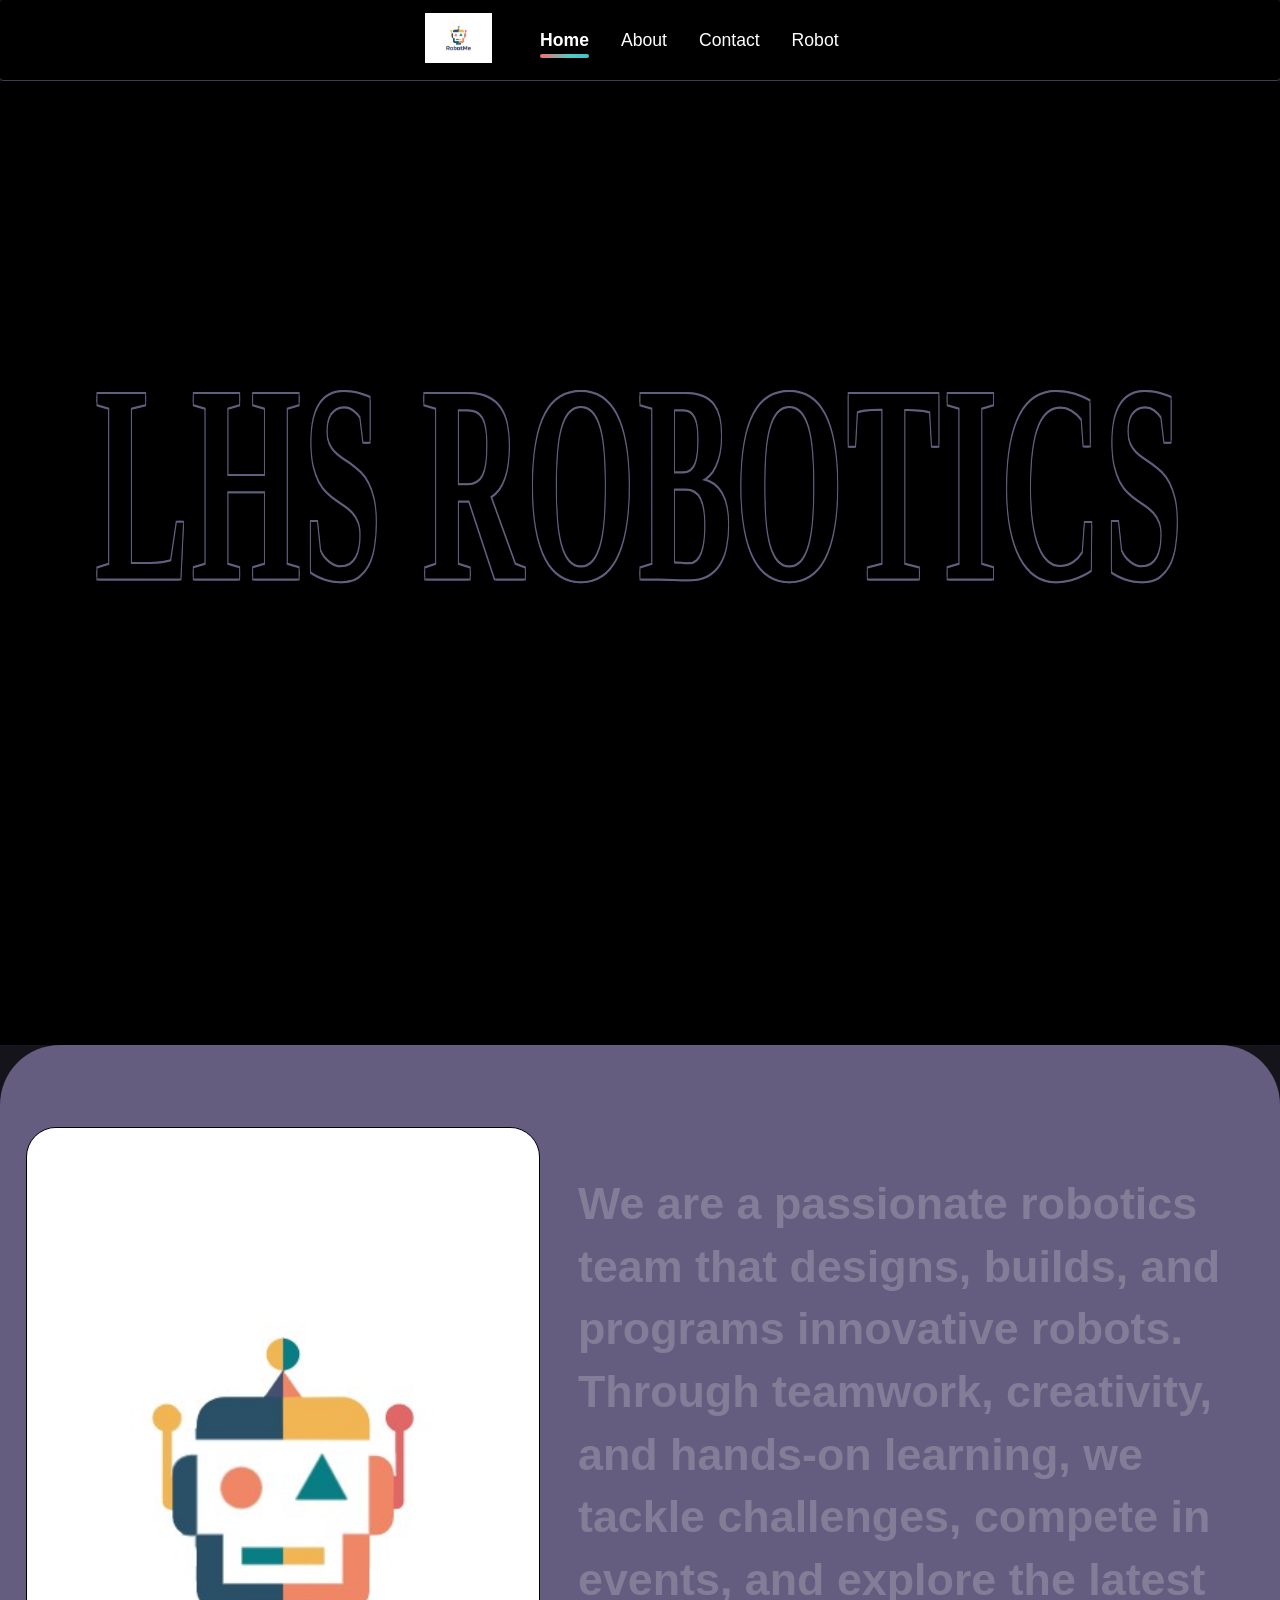
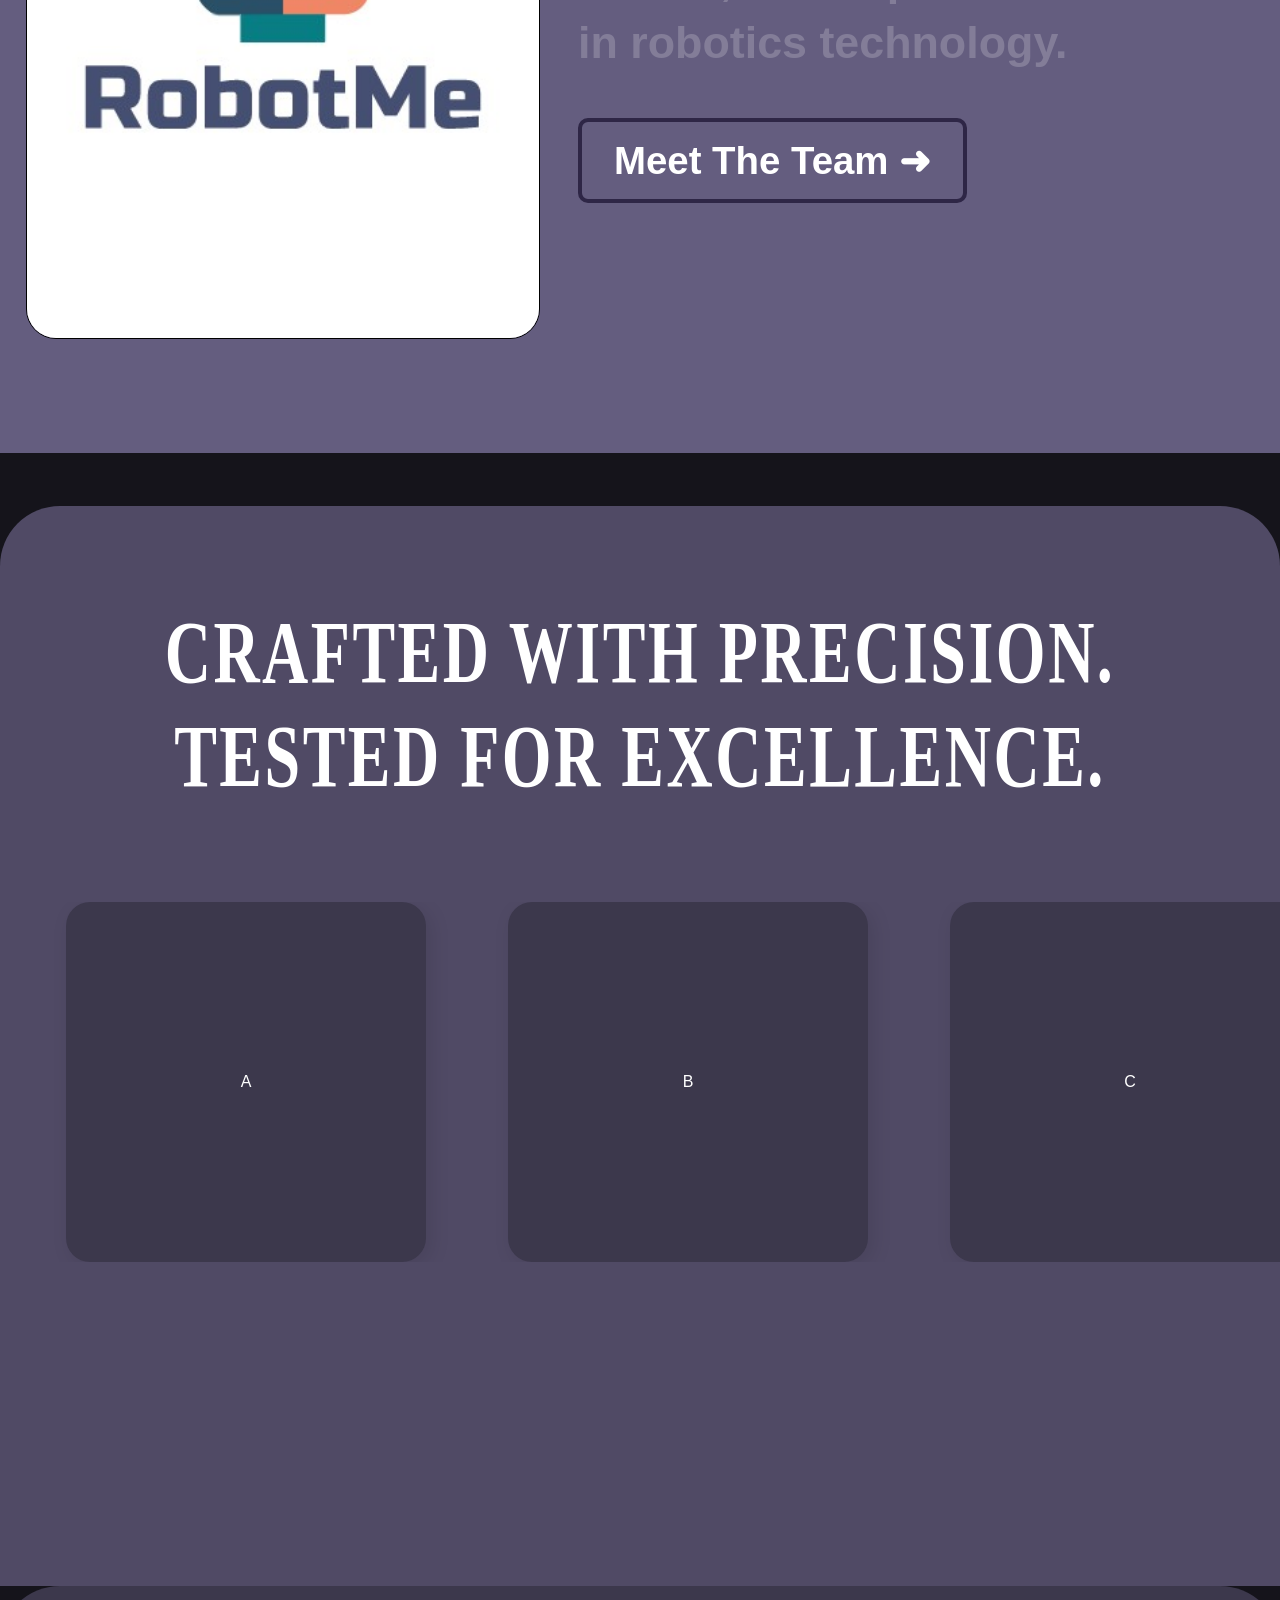
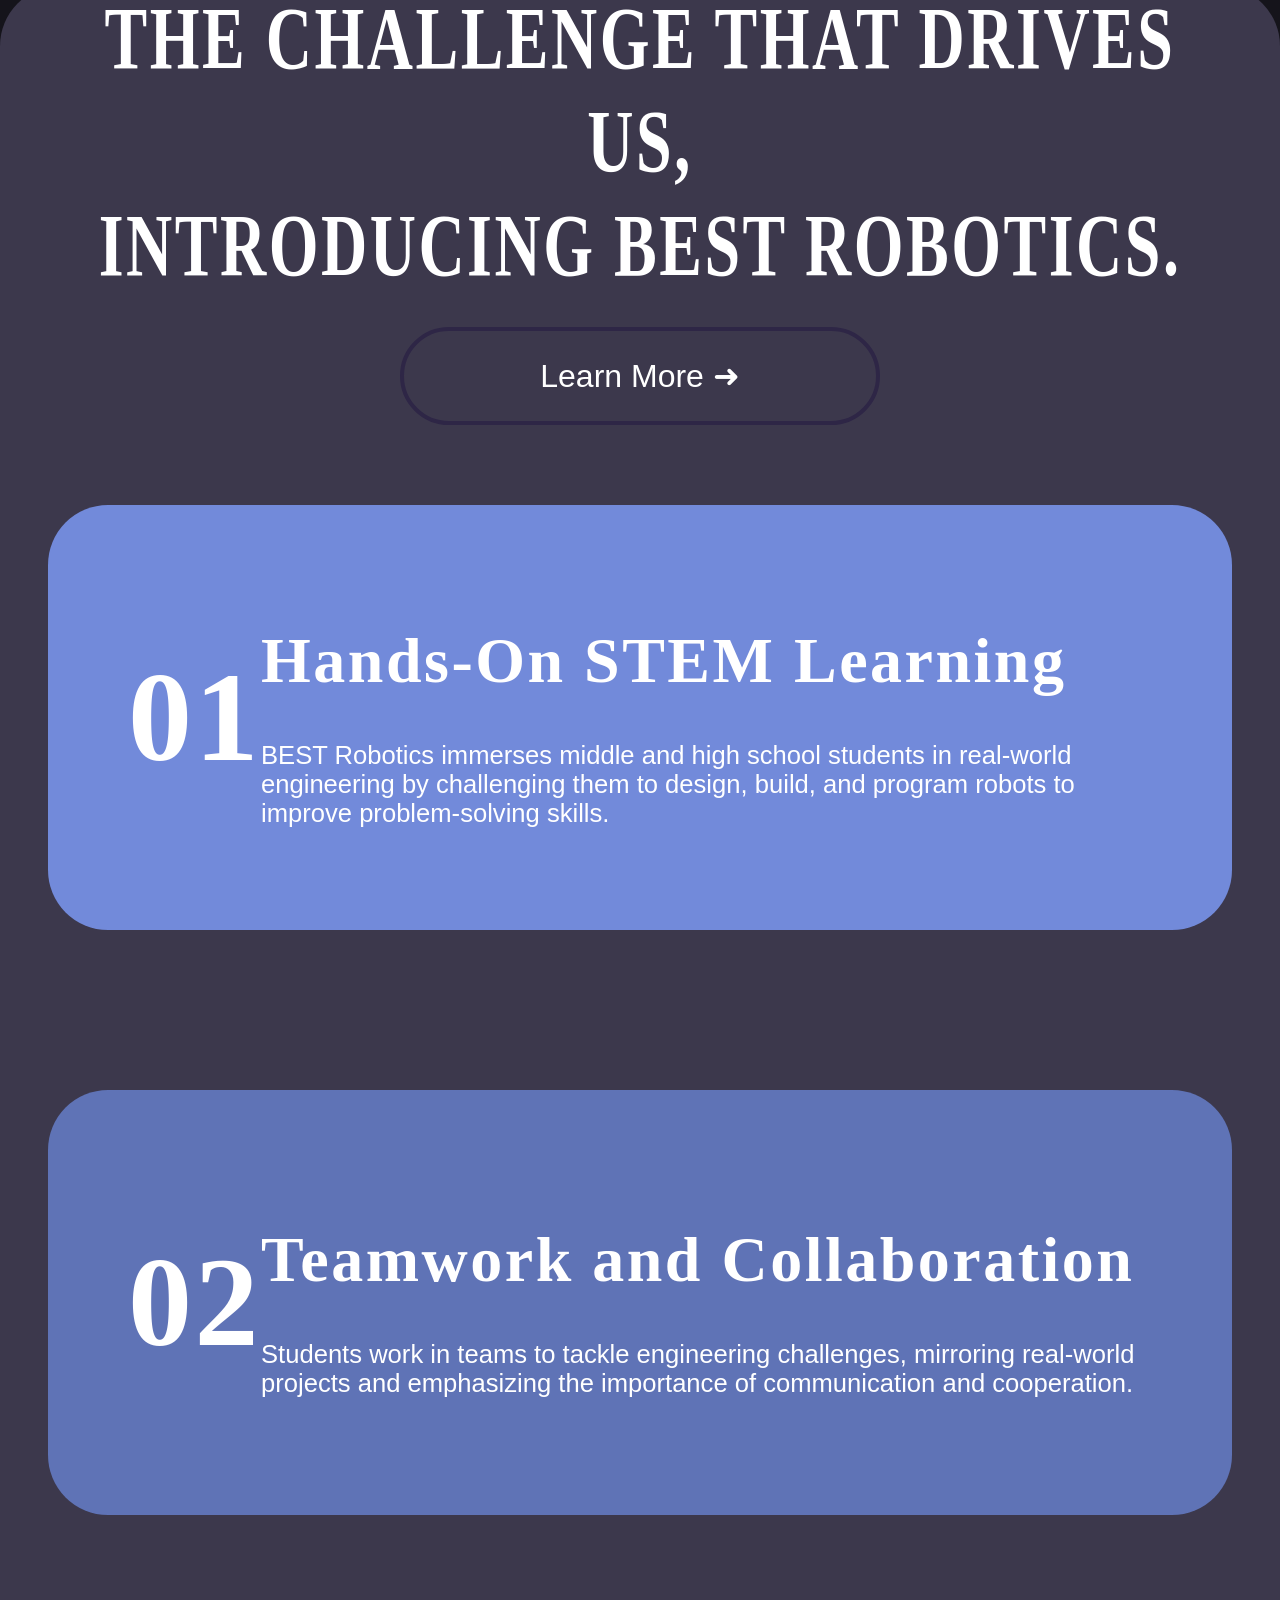
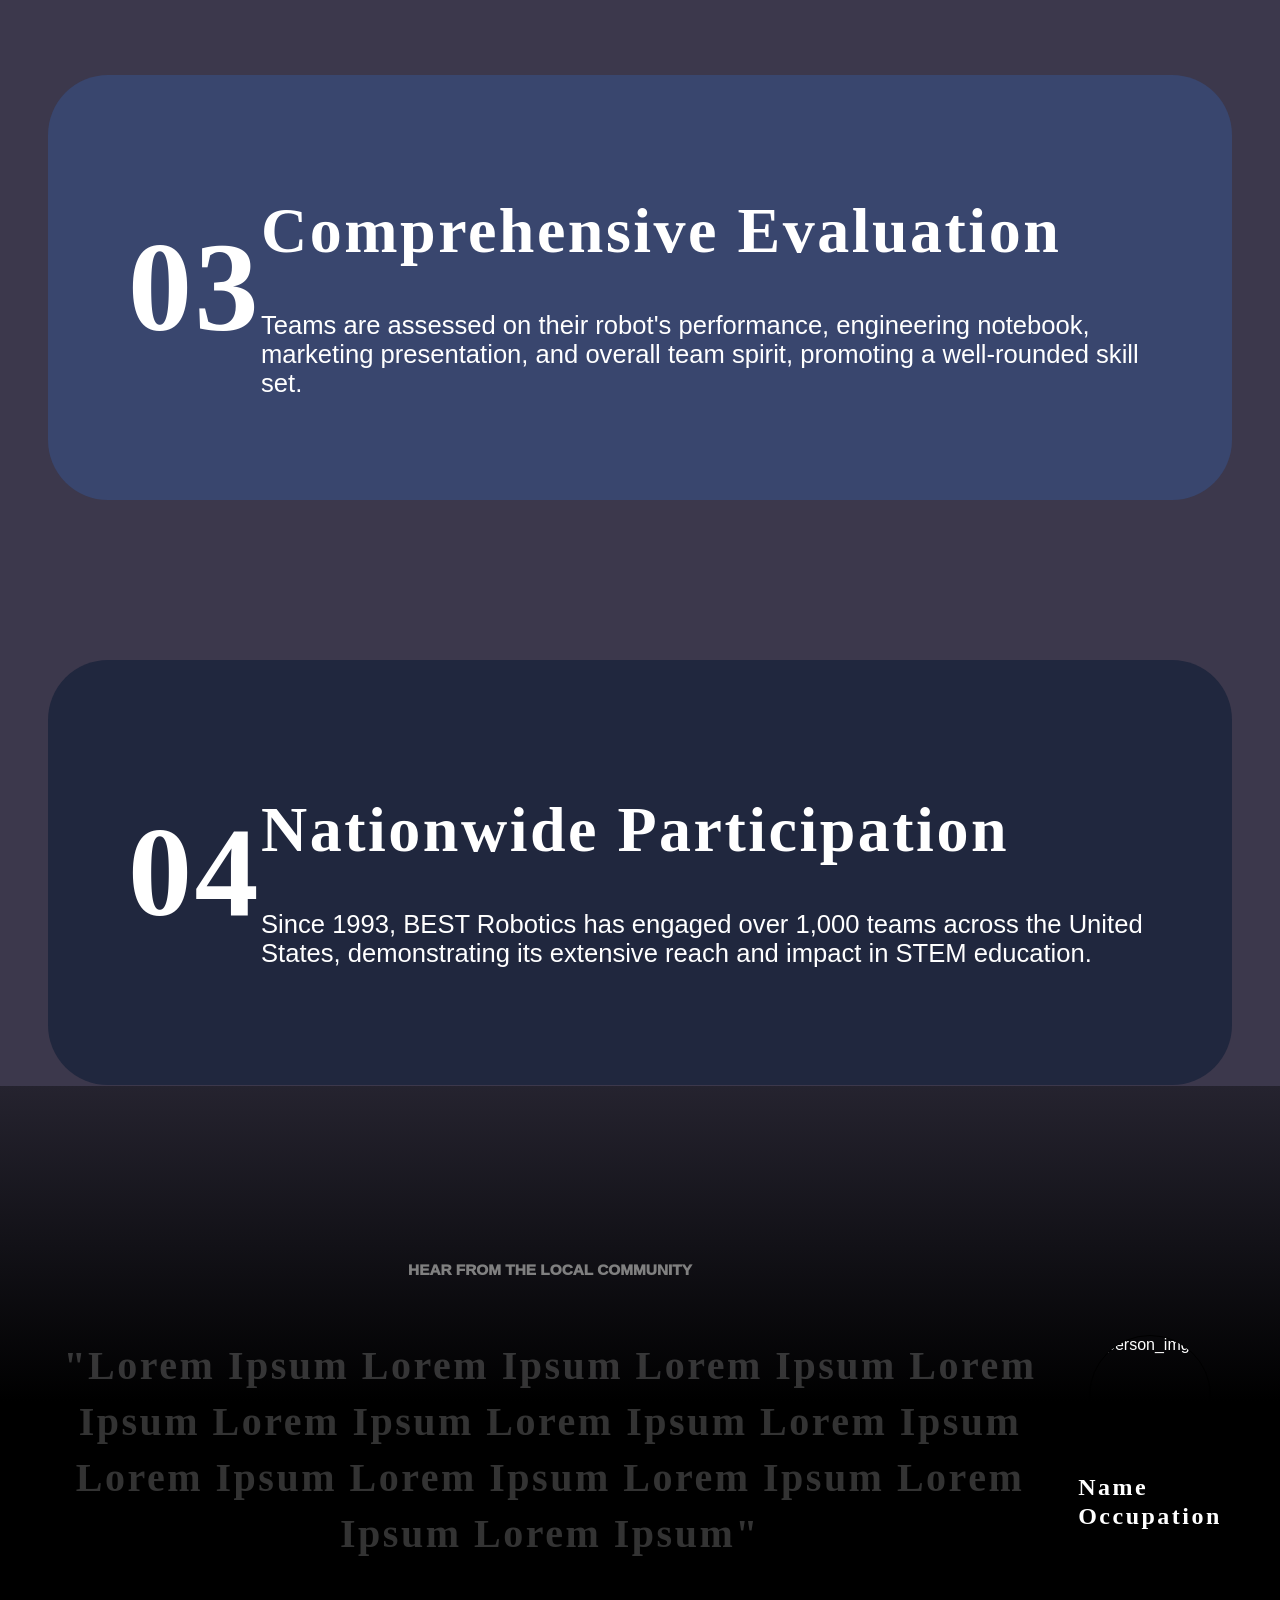
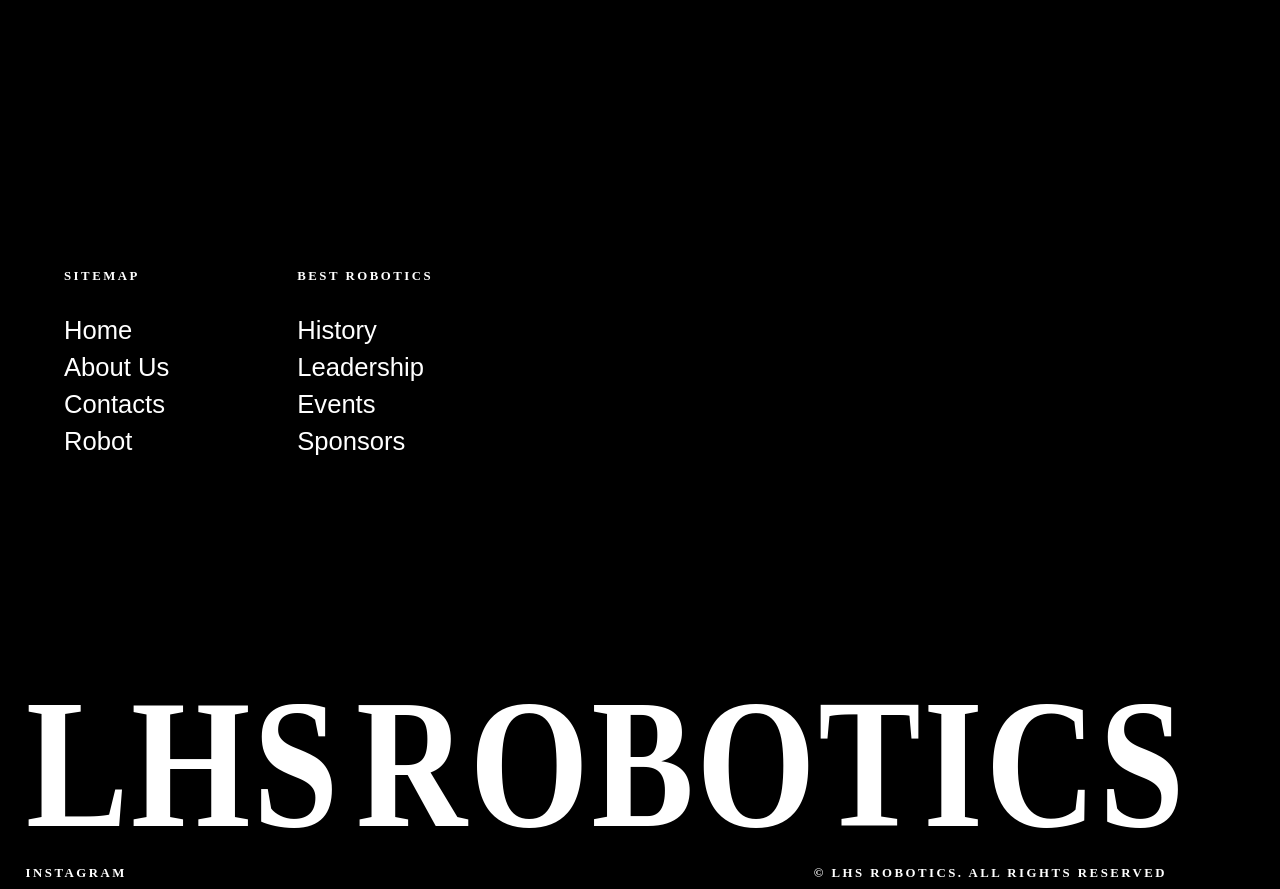
==== commit b56962a7: "robot_sec2/hover tilt effect - created 2nd section of robot page - added a image hover tilt effect -" ====
--- a/pages/index.html
+++ b/pages/index.html
@@ -8,6 +8,7 @@
   <!-- font-family: "Spartan", sans-serif; -->
   <!-- <link href="https://fonts.googleapis.com/icon?family=Material+Icons"rel="stylesheet"> -->
   <link rel="stylesheet" href="style.css">
+  <link rel="icon" type="image/png" href="../assets/logo.jpg">
   <script type="module" src="../js/include.js"></script>
   <script type="module" src="https://cdn.jsdelivr.net/npm/ldrs/dist/auto/grid.js"></script>
 </head>
@@ -25,17 +26,29 @@
       <section style="  position: sticky;top: 0;">
         <div class="Sec1 ">
           <div class="subsec1">
-            <div class="subsec1_img"><img src="" alt="Meet the Team"></div>
+            <div class="subsec1_img">
+              <!-- invisible hover zones INSIDE -->
+              <div class="top-left"></div>
+              <div class="top-right"></div>
+              <div class="bottom-left"></div>
+              <div class="bottom-right"></div>
+          
+              <img src="../assets/logo.jpg" alt="Meet the Team">
+            </div>
+          
             <div class="subsec1_txt scroll-reveal">
               <p><span>We are a passionate robotics team that designs, builds,
-                  and programs innovative robots. Through teamwork,
-                  creativity, and hands-on learning, we tackle challenges,
-                  compete in events, and explore the latest in robotics
-                  technology.</span></p>
-              <button> <a href="about.html" class="meetTeam ">Meet The Team ➜</a></button>
-            </div>
-
-          </div>
+                and programs innovative robots. Through teamwork,
+                creativity, and hands-on learning, we tackle challenges,
+                compete in events, and explore the latest in robotics
+                technology.</span></p>
+          
+              <button>
+                <a href="about.html" class="meetTeam">Meet The Team ➜</a>
+              </button>
+            </div>
+          </div>
+          
         </div>
       </section>
       <section style="  position: sticky;top: 0;">
@@ -81,7 +94,7 @@
         </div>
       </section>
 
-      <section>
+
         <div class="Sec3" style="  position: sticky;top: 0;">
           <div class="subsec3">
             <div class="subsec3_heading">
@@ -156,9 +169,6 @@
           </div>
 
         </div>
-    </div>
-    </div>
-    </section>
     <!-- <section class="Sec4">h</section> -->
     </div>
     <div class="Sec4">
@@ -184,6 +194,7 @@
 
   </main>
   <div id="FooterSection" data-include="./template.html#TemplateFooter"></div>
+  
   <script>
     const clickSound = document.getElementById('click-sound');
 
--- a/pages/style.css
+++ b/pages/style.css
@@ -9,6 +9,7 @@
   background-color: #15141b;
   font-family: 'Raleway', sans-serif;
   font-weight: 100;
+  
 
 }
 
@@ -155,6 +156,7 @@
 main {
   flex: 1;
   overflow: visible;
+  
 }
 
 header .logo img {
@@ -267,6 +269,7 @@
   color: white;
   border-top-left-radius: 60px;
   border-top-right-radius: 60px;
+  
 }
 
 @media (max-width: 768px) {
@@ -300,18 +303,63 @@
 }
 
 .subsec1_img {
-  width: 40vw;        /* Added a max-width for control */
+  position: relative;
+  width: 40vw;
+  height: 90vh;
   border: 1px solid black;
   border-radius: 30px;
-  aspect-ratio: 16 / 9;
   overflow: hidden;
-  height: 90vh;
-}
-
+  aspect-ratio: 16/9;
+  perspective: 1000px;
+  transition: transform 0.3s ease;
+}
+/* Image just fills the container */
 .subsec1_img img {
+  width: 100%;
+  height: 100%;
   object-fit: cover;
 }
 
+@media (max-width: 768px) {
+  .subsec1_img {
+    width: auto;
+    height: auto;
+    aspect-ratio: auto;
+  }
+}
+/* Hover zones */
+.subsec1_img div {
+  position: absolute;
+  width: 50%;
+  height: 50%;
+  z-index: 2;
+}
+
+.subsec1_img .top-left { top: 0; left: 0; }
+.subsec1_img .top-right { top: 0; right: 0; }
+.subsec1_img .bottom-left { bottom: 0; left: 0; }
+.subsec1_img .bottom-right { bottom: 0; right: 0; }
+
+/* Tilt the WHOLE .subsec1_img depending on hover zone */
+.subsec1_img:has(.top-left:hover) {
+  transform: rotateX(8deg) rotateY(-8deg) scale(1.01);
+}
+.subsec1_img:has(.top-right:hover) {
+  transform: rotateX(8deg) rotateY(8deg) scale(1.05);
+}
+.subsec1_img:has(.bottom-left:hover) {
+  transform: rotateX(-8deg) rotateY(-8deg) scale(1.05);
+}
+.subsec1_img:has(.bottom-right:hover) {
+  transform: rotateX(-8deg) rotateY(8deg) scale(1.05);
+}
+/* @media (max-width: 768px) {
+  .subsec1_img {
+    width: auto;
+    height: auto;
+    aspect-ratio: auto;
+  }
+} */
 .subsec1_txt {
   flex: 1 1 10%;
   text-align: left;
@@ -588,13 +636,14 @@
 
 
 .subsec3_btn {
-  width: 28%;
+  width: clamp(10rem,50vw,30rem);
   text-decoration: none;
   color: white;
   padding: 0;
   border-radius: 60px;
   font-size: clamp(1rem, 2vw + 0.5rem, 2rem);
   padding: clamp(1rem, 2vw, 1.8rem);
+  margin-top: clamp(1rem, 5vw, 2rem);
 }
 
 
@@ -617,6 +666,7 @@
   align-items: center;
   padding: 0;
   margin: 0;
+  
 }
 
 
@@ -704,10 +754,10 @@
   }
 
   .subsec3_btn {
-    font-size: clamp(0.7rem, 1vw + 0.7rem, 1rem);
+    /* font-size: clamp(0.7rem, 1vw + 0.7rem, 1rem);
     padding: 0.5rem 1rem 0.5rem;
     width: 50%;
-    margin-top: 1rem;
+    margin-top: 1rem; */
   }
 
 }
@@ -1694,176 +1744,6 @@
 /* ------------------------------- ROBOT PAGE SECTION 1 ------------------------------------- */
 
 
-.robot_sec1 {
-  border-top-left-radius: 60px;
-  border-top-right-radius: 60px;
-  background-color: #3c384c;
-
-}
-
-@media (max-width: 768px) {
-  .robot_sec1 {
-    border-top-left-radius: 20px;
-    border-top-right-radius: 20px;
-  }
-}
-
-.robot_sec1 {
-  height: 290vh;
-  display: flex;
-  justify-content: center;
-  background-color: #3c384c;
-}
-
-.robot_subsec1 {
-  margin-top: 5rem;
-  display: flex;
-  flex-direction: column;
-  align-items: center;
-  justify-content: center;
-  text-align: center;
-}
-
-.robot_subsec1_heading {
-  display: flex;
-  flex-direction: column;
-  flex-wrap: wrap;
-  align-items: center;
-  justify-content: center;
-  text-transform: uppercase;
-  width: 85%;
-  color: white;
-}
-
-.robot_subsec1_heading p {
-  font-size: clamp(0.1rem, 3vw, 1.4rem);
-}
-
-.robot_subsec1_heading h1 {
-  font-size: clamp(5rem, 5vw, 4rem);
-  font-weight: 600;
-  text-align: center;
-  transform: scaleY(1.4);
-  text-align: center;
-  position: sticky;
-
-}
-
-
-
- .subsec3_btn {
-  width: 28%;
-  text-decoration: none;
-  color: white;
-  padding: 0;
-  border-radius: 60px;
-  font-size: clamp(1rem, 2vw + 0.5rem, 2rem);
-  padding: clamp(1rem, 2vw, 1.8rem);
-}
-
-.subsec3_btn a {text-decoration: none; color: white;} 
-
-
-.robot_subsec1_card-holder {
-  height: 250vh;
-  display: flex;
-  flex-direction: column;
-  justify-content: center;
-  align-items: center;
-  padding: 0;
-  margin: 0;
-}
-
-
-.robot_subsec1_card {
-  width: 80%;
-  height: 50vh;
-  background-color: rgb(23, 23, 34);
-  color: white;
-  position: sticky;
-  margin: 5rem;
-  top: 30vh;
-  border-radius: 60px;
-  display: flex;
-  align-items: center;
-  justify-content: space-between;
-  padding: 0 5rem 0 5rem;
-}
-
-.robot_subsec1_cardnum {
-  font-size: clamp(2rem, 5vw, 10rem);
-}
-
-.robot_subsec1_cardtxt {
-  width: min(100%, 900px);
-  text-align: left;
-}
-
-
-.robot_subsec1_cardtxt h1 {
-  font-size: clamp(1.5rem, 5vw, 4rem);
-}
-
-.robot_subsec1_cardtxt p {
-  font-size: clamp(0.8rem, 2vw, 1.75rem);
-}
-
-.robot_subsec1_card:first-child {
-  background-color: #728ada;
-  position: sticky;
-}
-
-.robot_subsec1_card:nth-child(2) {
-  background-color: #5f73b6;
-}
-
-.robot_subsec1_card:nth-child(3) {
-  background-color: #39466e;
-}
-
-.robot_subsec1_card:nth-child(4) {
-  background-color: #20273e;
-
-}
-
-@media (max-width: 768px) {
-  .robot_subsec1 {
-    height: 280vh;
-  }
-
-  .robot_subsec1_card {
-    border-radius: 20px;
-  }
-
-  .robot_subsec1_card-holder h1 {
-    padding-left: 0rem;
-    text-align: center;
-  }
-
-  .robot_subsec1_card {
-    display: block;
-    padding: 1rem 1rem;
-  }
-
-  .robot_subsec1_heading {
-    justify-content: center;
-  }
-
-  .robot_subsec1_heading h1 {
-    text-align: center;
-    font-size: clamp(0.1rem, 3.5vw, 3.5rem);
-  }
-
-  .robot_subsec1_cardtxt {
-    text-align: center;
-  }
-
-  /* .subsec3_btn {    font-size: clamp(0.7rem, 1vw + 0.7rem, 1rem);
-    padding: 0.5rem 1rem 0.5rem; width: 50%; margin-top: 1rem;} */
-
-}
-
-/* --------------------------- Robot Page Section 2 rp2 ------------------- */
 #parent {
   display: flex;
   flex-direction: row;
@@ -1968,8 +1848,253 @@
 
   .robot_img {
     position: static;
-    width: 93vw;
+    width: 90vw;
     height: 50vh;
+  }
+}
+
+ /* --------------------------------- Robot Page Section 2 ------------------------------ */
+:root {
+  --bg-color: rgb(20, 20, 20);
+  --card-color: rgb(23, 23, 23);
+}
+
+.robot_sec2 {
+  align-items: center;
+  background-color: var(--bg-color);
+  display: flex;
+  flex-direction: column;
+  justify-content: flex-start;
+  margin: 0px;
+  overflow: hidden;
+  padding: 10rem 0 10rem 0;
+  color: white;
+}
+
+/* ----------------- Header ----------------- */
+.robot_sec2_header {
+  text-align: center;
+  margin-bottom: 30px;
+}
+
+.robot_sec2_header h2 {
+  font-size: clamp(1.5rem, 4vw, 2.5rem);
+  margin-bottom: 10px;
+}
+
+.robot_sec2_header p {
+  font-size: clamp(0.9rem, 2.5vw, 1.2rem);
+  opacity: 0.8;
+}
+
+/* ----------------- Cards layout ----------------- */
+#robot_sec2_cards {
+  display: grid;
+  gap: 12px;  
+  width: 80vw; 
+  max-width: none;
+  grid-template-columns: repeat(auto-fill, minmax(220px, 1fr));
+  grid-auto-rows: clamp(260px, 30vw, 350px);
+  grid-auto-flow: dense; 
+
+}
+
+/* Subtle collage effect */
+.robot_sec2_card:nth-child(4n) {
+  grid-column: span 2;
+}
+.robot_sec2_card:nth-child(2n) {
+  grid-column: span 2;
+}
+.robot_sec2_card:nth-child(6n) {
+  grid-column: span 1;
+}
+.robot_sec2_card:nth-child(7n) {
+  grid-column: span 2;
+}
+
+/* Hover radial effect */
+#robot_sec2_cards:hover > .robot_sec2_card::after {
+  opacity: 1;
+}
+
+.robot_sec2_card {
+  background-color: rgba(255, 255, 255, 0.1);
+  border-radius: 10px;
+  cursor: pointer;
+  display: flex;
+  flex-direction: column;
+  position: relative;
+  width: 100%;
+  height: 100%;
+}
+
+.robot_sec2_card:hover::before {
+  opacity: 1;
+}
+
+.robot_sec2_card::before,
+.robot_sec2_card::after {
+  border-radius: inherit;
+  content: "";
+  height: 100%;
+  left: 0px;
+  opacity: 0;
+  position: absolute;
+  top: 0px;
+  transition: opacity 500ms;
+  width: 100%;
+}
+
+.robot_sec2_card::before {
+  background: radial-gradient(
+    800px circle at var(--mouse-x) var(--mouse-y), 
+    rgba(255, 255, 255, 0.06),
+    transparent 40%
+  );
+  z-index: 3;
+}
+
+.robot_sec2_card::after {  
+  background: radial-gradient(
+    600px circle at var(--mouse-x) var(--mouse-y), 
+    rgba(255, 255, 255, 0.4),
+    transparent 40%
+  );
+  z-index: 1;
+}
+
+.robot_sec2_card > .robot_sec2_card-content {
+  background-color: var(--card-color);
+  border-radius: inherit;
+  display: flex;
+  flex-direction: column;
+  flex-grow: 1;
+  inset: 1px;
+  padding: 10px;
+  position: absolute;
+  z-index: 2;
+}
+
+/* ----------------- Card content ----------------- */
+
+
+.robot_sec2_card-image {
+  align-items: center;
+  display: flex;
+  height: clamp(140px, 15vw, 200px);
+  justify-content: center;
+  overflow: hidden;
+}
+
+.robot_sec2_card-image > i {
+  font-size: clamp(3em, 6vw, 6em);
+  opacity: 0.25;
+}
+
+.robot_sec2_card-info-wrapper {
+  align-items: center;
+  display: flex;
+  flex-grow: 1;
+  justify-content: flex-start;
+  padding: 0px 20px;
+}
+
+.robot_sec2_card-info {
+  align-items: flex-start;
+  display: flex;
+  gap: 10px;
+}
+
+.robot_sec2_card-info > i {  
+  font-size: 1em;
+  height: 20px;
+  line-height: 20px;
+}
+
+.robot_sec2_card-info-title > h3 {
+  font-size: clamp(1em, 2.5vw, 1.2em);
+  line-height: 20px;
+}
+
+.robot_sec2_card-info-title > h4 {
+  color: rgba(255, 255, 255, 0.5);
+  font-size: clamp(0.8em, 2vw, 0.9em);
+  margin-top: 8px;
+}
+
+/* ----------------- Responsive ----------------- */
+@media(max-width: 1000px) {
+  .robot_sec2 {
+    align-items: flex-start;  
+    overflow: auto;
+  }
+  
+  #robot_sec2_cards {    
+    max-width: 1000px;
+    padding: 10px 0px;
+  }
+  
+  .robot_sec2_card {
+    flex-shrink: 1;
+    width: calc(50% - 4px);
+    grid-column: auto !important;
+  }
+}
+
+@media(max-width: 768px) {
+  #robot_sec2_cards {
+    display: flex;
+    flex-direction: column;
+    align-items: center;
+    width: 100%;
+    overflow: visible;
+  }
+
+  .robot_sec2_card {
+    width: 90%;
+    grid-column: auto !important;
+  }
+
+  .robot_sec2 {
+    height: auto; 
+  }
+}
+
+@media(max-width: 500px) {
+  .robot_sec2_card {
+    height: 180px;
+  }
+  
+  .robot_sec2_card-image {
+    height: 80px;  
+  }
+  
+  .robot_sec2_card-image > i {
+    font-size: 3em;
+  }
+    
+  .robot_sec2_card-info-wrapper {
+    padding: 0px 10px;
+  }
+  
+  .robot_sec2_card-info > i { 
+    font-size: 0.8em; 
+  }
+  
+  .robot_sec2_card-info-title > h3 {
+    font-size: 0.9em;
+  }
+
+  .robot_sec2_card-info-title > h4 {
+    font-size: 0.8em;
+    margin-top: 4px;
+  }
+}
+
+@media(max-width: 320px) {
+  .robot_sec2_card {
+    width: 100%;
   }
 }
 
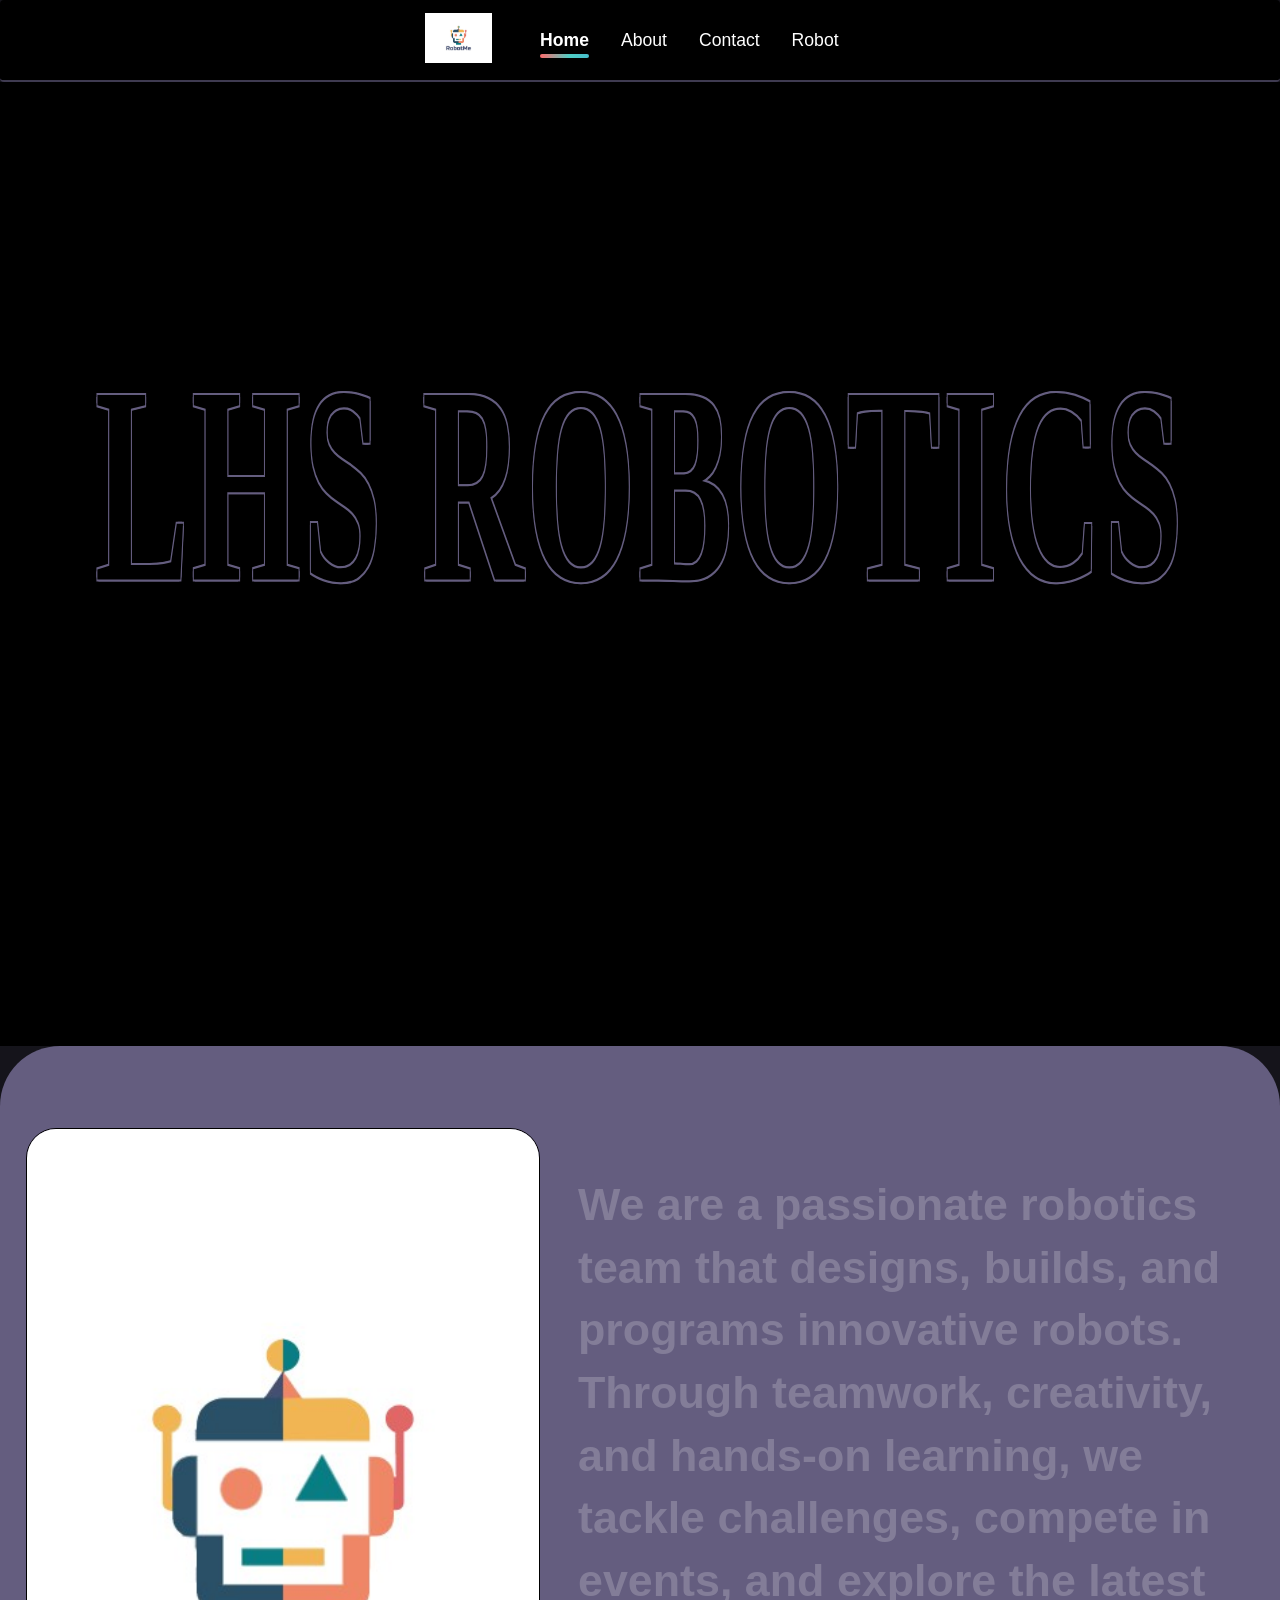
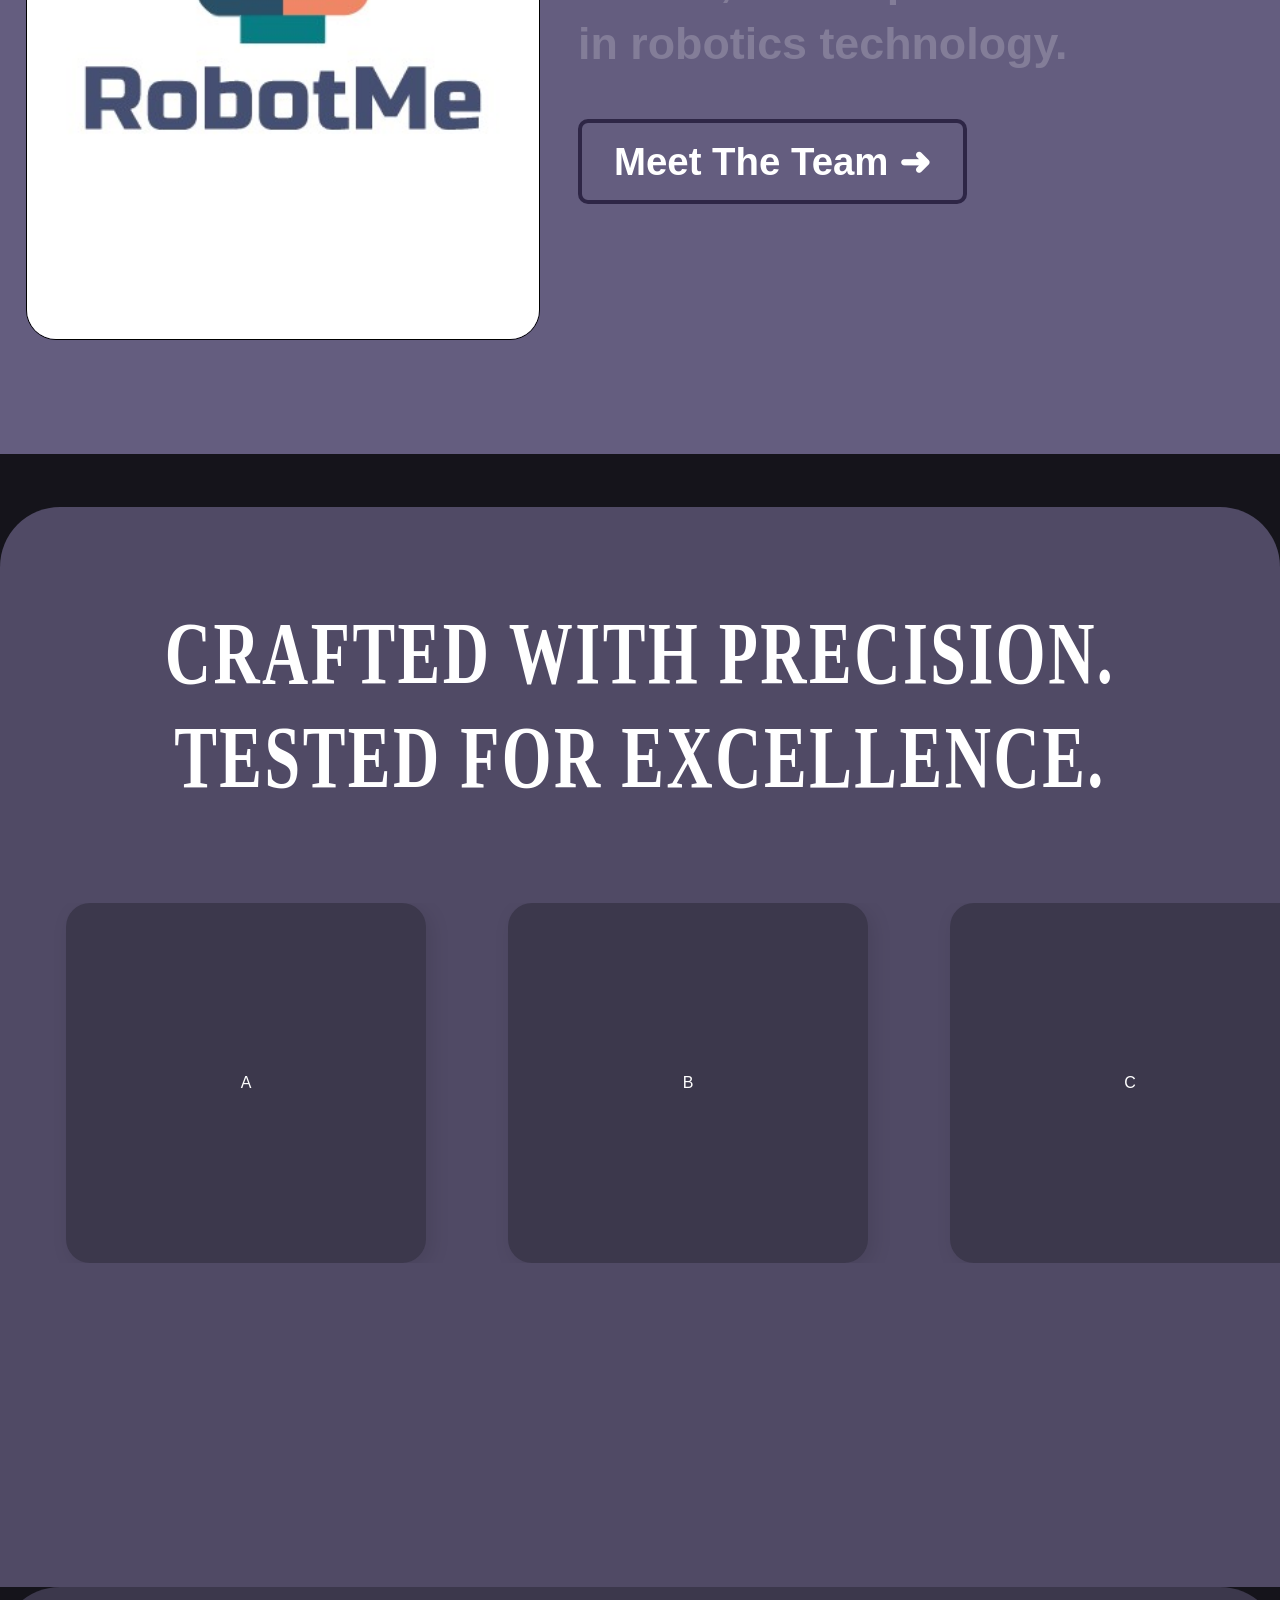
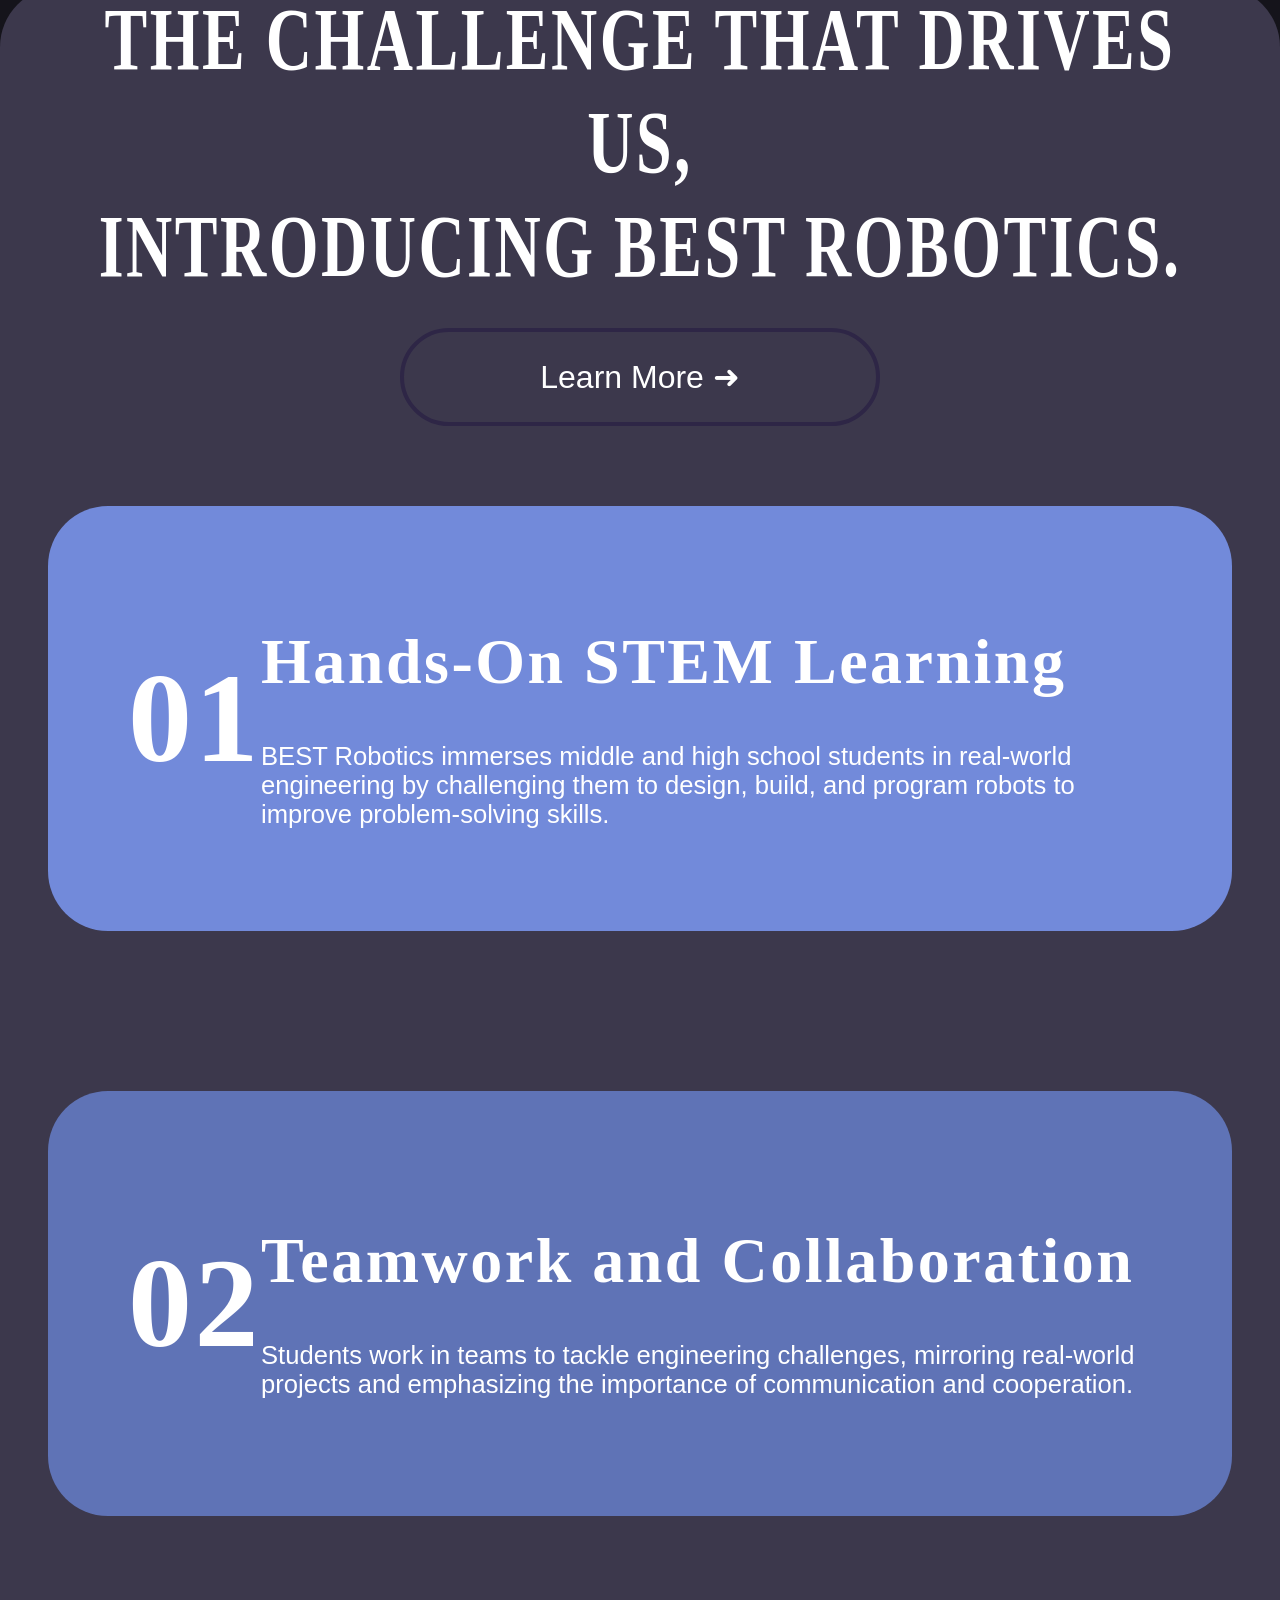
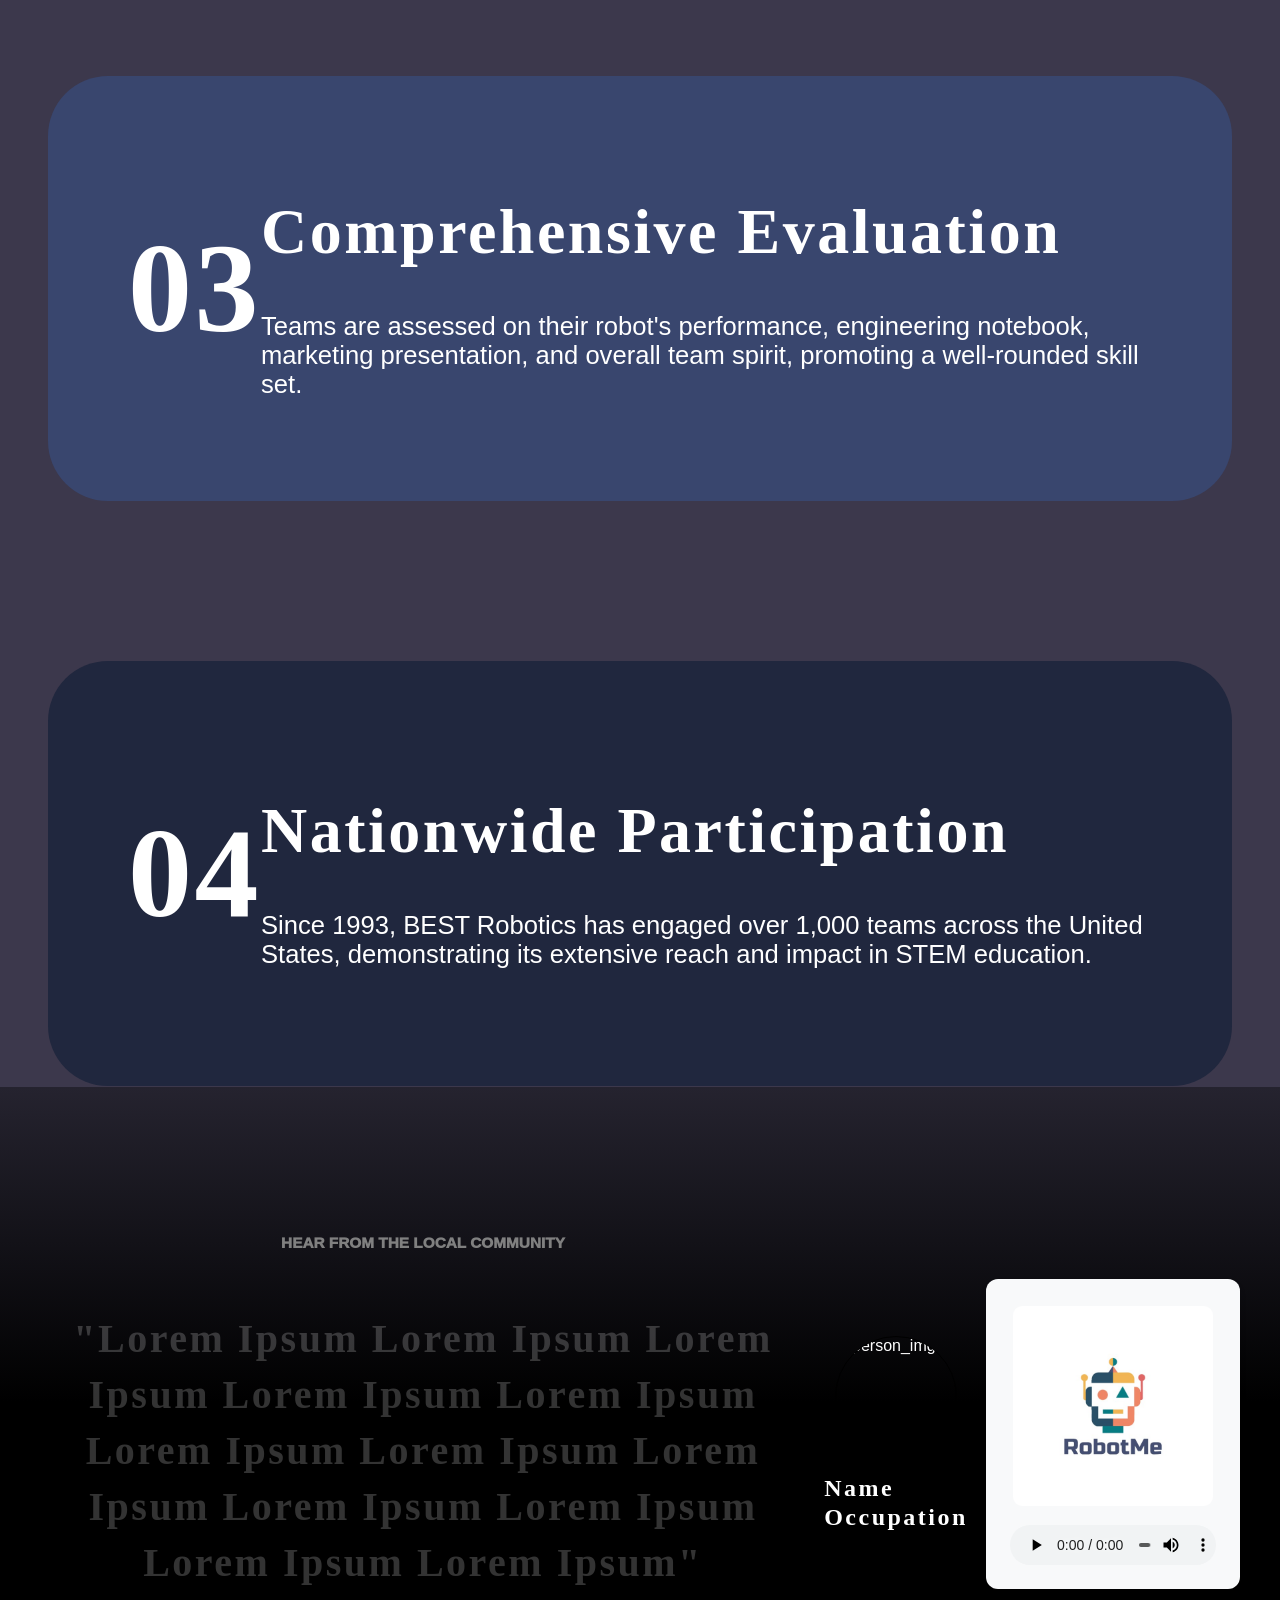
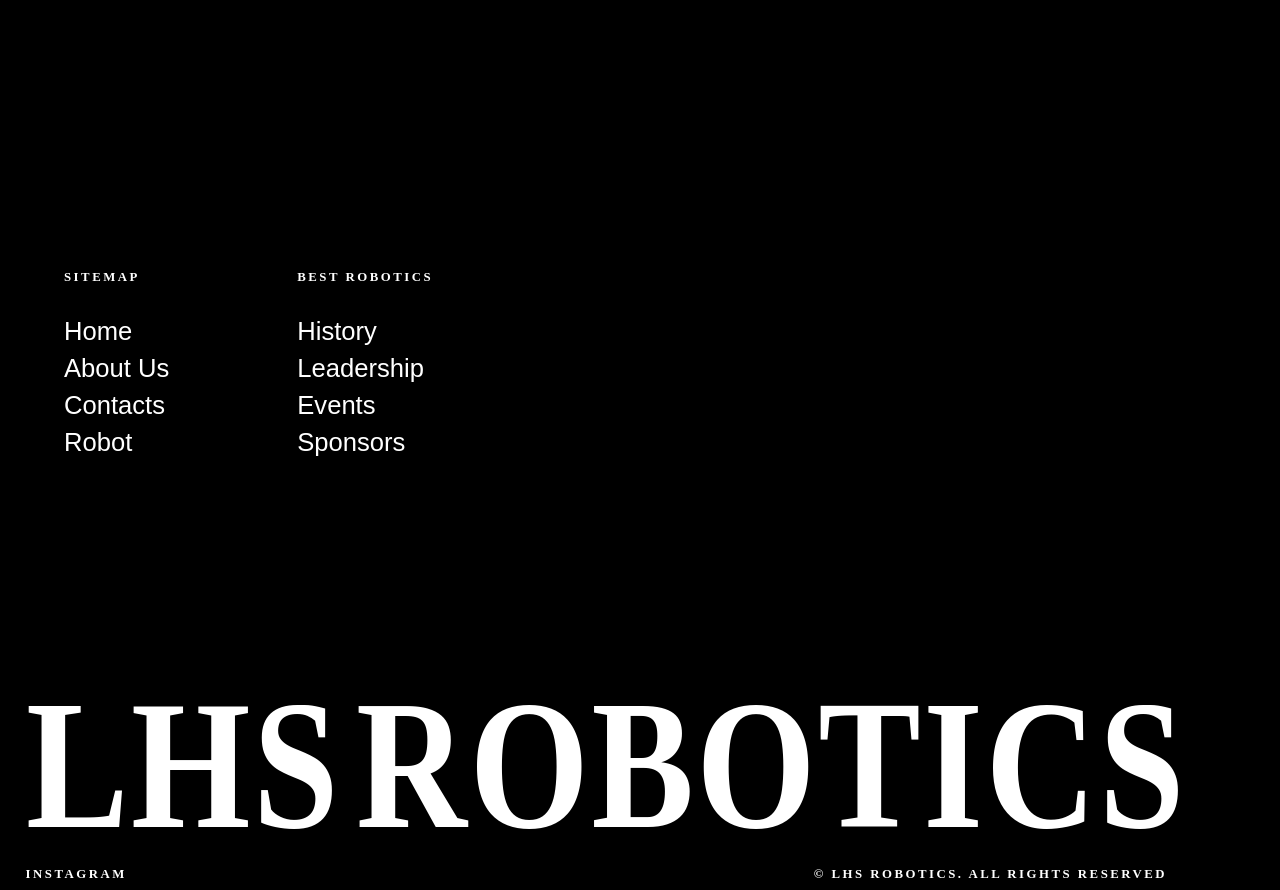
==== commit c974128d: "Created Testimnoial Audio." ====
--- a/pages/index.html
+++ b/pages/index.html
@@ -1,105 +1,121 @@
 <!DOCTYPE html>
 <html lang="en">
-
-<head>
-  <meta charset="UTF-8">
-  <meta name="viewport" content="width=device-width, initial-scale=1.0">
-  <title>Home</title>
-  <!-- font-family: "Spartan", sans-serif; -->
-  <!-- <link href="https://fonts.googleapis.com/icon?family=Material+Icons"rel="stylesheet"> -->
-  <link rel="stylesheet" href="style.css">
-  <link rel="icon" type="image/png" href="../assets/logo.jpg">
-  <script type="module" src="../js/include.js"></script>
-  <script type="module" src="https://cdn.jsdelivr.net/npm/ldrs/dist/auto/grid.js"></script>
-</head>
-
-<body id="top">
-  <audio id="click-sound" src="../assets/click_effect.mp3" preload="auto"></audio>
-  <div id="loading-overlay">
-    <l-grid size="60" speed="1.5" color="white"></l-grid>
-    <p>Loading...</p>
-  </div>
-  <div id="NavBarSection" data-include="./template.html#TemplateNavBar"></div>
-  <main>
-    <div>
-      <section id="HeroSection" class="hero_sc" data-include="./template.html#TemplateHero"></section>
-      <section style="  position: sticky;top: 0;">
-        <div class="Sec1 ">
-          <div class="subsec1">
-            <div class="subsec1_img">
-              <!-- invisible hover zones INSIDE -->
-              <div class="top-left"></div>
-              <div class="top-right"></div>
-              <div class="bottom-left"></div>
-              <div class="bottom-right"></div>
-          
-              <img src="../assets/logo.jpg" alt="Meet the Team">
-            </div>
-          
-            <div class="subsec1_txt scroll-reveal">
-              <p><span>We are a passionate robotics team that designs, builds,
-                and programs innovative robots. Through teamwork,
-                creativity, and hands-on learning, we tackle challenges,
-                compete in events, and explore the latest in robotics
-                technology.</span></p>
-          
-              <button>
-                <a href="about.html" class="meetTeam">Meet The Team ➜</a>
-              </button>
-            </div>
-          </div>
-          
-        </div>
-      </section>
-      <section style="  position: sticky;top: 0;">
-        <div class="Sec2 autoshow2 ">
-          <div class="subsec2">
-            <div class="subsec2_title ">
-              <h1 class="subsec2_title_h1 ">Crafted with precision.<br>Tested for excellence.</h1>
-
-            </div>
-            <div class="carousel">
-              <div class="group">
-                <div class="card">
-                  A
-                  <div class="card-text">This is A’s text box</div>
-                </div>
-                <div class="card">
-                  B
-                  <div class="card-text">This is B’s text box</div>
-                </div>
-                <div class="card">
-                  C
-                  <div class="card-text">This is C’s text box</div>
-                </div>
-              </div>
-              <div class="group" aria-hidden="true">
-                <div class="card">
-                  A
-                  <div class="card-text">This is A’s text box</div>
-                </div>
-                <div class="card">
-                  B
-                  <div class="card-text">This is B’s text box</div>
-                </div>
-                <div class="card">
-                  C
-                  <div class="card-text">This is C’s text box</div>
-                </div>
-              </div>
-            </div>
-
-
-          </div>
-        </div>
-      </section>
-
-
-        <div class="Sec3" style="  position: sticky;top: 0;">
+  <head>
+    <meta charset="UTF-8" />
+    <meta name="viewport" content="width=device-width, initial-scale=1.0" />
+    <title>Home</title>
+    <!-- font-family: "Spartan", sans-serif; -->
+    <!-- <link href="https://fonts.googleapis.com/icon?family=Material+Icons"rel="stylesheet"> -->
+    <link rel="stylesheet" href="style.css" />
+    <link rel="icon" type="image/png" href="../assets/logo.jpg" />
+    <script type="module" src="../js/include.js"></script>
+    <script
+      type="module"
+      src="https://cdn.jsdelivr.net/npm/ldrs/dist/auto/grid.js"
+    ></script>
+  </head>
+
+  <body id="top">
+    <audio
+      id="click-sound"
+      src="../assets/click_effect.mp3"
+      preload="auto"
+    ></audio>
+    <div id="loading-overlay">
+      <l-grid size="60" speed="1.5" color="white"></l-grid>
+      <p>Loading...</p>
+    </div>
+    <div id="NavBarSection" data-include="./template.html#TemplateNavBar"></div>
+    <main>
+      <div>
+        <section
+          id="HeroSection"
+          class="hero_sc"
+          data-include="./template.html#TemplateHero"
+        ></section>
+        <section style="position: sticky; top: 0">
+          <div class="Sec1">
+            <div class="subsec1">
+              <div class="subsec1_img">
+                <!-- invisible hover zones INSIDE -->
+                <div class="top-left"></div>
+                <div class="top-right"></div>
+                <div class="bottom-left"></div>
+                <div class="bottom-right"></div>
+
+                <img src="../assets/logo.jpg" alt="Meet the Team" />
+              </div>
+
+              <div class="subsec1_txt scroll-reveal">
+                <p>
+                  <span
+                    >We are a passionate robotics team that designs, builds, and
+                    programs innovative robots. Through teamwork, creativity,
+                    and hands-on learning, we tackle challenges, compete in
+                    events, and explore the latest in robotics technology.</span
+                  >
+                </p>
+
+                <button>
+                  <a href="about.html" class="meetTeam">Meet The Team ➜</a>
+                </button>
+              </div>
+            </div>
+          </div>
+        </section>
+        <section style="position: sticky; top: 0">
+          <div class="Sec2 autoshow2">
+            <div class="subsec2">
+              <div class="subsec2_title">
+                <h1 class="subsec2_title_h1">
+                  Crafted with precision.<br />Tested for excellence.
+                </h1>
+              </div>
+              <div class="carousel">
+                <div class="group">
+                  <div class="card">
+                    A
+                    <div class="card-text">This is A’s text box</div>
+                  </div>
+                  <div class="card">
+                    B
+                    <div class="card-text">This is B’s text box</div>
+                  </div>
+                  <div class="card">
+                    C
+                    <div class="card-text">This is C’s text box</div>
+                  </div>
+                </div>
+                <div class="group" aria-hidden="true">
+                  <div class="card">
+                    A
+                    <div class="card-text">This is A’s text box</div>
+                  </div>
+                  <div class="card">
+                    B
+                    <div class="card-text">This is B’s text box</div>
+                  </div>
+                  <div class="card">
+                    C
+                    <div class="card-text">This is C’s text box</div>
+                  </div>
+                </div>
+              </div>
+            </div>
+          </div>
+        </section>
+
+        <div class="Sec3" style="position: sticky; top: 0">
           <div class="subsec3">
             <div class="subsec3_heading">
-              <h1>The Challenge That Drives Us, <br> Introducing BEST Robotics.</h1>
-              <button class="subsec3_btn" onclick='window.open("https://www.bestrobotics.org", "_blank")'>
+              <h1>
+                The Challenge That Drives Us, <br />
+                Introducing BEST Robotics.
+              </h1>
+              <button
+                class="subsec3_btn"
+                onclick='window.open("https://www.bestrobotics.org", "_blank")'
+              >
                 <p>Learn More ➜</p>
               </button>
             </div>
@@ -113,11 +129,11 @@
                   <div>
                     <h1>Hands-On STEM Learning</h1>
                   </div>
-                  <p>BEST Robotics immerses middle and
-                    high school students in real-world
-                    engineering by challenging them to
-                    design, build, and program robots to
-                    improve problem-solving skills.</p>
+                  <p>
+                    BEST Robotics immerses middle and high school students in
+                    real-world engineering by challenging them to design, build,
+                    and program robots to improve problem-solving skills.
+                  </p>
                 </div>
               </div>
               <div class="subsec3_card">
@@ -128,11 +144,11 @@
                   <div>
                     <h1>Teamwork and Collaboration</h1>
                   </div>
-                  <p>Students work in teams to tackle
-                    engineering challenges, mirroring
-                    real-world projects and emphasizing
-                    the importance of communication
-                    and cooperation.</p>
+                  <p>
+                    Students work in teams to tackle engineering challenges,
+                    mirroring real-world projects and emphasizing the importance
+                    of communication and cooperation.
+                  </p>
                 </div>
               </div>
               <div class="subsec3_card">
@@ -143,11 +159,11 @@
                   <div>
                     <h1>Comprehensive Evaluation</h1>
                   </div>
-                  <p>Teams are assessed on their robot's
-                    performance, engineering notebook,
-                    marketing presentation, and overall
-                    team spirit, promoting a well-rounded
-                    skill set.</p>
+                  <p>
+                    Teams are assessed on their robot's performance, engineering
+                    notebook, marketing presentation, and overall team spirit,
+                    promoting a well-rounded skill set.
+                  </p>
                 </div>
               </div>
               <div class="subsec3_card">
@@ -158,80 +174,93 @@
                   <div>
                     <h1>Nationwide Participation</h1>
                   </div>
-                  <p>Since 1993, BEST Robotics has
-                    engaged over 1,000 teams across
-                    the United States, demonstrating
-                    its extensive reach and impact in
-                    STEM education.</p>
-                </div>
-              </div>
-            </div>
-          </div>
-
+                  <p>
+                    Since 1993, BEST Robotics has engaged over 1,000 teams
+                    across the United States, demonstrating its extensive reach
+                    and impact in STEM education.
+                  </p>
+                </div>
+              </div>
+            </div>
+          </div>
         </div>
-    <!-- <section class="Sec4">h</section> -->
-    </div>
-    <div class="Sec4">
-      <div class="testimonial">
-        <div class="testimonial_txt">
-          <p>HEAR FROM THE LOCAL COMMUNITY</p>
-          <div class="scroll-reveal2">
-            <h1>
-              <span>"Lorem Ipsum Lorem Ipsum Lorem Ipsum Lorem Ipsum
-                Lorem Ipsum Lorem Ipsum Lorem Ipsum Lorem Ipsum
-                Lorem Ipsum Lorem Ipsum Lorem Ipsum Lorem Ipsum"
-              </span>
-            </h1>
-          </div>
-        </div>
-        <div class="testimonial_id">
-          <img src="" alt="person_img">
-          <h1>Name<br>Occupation</h1>
+        <!-- <section class="Sec4">h</section> -->
+      </div>
+      <div class="Sec4">
+        <div class="testimonial">
+          <div class="testimonial_txt">
+            <p>HEAR FROM THE LOCAL COMMUNITY</p>
+            <div class="scroll-reveal2">
+              <h1>
+                <span
+                  >"Lorem Ipsum Lorem Ipsum Lorem Ipsum Lorem Ipsum Lorem Ipsum
+                  Lorem Ipsum Lorem Ipsum Lorem Ipsum Lorem Ipsum Lorem Ipsum
+                  Lorem Ipsum Lorem Ipsum"
+                </span>
+              </h1>
+            </div>
+          </div>
+          <div class="testimonial_id">
+            <img src="" alt="person_img" />
+            <h1>Name<br />Occupation</h1>
+          </div>
+          <div class="testimonial_audio_container">
+            <img
+              src="../assets/logo.jpg"
+              alt="Click to play/pause audio"
+              id="audioToggleImage"
+              class="audio-image-toggle"
+            />
+            <audio controls id="testimonial_audio">
+              <source src="../assets/click_effect.mp3" type="audio/mpeg" />
+              Your browswer does not support the audio element
+            </audio>
+          </div>
         </div>
       </div>
-    </div>
-
-
-  </main>
-  <div id="FooterSection" data-include="./template.html#TemplateFooter"></div>
-  
-  <script>
-    const clickSound = document.getElementById('click-sound');
-
-    document.querySelectorAll('a').forEach(link => {
-      link.addEventListener('click', function (event) {
-        if (
-          event.button === 0 &&
-          !event.metaKey &&
-          !event.ctrlKey &&
-          !event.shiftKey &&
-          !event.altKey
-        ) {
-          event.preventDefault();
+    </main>
+    <div id="FooterSection" data-include="./template.html#TemplateFooter"></div>
+
+    <script>
+      const clickSound = document.getElementById("click-sound");
+
+      document.querySelectorAll("a").forEach((link) => {
+        link.addEventListener("click", function (event) {
+          if (
+            event.button === 0 &&
+            !event.metaKey &&
+            !event.ctrlKey &&
+            !event.shiftKey &&
+            !event.altKey
+          ) {
+            event.preventDefault();
+            clickSound.currentTime = 0;
+            clickSound.play().catch(() => {});
+
+            setTimeout(() => {
+              if (link.hash && link.pathname === window.location.pathname) {
+                const target = document.getElementById(link.hash.slice(1));
+                if (target) {
+                  target.scrollIntoView({ behavior: "smooth" });
+                  return;
+                }
+              }
+              window.location.href = link.href;
+            }, 120);
+          }
+        });
+      });
+      document.querySelectorAll("button").forEach((btn) => {
+        btn.addEventListener("click", function (event) {
           clickSound.currentTime = 0;
-          clickSound.play().catch(() => {
-          });
-
-          setTimeout(() => {
-            if (link.hash && link.pathname === window.location.pathname) {
-              const target = document.getElementById(link.hash.slice(1));
-              if (target) {
-                target.scrollIntoView({ behavior: 'smooth' });
-                return;
-              }
-            }
-            window.location.href = link.href;
-          }, 120);
-        }
+          clickSound.play().catch(() => {});
+        });
       });
-    });
-    document.querySelectorAll('button').forEach(btn => {
-      btn.addEventListener('click', function (event) {
-        clickSound.currentTime = 0;
-        clickSound.play().catch(() => {})
+      document.addEventListener('DOMContentLoaded', function() {
+        const audio = document.getElementById('testimonial_audio')
+        const toggleImage = document.getElementById('audioToggleImage')
+        const playPauseOverlay = document.querySelector('.play-pause-over')
       })
-    })
-  </script>
-</body>
-
-</html>+    </script>
+  </body>
+</html>
--- a/pages/style.css
+++ b/pages/style.css
@@ -139,12 +139,11 @@
   width: 100%;
   box-sizing: border-box;
   height: 70px;
-  border-bottom: 0.1px solid #3f3b51;
+  border-bottom: 2px solid #3f3b51;
   border-radius: 4px;
   position: relative;
   gap: 2rem;
   background-color: black;
-  /*do you like how its centered? lemme know when you check it out*/
 
   /* z-index: 100;
   background: rgba(255, 255, 255, 0.15);
@@ -226,6 +225,9 @@
 @media (max-width:768px) {
   nav {
     display: none;
+  }
+  header {
+    border-bottom: 2px solid white;
   }
 }
 
@@ -753,25 +755,8 @@
     text-align: center;
   }
 
-  .subsec3_btn {
-    /* font-size: clamp(0.7rem, 1vw + 0.7rem, 1rem);
-    padding: 0.5rem 1rem 0.5rem;
-    width: 50%;
-    margin-top: 1rem; */
-  }
-
-}
-
-/* .subsec3_btn {
-  width: 25%;
-  font-weight: 700;
-  text-decoration: none;
-  color: white;
-    font-size: clamp(1rem, 2vw + 0.5rem, 2rem);
-    padding: clamp(0.5rem, 1vw + 0.5rem, 1.5rem) clamp(1rem, 2vw + 0.5rem, 2rem);
-    border-radius: 60px;
-    margin-top: 1.7rem;
-} */
+}
+
 
 /* ----------------------------------------Section 4----------------------------- */
 .Sec4 {
@@ -859,6 +844,88 @@
   font-size: clamp(0.8rem, 2vw, 1.5rem);
   line-height: 1.2;
   margin: 0;
+}
+
+.testimonial_audio_container {
+  display: flex;
+  flex-direction: column;
+  align-items: center;
+  gap: 1rem;
+  max-width: 400px;
+  margin: 2rem auto;
+  padding: 1.5rem;
+  background: #f8f9fa;
+  border-radius: 12px;
+  box-shadow: 0 4px 6px rgba(0, 0, 0, 0.1);
+  position: relative;
+}
+
+.audio-image-toggle {
+  width: 200px;
+  height: 200px;
+  object-fit: cover;
+  border-radius: 12px;
+  cursor: pointer;
+  transition: all 0.3s ease;
+  border: 3px solid transparent;
+}
+
+.audio-image-toggle:hover {
+  transform: scale(1.85);
+  border-color: #645d7f;
+  box-shadow: 0 8px 20px rgba(0, 0, 0, 0.15);
+}
+
+.audio-toggle-image.playing {
+  border-color: #28a745;
+  box-shadow: 0 0 20px rgba(40, 167, 69, 0.3);
+}
+
+.audio-toggle-image.paused {
+  border-color: #dc3545;
+  box-shadow: 0 0 20px rgba(220, 53, 69, 0.3);
+}
+
+audio {
+  width: 100%;
+  max-width: 300px;
+  height: 40px;
+}
+
+.play-pause-overlay {
+  position: absolute;
+  top: 50%;
+  left: 50%;
+  transform: translate(-50%, -50%);
+  background: rgba(0, 0, 0, 0.7);
+  color: white;
+  border-radius: 50%;
+  width: 60px;
+  height: 60px;
+  display: flex;
+  align-items: center;
+  justify-content: center;
+  font-size: 24px;
+  opacity: 0;
+  transition: opacity 0.3s ease;
+  pointer-events: none;
+}
+
+.audio-toggle-image:hover + .play-pause-overlay,
+.audio-player-container:hover .play-pause-overlay {
+  opacity: 1;
+}
+
+@media (max-width: 768px) {
+  .audio-toggle-image {
+    width: 150px;
+    height: 150px;
+  }
+  
+  .audio-player-container {
+    max-width: 300px;
+    padding: 1rem;
+  }
 }
 
 
@@ -1446,7 +1513,7 @@
   background-color: #5a536f;
 }
 /* Success Popup Styles */
-.submit-popup {
+.success-popup {
   position: fixed;
   top: 20px;
   right: 20px;
@@ -1463,9 +1530,49 @@
   overflow: hidden;
 }
 
-.submit-popup.show {
+.success-popup.show {
   opacity: 1;
   transform: translateX(0) scale(1);
+}
+
+.error-popup {
+  position: fixed;
+  top: 20px;
+  right: 20px;
+  background: linear-gradient(135deg, #dc3545, #c82333);
+  color: white;
+  padding: 0;
+  border-radius: 12px;
+  box-shadow: 0 8px 25px rgba(220, 53, 69, 0.3);
+  opacity: 0;
+  transform: translateX(100%) scale(0.8);
+  transition: all 0.4s cubic-bezier(0.68, -0.55, 0.265, 1.55);
+  z-index: 10000;
+  max-width: 350px;
+  overflow: hidden;
+}
+
+.error-popup.show {
+  opacity: 1;
+  transform: translateX(0) scale(1);
+}
+
+.contact_sec2 input:not([type="submit"]):focus {
+  outline: none;
+  border-color: #645d7f;
+  box-shadow: 0 0 0 3px rgba(100, 93, 127, 0.1);
+}
+
+.contact_sec2 input.error {
+  border-color: #dc3545;
+  background-color: #fff5f5;
+  box-shadow: 0 0 0 3px rgba(220, 53, 69, 0.1);
+}
+
+.contact_sec2 input.success {
+  border-color: #28a745;
+  background-color: #f8fff8;
+  box-shadow: 0 0 0 3px rgba(40, 167, 69, 0.1);
 }
 
 .popup-content {
@@ -1497,6 +1604,41 @@
 
 /* Mobile responsiveness */
 @media (max-width: 768px) {
+  .contact_sec2 { 
+    flex-direction: column;
+    height: auto;
+    min-height: 100vh;
+    padding: 2rem 1rem;
+  }
+  
+  .contact_sec2_item1 {
+    padding-left: 0;
+    padding-right: 0;
+    padding-bottom: 2rem;
+    text-align: center;
+  }
+
+  .contact_sec2_item1 p {
+    width: 100%;
+  }
+
+  .contact_sec2_item2 {
+    padding-right: 0;
+    width: 100%;
+  }
+
+  .contact_sec2 input:not([type="submit"]) {
+    max-width: 100%;
+    font-size: 16px;
+  }
+
+  .error-popup {
+    top: 10px;
+    right: 10px;
+    left: 10px;
+    max-width: none;
+  }
+
   .success-popup {
     top: 10px;
     right: 10px;
@@ -1511,6 +1653,17 @@
   .popup-content p {
     font-size: 14px;
   }
+}
+
+.conatct_sec2 input::placeholder {
+  color: #999;
+  opacity: 0.8;
+}
+
+.contact_sec2 input[type="submit"]:disabled {
+  background-color: #999;
+  cursor: not-allowed;
+  opacity: 0.6;
 }
 
 /* ----------------------------- Contact Page Section 3 cp3 ----------------------- */
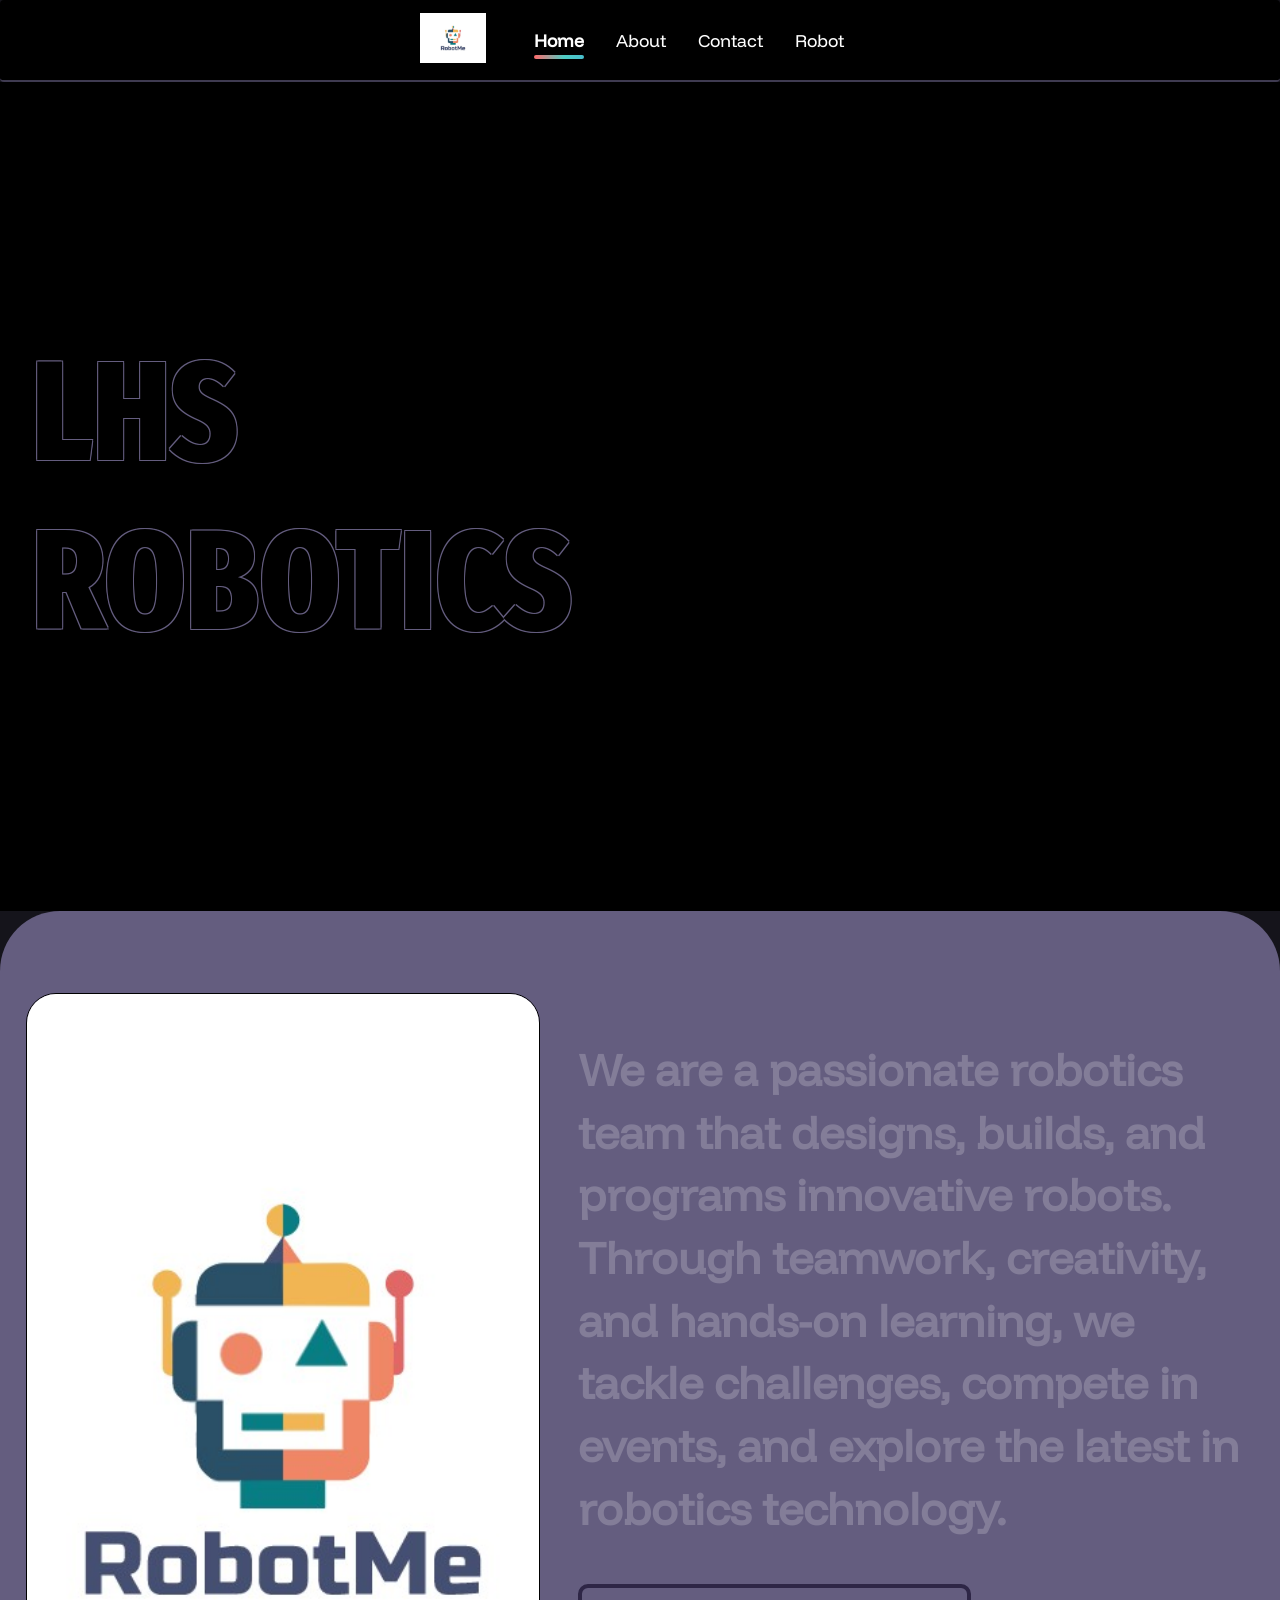
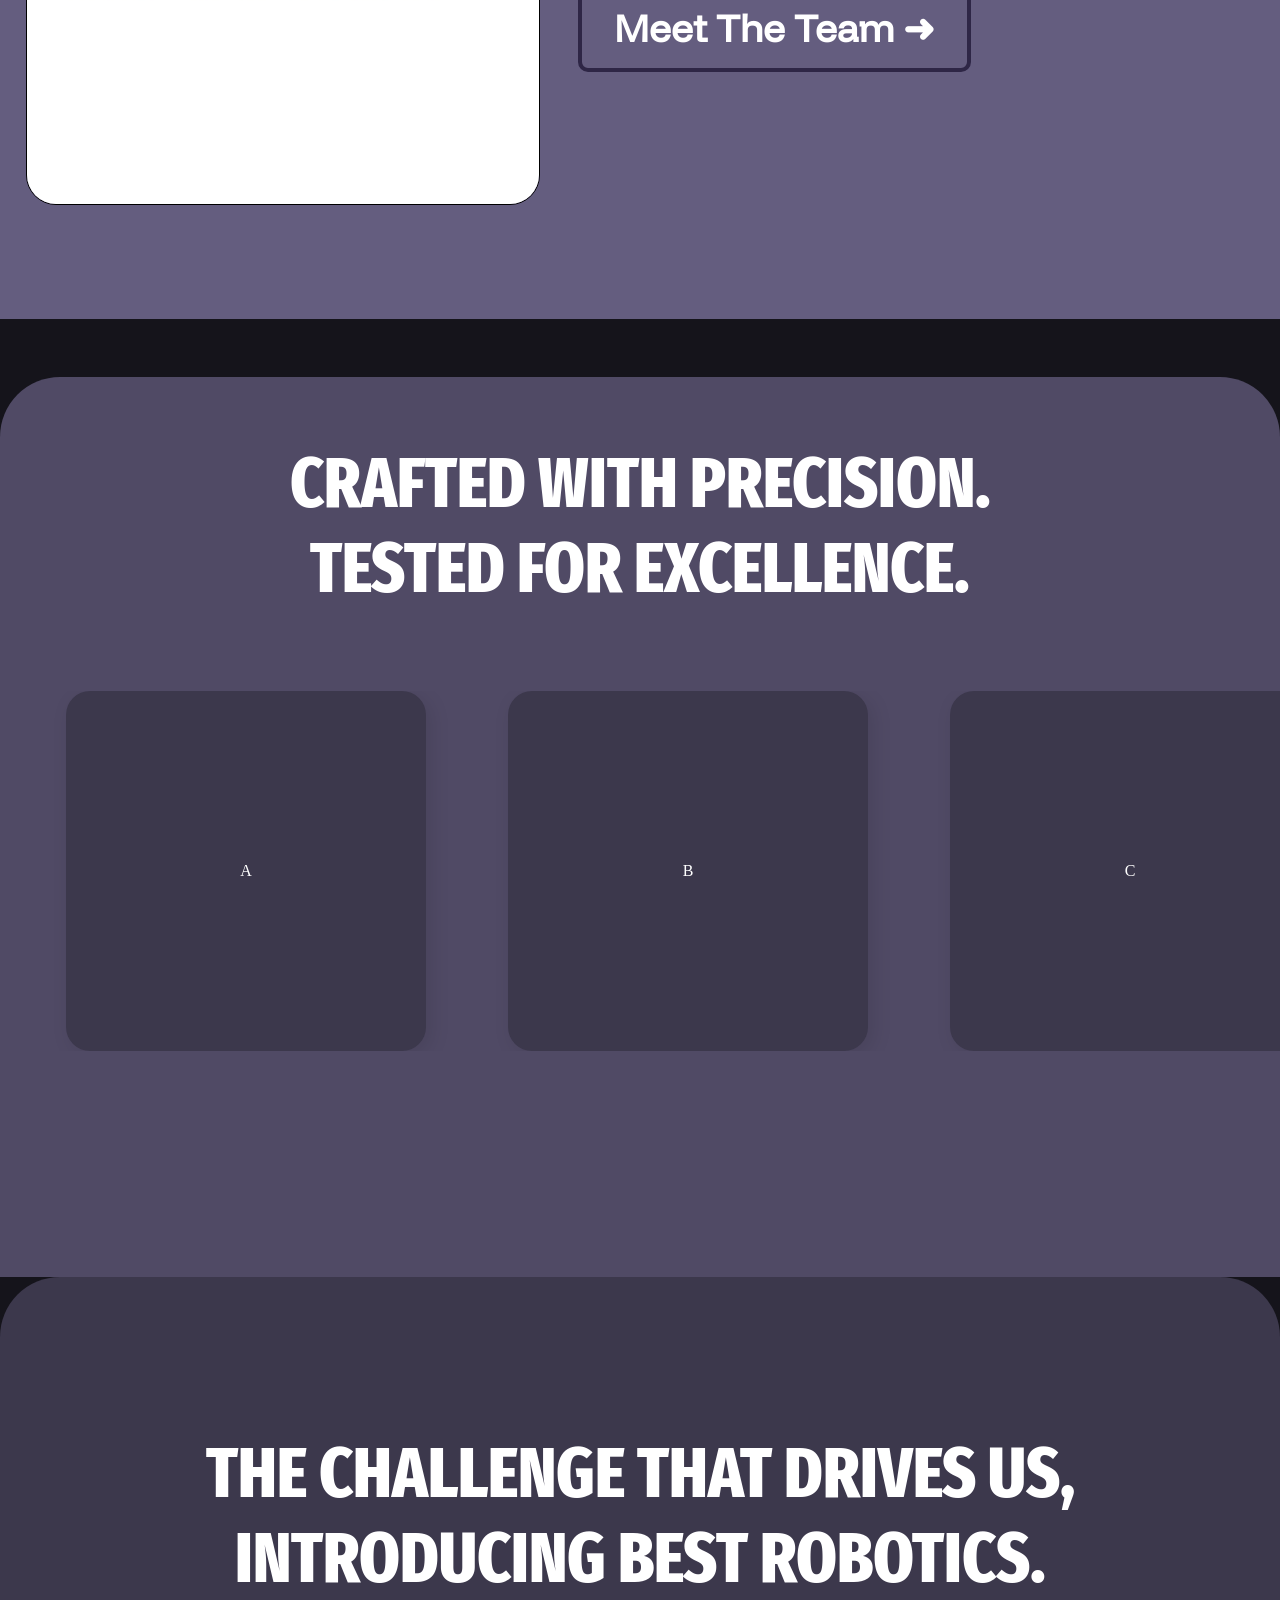
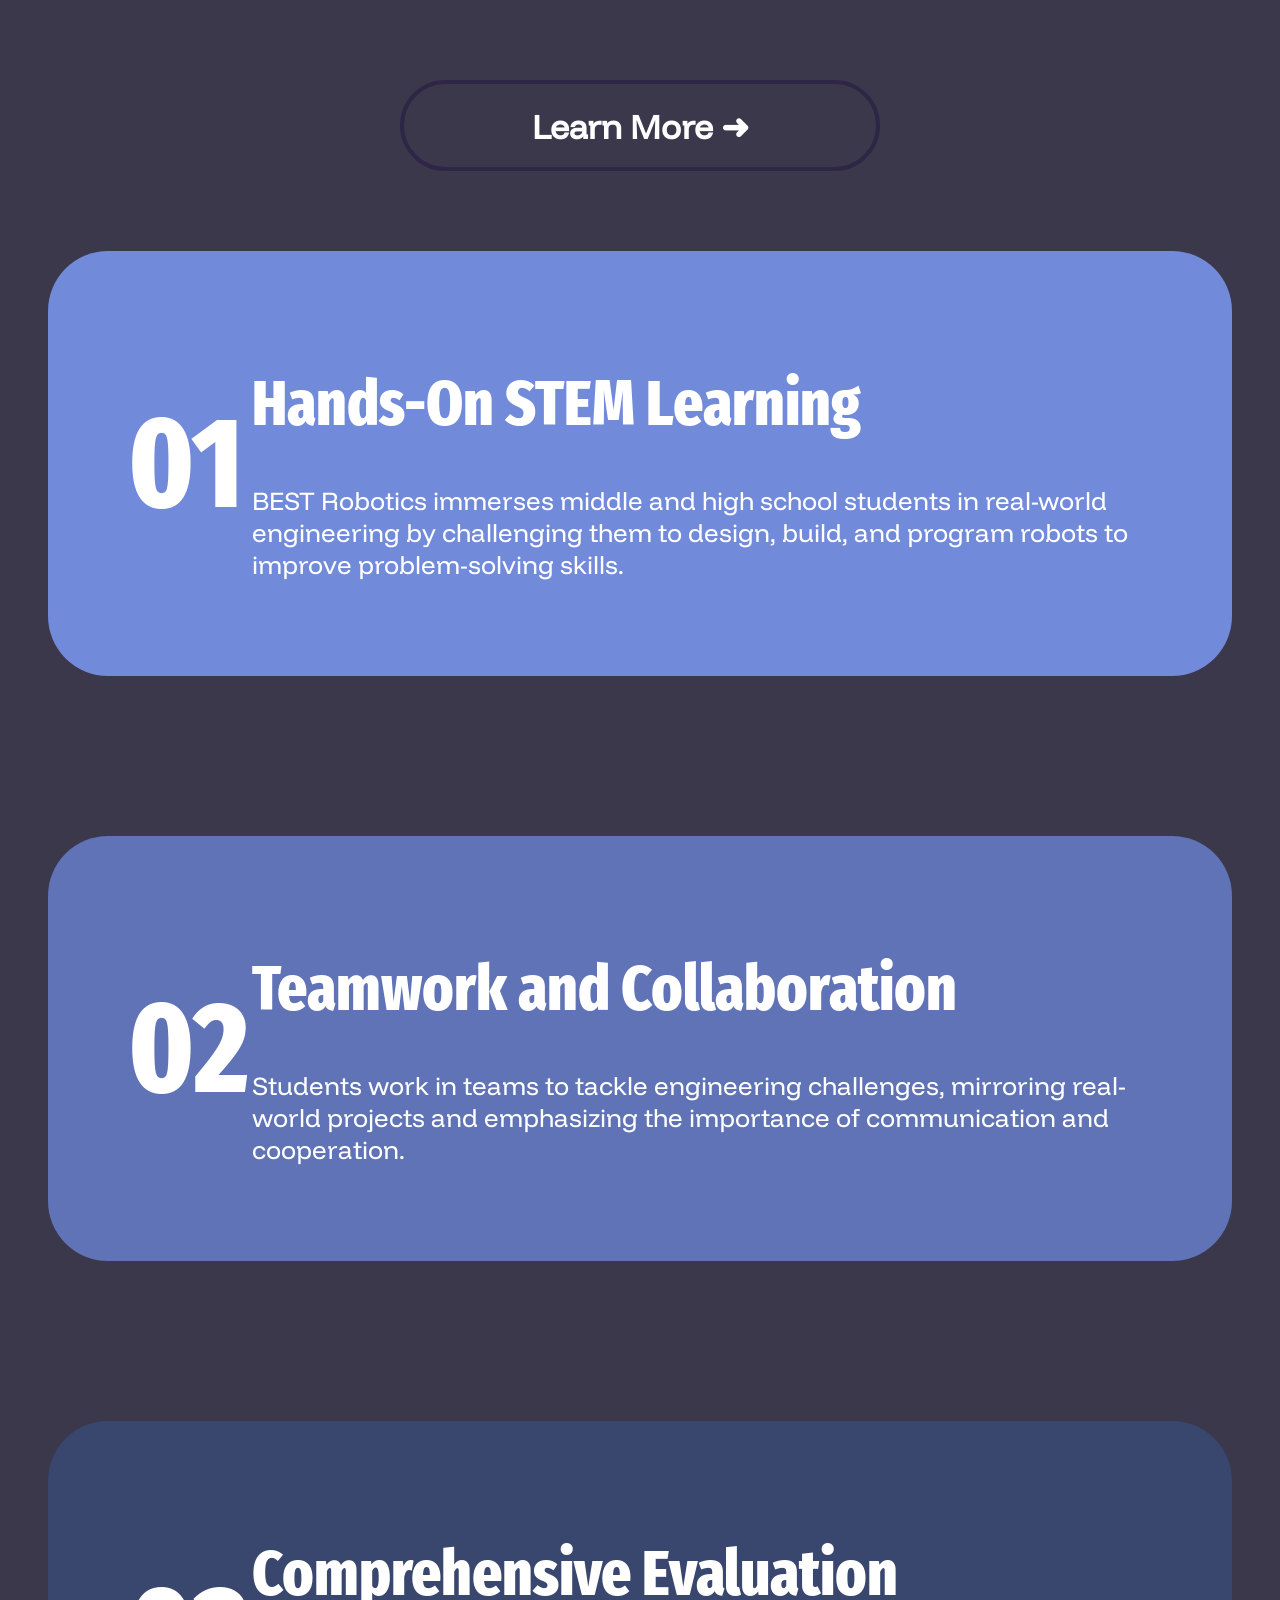
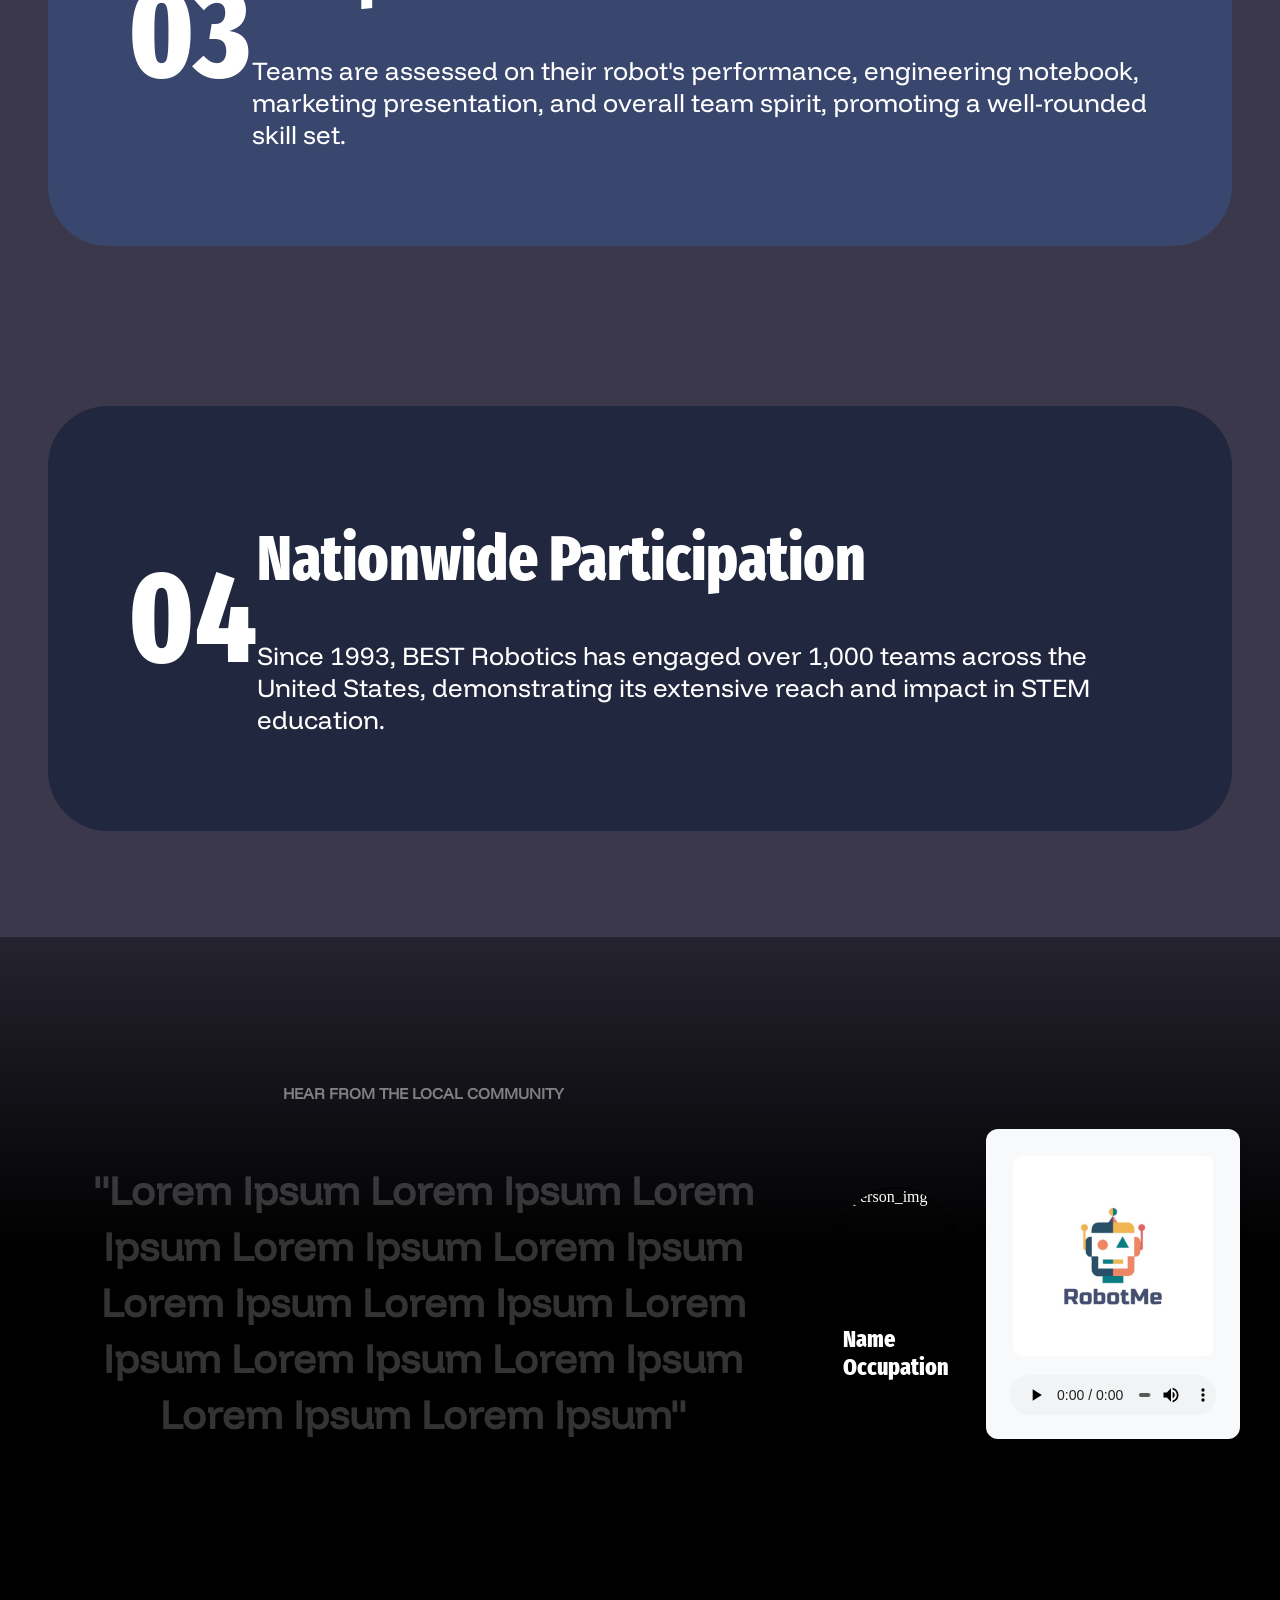
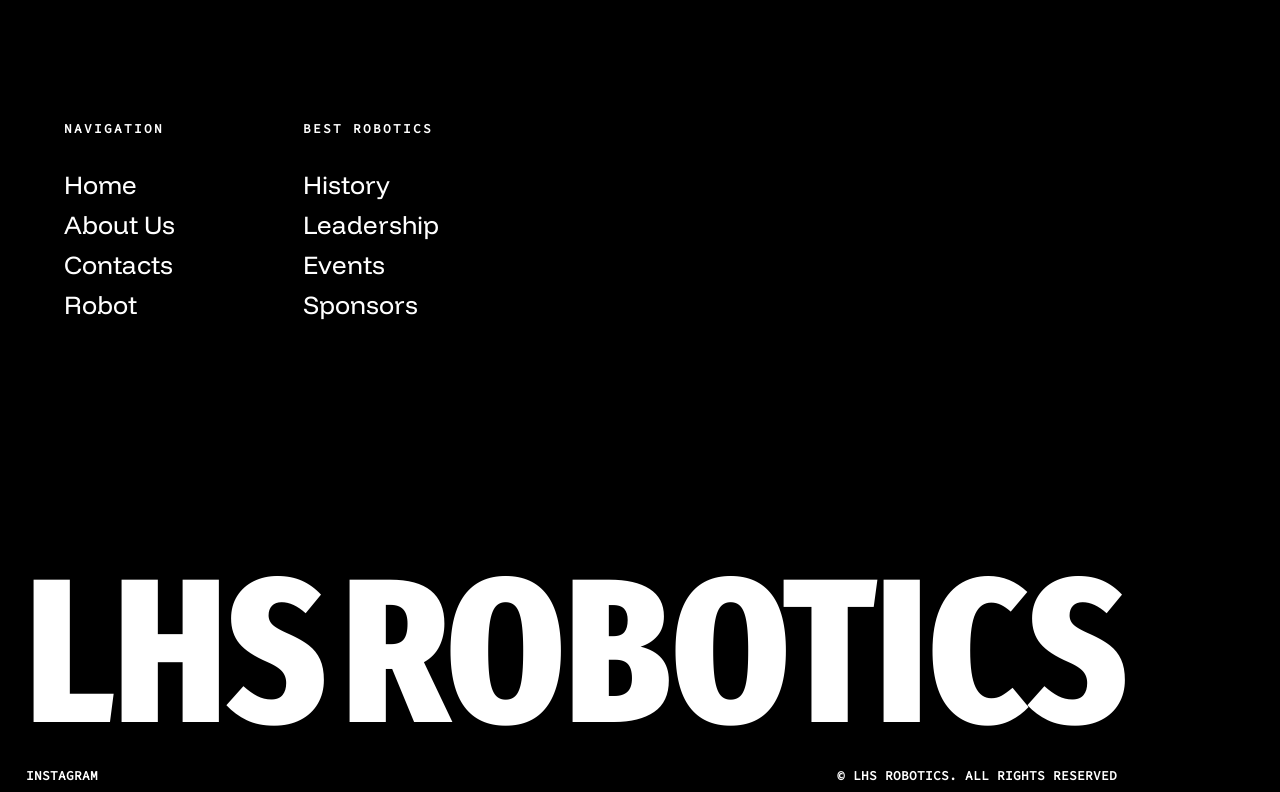
==== commit faac69b5: "Added animation Added animation to the hero section of index page" ====
--- a/pages/index.html
+++ b/pages/index.html
@@ -28,11 +28,19 @@
     <div id="NavBarSection" data-include="./template.html#TemplateNavBar"></div>
     <main>
       <div>
-        <section
-          id="HeroSection"
-          class="hero_sc"
-          data-include="./template.html#TemplateHero"
-        ></section>
+        <section>
+          <div class="hero_sec">
+            <h1>LHS <br> ROBOTICS</h1>
+            <script src="https://unpkg.com/@lottiefiles/dotlottie-wc@0.6.2/dist/dotlottie-wc.js" type="module"></script>
+            <dotlottie-wc 
+            src="https://lottie.host/0b131131-d9f8-4988-b835-4fd0a2e14051/Q4cX1MRMUa.lottie"  
+            class="responsive-lottie"
+            speed="1" 
+            autoplay 
+            loop>
+          </dotlottie-wc>
+          </div>
+        </section>
         <section style="position: sticky; top: 0">
           <div class="Sec1">
             <div class="subsec1">
@@ -192,8 +200,8 @@
             <p>HEAR FROM THE LOCAL COMMUNITY</p>
             <div class="scroll-reveal2">
               <h1>
-                <span
-                  >"Lorem Ipsum Lorem Ipsum Lorem Ipsum Lorem Ipsum Lorem Ipsum
+                <span>
+                  "Lorem Ipsum Lorem Ipsum Lorem Ipsum Lorem Ipsum Lorem Ipsum
                   Lorem Ipsum Lorem Ipsum Lorem Ipsum Lorem Ipsum Lorem Ipsum
                   Lorem Ipsum Lorem Ipsum"
                 </span>
--- a/pages/style.css
+++ b/pages/style.css
@@ -1,5 +1,4 @@
 body {
-  font-family: Arial, sans-serif;
   color: black;
   margin: 0;
   padding: 0;
@@ -7,11 +6,26 @@
   flex-direction: column;
   overflow-x: hidden;
   background-color: #15141b;
-  font-family: 'Raleway', sans-serif;
-  font-weight: 100;
-  
-
-}
+}
+
+@font-face {
+  font-family: 'HeadingFont';
+  src: url('../assets/FiraSansExtraCondensed-ExtraBold.ttf') format('truetype');
+
+}
+
+@font-face {
+  font-family: 'ParagraphFont';
+  src: url('../assets/FunnelRegular.ttf') format('truetype');
+
+
+}
+@font-face {
+  font-family: 'SourceCode';
+  src: url('../assets/SourceCodePro-Regular.ttf') format('truetype');
+
+}
+
 
 body:not(.loaded) main,
 body:not(.loaded) #NavBarSection,
@@ -115,16 +129,15 @@
 
 
 /* sets the font  below for every "h" font size  */
-h1,
-h2,
-h3,
-h4,
-h5,
-h6 {
-  font-family: 'Playfair Display', serif;
-  letter-spacing: 2.5px;
-}
-
+h1, h2, h3, h4, h5, h6 {
+  font-family: 'HeadingFont', serif;
+
+}
+
+p, li, a{
+  font-family: 'ParagraphFont', sans-serif;
+
+}
 
 
 
@@ -235,31 +248,55 @@
 .hero_sec {
   background-color: #000000;
   color: rgb(0, 0, 0);
-  height: 100vh;
+  height: 85vh;
   z-index: 0;
   display: flex;
-  flex-direction: column;
-  justify-content: center;
-  align-items: center;
-  padding-bottom: 4rem;
+  justify-content: space-between;
+  align-items: center;
+  padding: 2rem;
+  position: relative; /* allows children to layer */
 }
 
 .hero_sec h1 {
-  font-size: clamp(1rem, 11vw, 50rem);
-  padding-bottom: 3rem;
-  transform: scaleY(2);
-  display: inline-block;
+  font-size: clamp(1rem, 11vw, 70rem);
   margin: 0;
-  position: sticky;
-  top: 100px;
-  text-shadow: -1px -1px 0 #645d7f, 1px -1px 0 #645d7f, -1px 1px 0 #645d7f, 1px 1px 0 #645d7f;
-  /* animation: autoshowText 1s both; */
+  text-shadow: -1px -1px 0 #645d7f,
+               1px -1px 0 #645d7f,
+               -1px 1px 0 #645d7f,
+               1px 1px 0 #645d7f;
+  flex: 1;  position: relative;
+  z-index: 2; /* keep text above lottie */
+  text-align: left;
+}
+
+.responsive-lottie {
+  width: clamp(50rem, 40vw, 60rem);
+  height: clamp(60rem, 46vw, 70rem);
+  position: absolute; /* pulls it out of normal flow */
+  top: 0; /* sit just below header */
+  right: 2rem;
+  z-index: 1; /* below header/nav but above background */
+  pointer-events: none; /* ensures navbar stays clickable */
 }
 
 @media (max-width: 768px) {
+  .hero_sec {
+    flex-direction: column;
+  }
+
   .hero_sec h1 {
-    opacity: 1;
-    text-shadow: -0.5px -0.5px 0 #645d7f, 0.5px -0.5px 0 #645d7f, -0.5px 0.5px 0 #645d7f, 0.5px 0.5px 0 #645d7f;
+    font-size: clamp(2rem, 12vw, 6rem);
+    text-shadow: -0.5px -0.5px 0 #645d7f,
+                 0.5px -0.5px 0 #645d7f,
+                 -0.5px 0.5px 0 #645d7f,
+                 0.5px 0.5px 0 #645d7f;
+    z-index: 2;
+  }
+
+  .responsive-lottie {
+    position: static; /* stacks naturally under text on mobile */
+    width: clamp(8rem, 60vw, 25rem);
+    margin-top: 1rem;
   }
 }
 
@@ -400,7 +437,8 @@
 }
 
 .meetTeam {
-  font-weight: 700;
+  font-family: 'ParagraphFont', monospace;
+  font-weight: 900;
   text-decoration: none;
   color: white;
   padding: 0.5rem 1rem;
@@ -444,7 +482,10 @@
 
 .Sec2 {
   background-color: #504a65;
-  height: 120vh;
+  height: 100vh; /* Ensures full viewport height */
+  padding: 0; /* Removes extra padding */
+  margin: 0; /* Ensures no overlap due to margins */
+  box-sizing: border-box;
 }
 
 
@@ -455,18 +496,17 @@
 }
 
 .subsec2_title_h1 {
-  padding-top: 6.5rem;
-  font-size: clamp(0.4rem, 5vw, 4rem);
+  padding-top: 4rem;
+  font-size: clamp(0.4rem, 5.5vw, 20rem);
   font-weight: 600;
   text-align: center;
   text-transform: uppercase;
-  transform: scaleY(1.4);
-  margin-bottom: 9rem;
+  margin-bottom: 5rem;
   paint-order: stroke fill;
 }
 
 .subsec2_title_span {
-  font-size: clamp(0.2rem, 5vw, 3.25rem);
+  font-size: clamp(0.2rem, 5.5vw, 3.25rem);
 }
 
 .carousel .group {
@@ -606,6 +646,8 @@
   display: flex;
   justify-content: center;
   background-color: #3c384c;
+  padding-top: clamp(5rem, 5vw, 10rem);
+  padding-bottom: clamp(5rem, 5vw, 10rem);
 }
 
 .subsec3 {
@@ -628,12 +670,12 @@
 
 
 .subsec3_heading h1 {
-  font-size: clamp(0.4rem, 5vw, 4rem);
+  font-size: clamp(0.4rem, 5.5vw, 20rem);
   font-weight: 600;
   text-align: center;
-  transform: scaleY(1.4);
   text-align: center;
   position: sticky;
+
 }
 
 
@@ -643,13 +685,15 @@
   color: white;
   padding: 0;
   border-radius: 60px;
-  font-size: clamp(1rem, 2vw + 0.5rem, 2rem);
-  padding: clamp(1rem, 2vw, 1.8rem);
+  font-size: clamp(1rem, 2vw + 0.5rem, 5rem);
+  padding: clamp(1rem, 2vw, 1.3rem);
   margin-top: clamp(1rem, 5vw, 2rem);
 }
 
 
 .subsec3_btn p {
+  font-family: 'ParagraphFont', monospace;
+  font-weight: 900;
   text-decoration: none;
   color: white;
   margin: 0; /* Remove default paragraph margins */
@@ -816,6 +860,7 @@
 }
 
 .testimonial_txt h1 {
+  font-family: 'ParagraphFont', monospace;
   font-size: clamp(1.2rem, 4vw, 2.5rem);
   font-weight: 600;
   padding: 1rem 0;
@@ -925,6 +970,9 @@
   .audio-player-container {
     max-width: 300px;
     padding: 1rem;
+  }
+  .testimonial_txt {
+    flex-direction: column;
   }
 }
 
@@ -1079,8 +1127,10 @@
 }
 
 .footer_links h1 {
-  font-size: clamp(0.6rem, 1vw, 1.25rem);
+  font-size: clamp(0.6rem, 1vw, 1.15rem);
   text-transform: uppercase;
+  font-family: 'SourceCode';
+  letter-spacing: 2px;
 }
 
 .footer_links ul li a {
@@ -1121,21 +1171,19 @@
 
 
 .footer_heading h1 {
-  font-size: clamp(0.1rem, 12vw, 15rem);
-  margin: 0 0 1rem 0;
+  font-size: clamp(0.1rem, 16vw, 50rem);
+  margin: 0 0 0.1rem 0;
   line-height: 1;
   white-space: nowrap;
-  transform: scaleY(1.2);
 }
 
 
 
 .footer_btmrow {
   display: flex;
-  gap: 0.5rem;
   font-size: 1rem;
   justify-content: space-between;
-  width: 91%;
+  width: 87%;
 }
 
 .footer_btmrow ul {
@@ -1150,6 +1198,7 @@
 .footer_btmrow h1 {
   font-size: clamp(0.4rem, 1vw, 1rem);
   cursor: pointer;
+  font-family: 'SourceCode', monospace;
 }
 
 .footer_heading span {
@@ -1241,7 +1290,7 @@
 .footer_social a::before {
   content: "";
   position: absolute;
-  width: 118px;
+  width: 86x;
   height: 1px;
   top: 33px;
   left: 0px;
@@ -1325,7 +1374,6 @@
   background-color: #000000;
   color: rgb(0, 0, 0);
   height: 100vh;
-
   display: flex;
   flex-direction: column;
   justify-content: center;
@@ -1335,8 +1383,7 @@
 }
 
 .hero_sec_contact h1 {
-  font-size: clamp(1rem, 11vw, 70rem);
-  transform: scaleY(2);
+  font-size: clamp(4rem, 11vw, 70rem);
   text-shadow: -1px -1px 0 #645d7f, 1px -1px 0 #645d7f, -1px 1px 0 #645d7f, 1px 1px 0 #645d7f;
 
 }
@@ -1672,6 +1719,7 @@
 
 
 /* ------------ About Page Hero Section----------------- */
+
 .hero_sec_about {
   background-color: #000000;
   color: rgb(0, 0, 0);
@@ -1687,8 +1735,7 @@
 }
 
 .hero_sec_about h1 {
-  font-size: clamp(0.1rem, 11vw, 9rem);
-  transform: scaleY(2);
+  font-size: clamp(0.1rem, 11vw, 15rem);
   display: inline-block;
   margin: 0;
   position: sticky;
@@ -1819,7 +1866,6 @@
   font-weight: 600;
   text-align: center;
   text-transform: uppercase;
-  transform: scaleY(1.4);
   padding-top: clamp(1rem, 8vw, 4rem);
   padding-bottom: clamp(1rem, 8vw, 4rem);
 }
@@ -1868,7 +1914,6 @@
   font-weight: 600;
   text-align: center;
   text-transform: uppercase;
-  transform: scaleY(1.4);
   margin-bottom: 1rem;
 }
 
@@ -2042,13 +2087,17 @@
 
 /* ----------------- Cards layout ----------------- */
 #robot_sec2_cards {
-  display: grid;
-  gap: 12px;  
-  width: 80vw; 
-  max-width: none;
-  grid-template-columns: repeat(auto-fill, minmax(220px, 1fr));
-  grid-auto-rows: clamp(260px, 30vw, 350px);
-  grid-auto-flow: dense; 
+    display: grid;
+    gap: 16px;
+    width: 95vw;
+    max-width: 1200px;
+  
+    /* Fixed 4 columns everywhere */
+    grid-template-columns: repeat(5, 1fr);
+  
+    grid-auto-rows: clamp(260px, 30vw, 350px);
+    grid-auto-flow: dense;
+  
 
 }
 
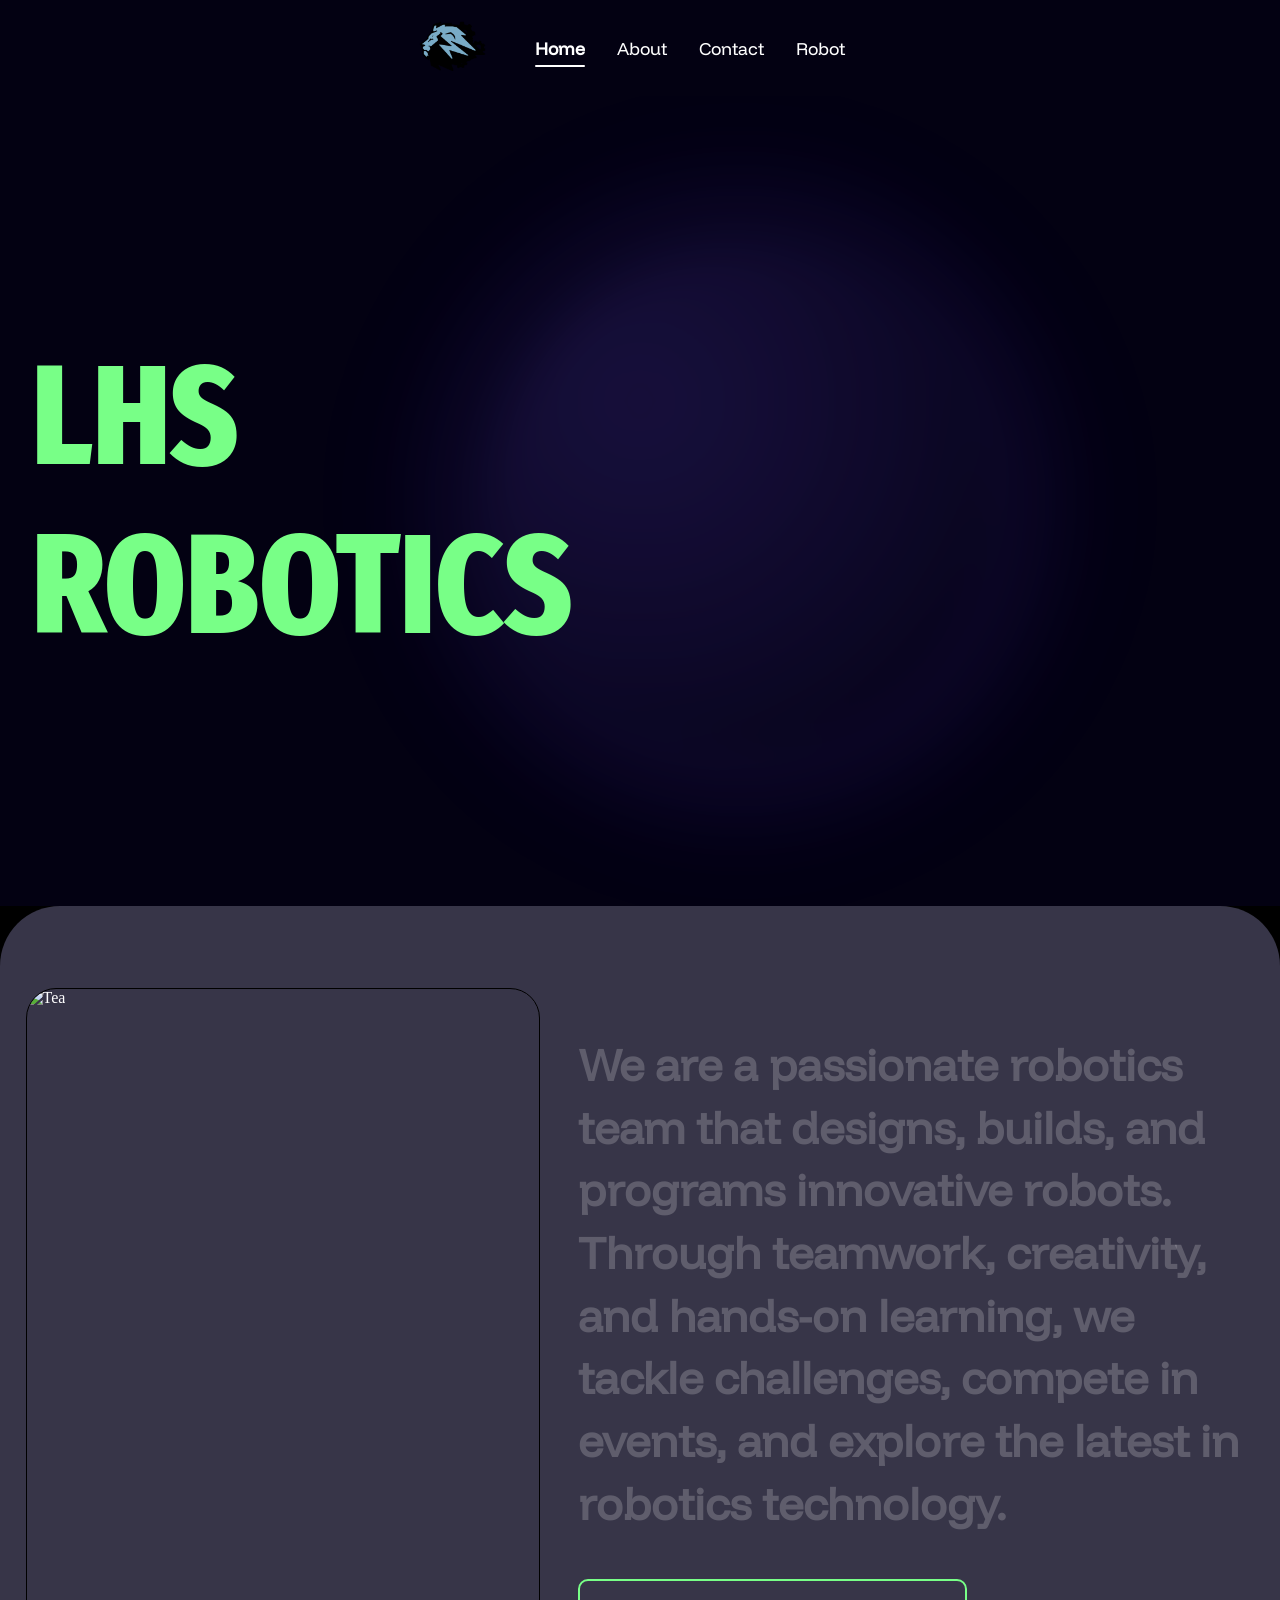
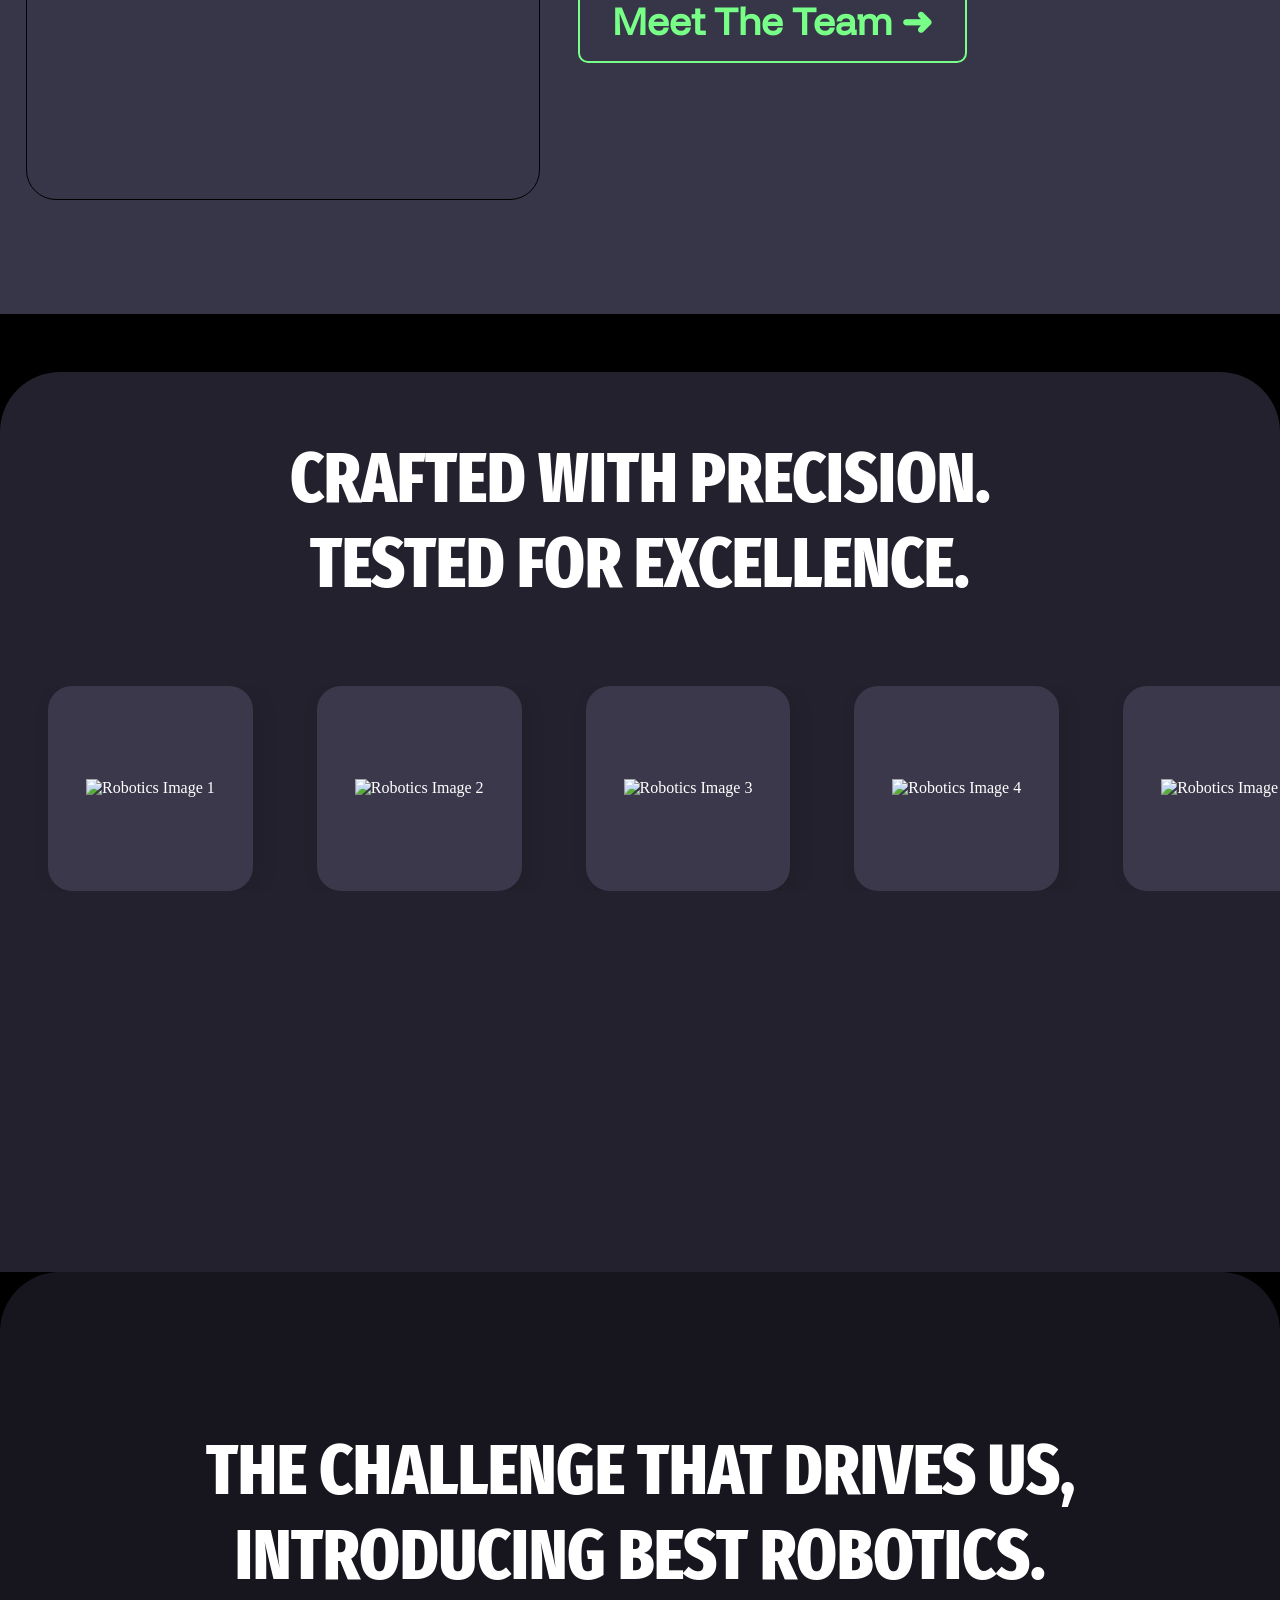
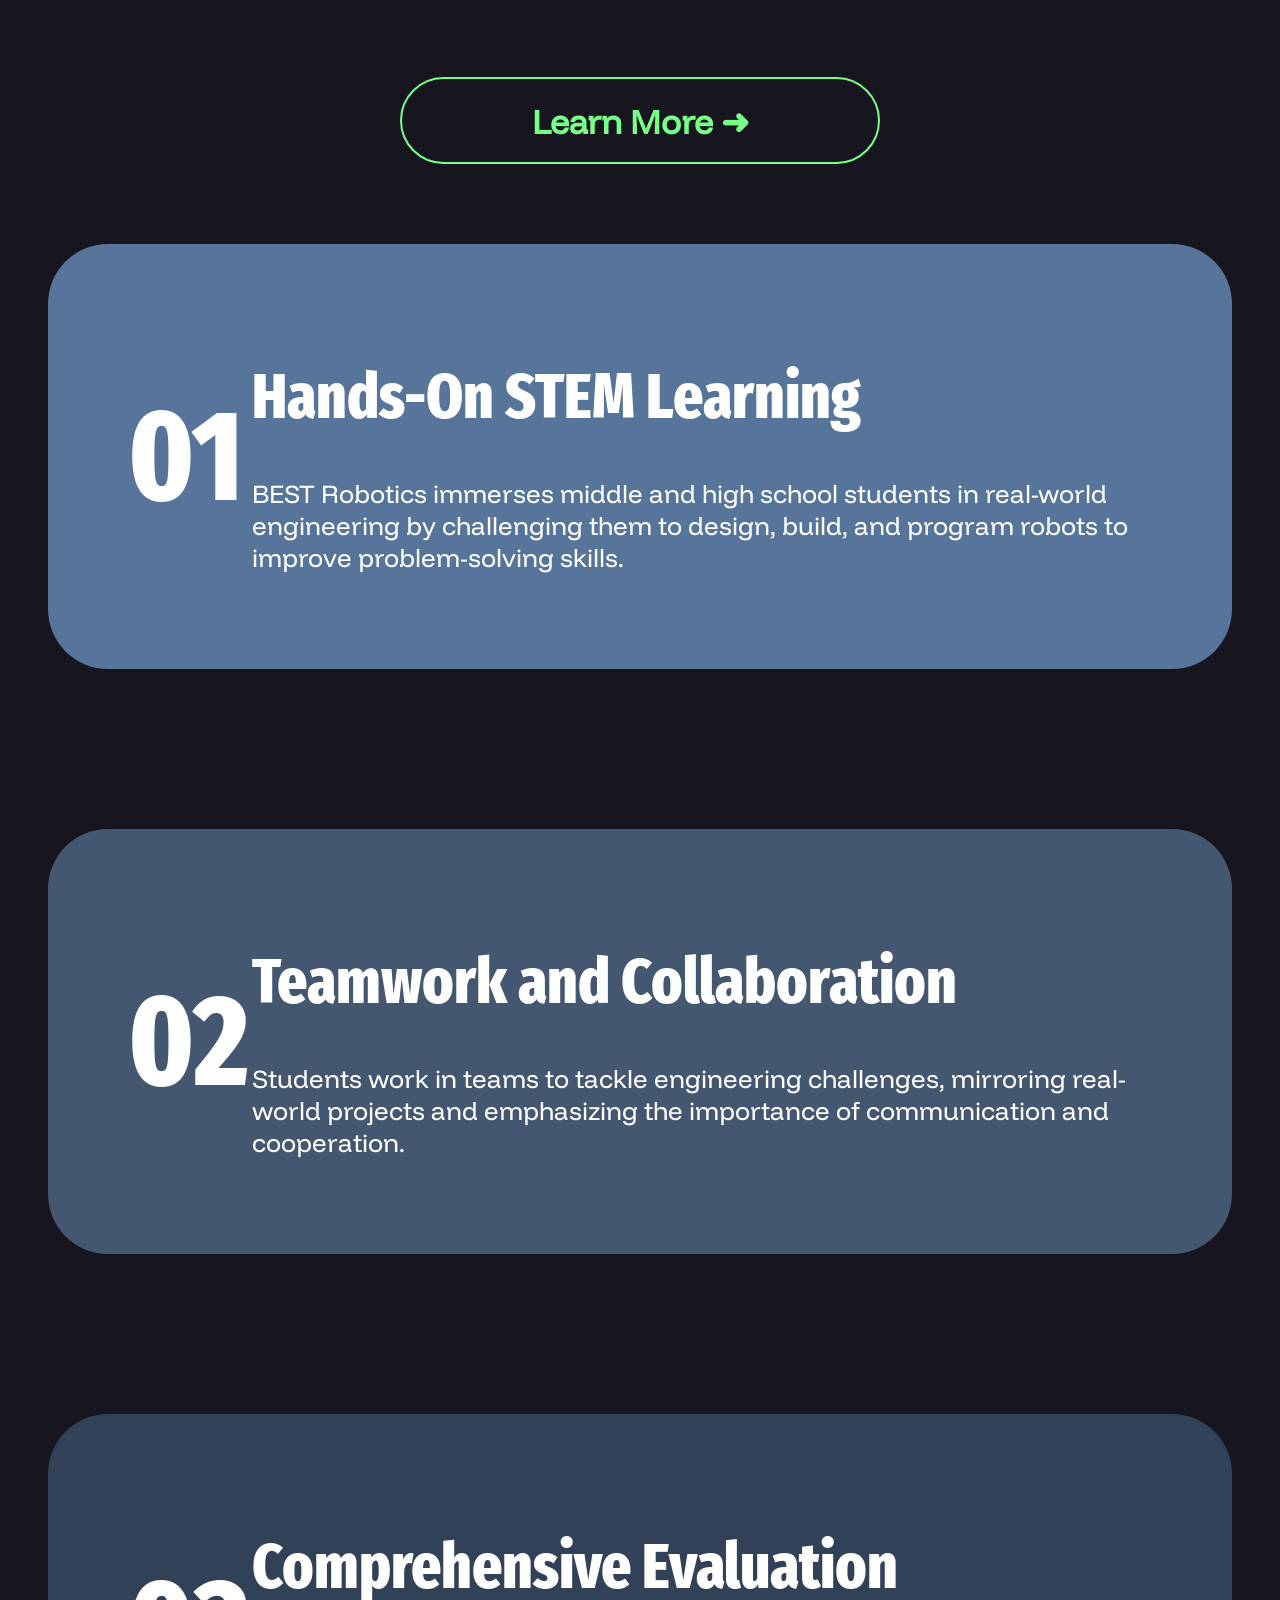
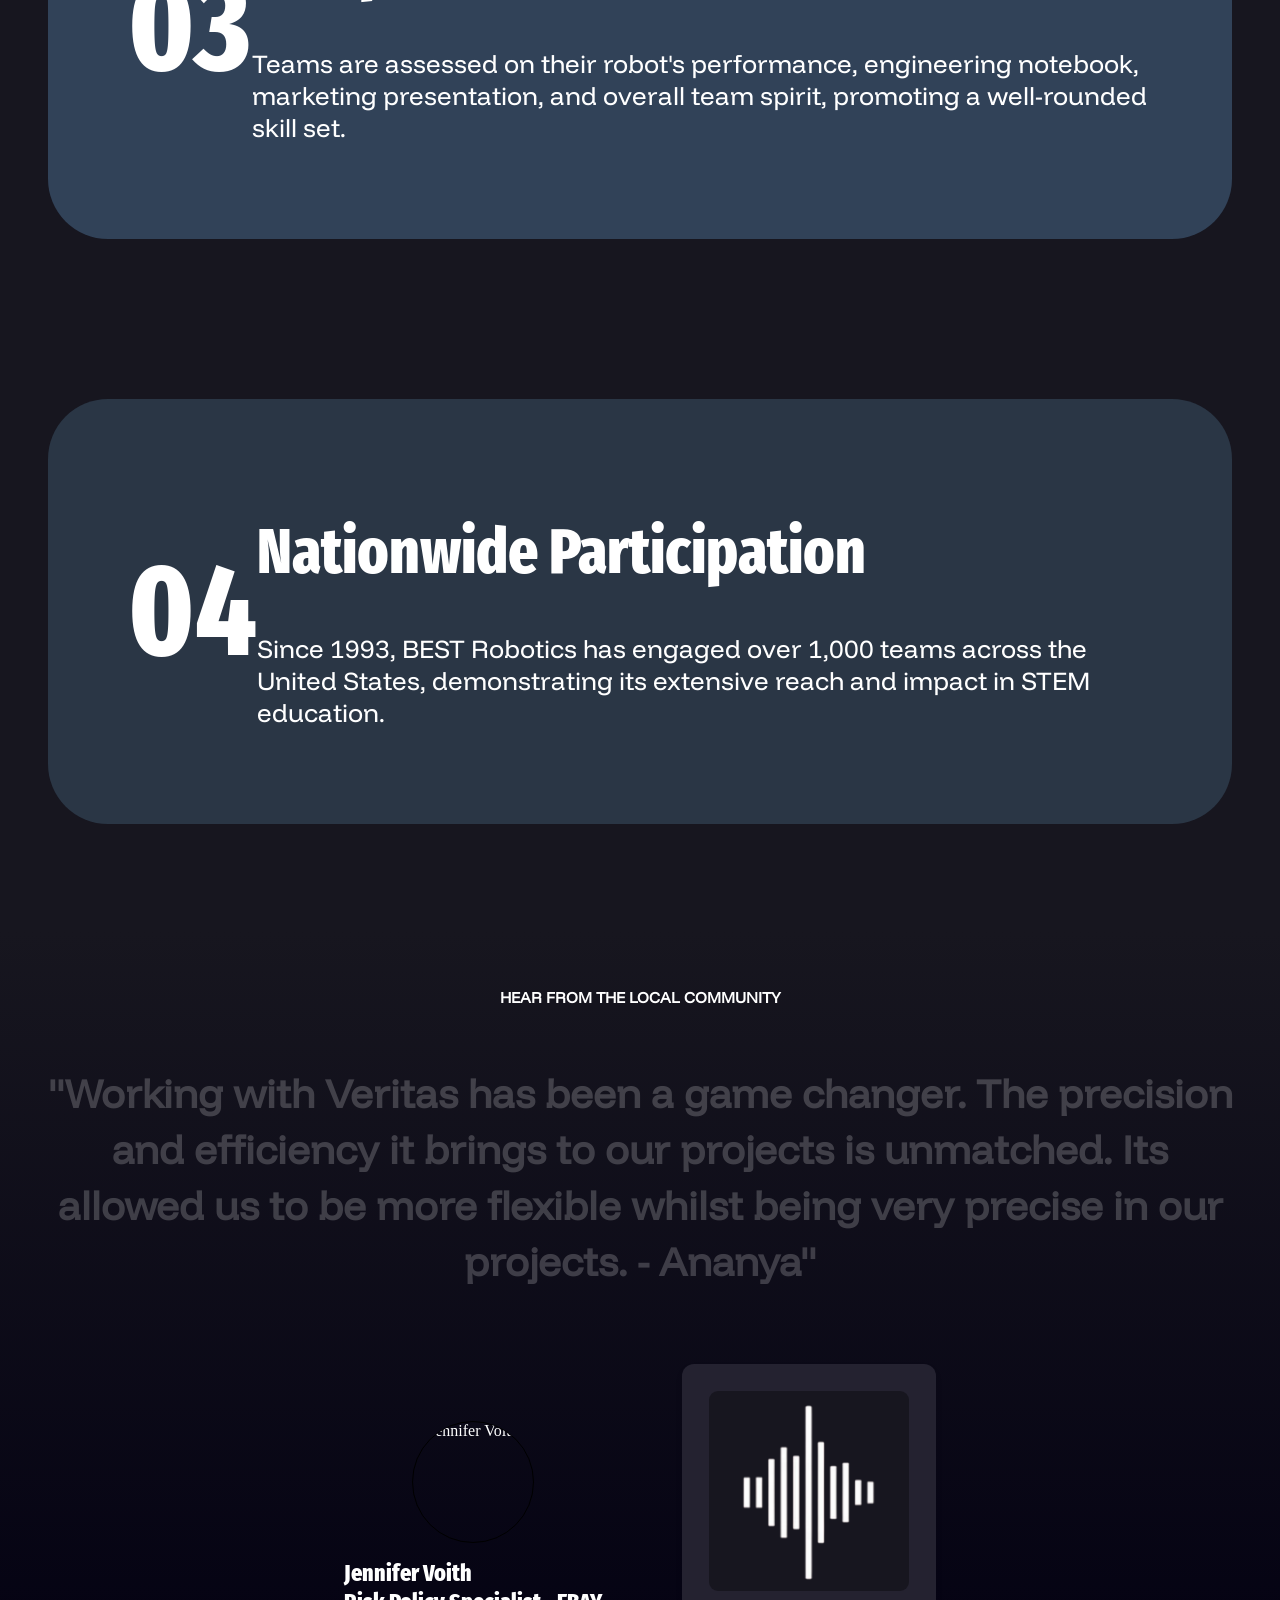
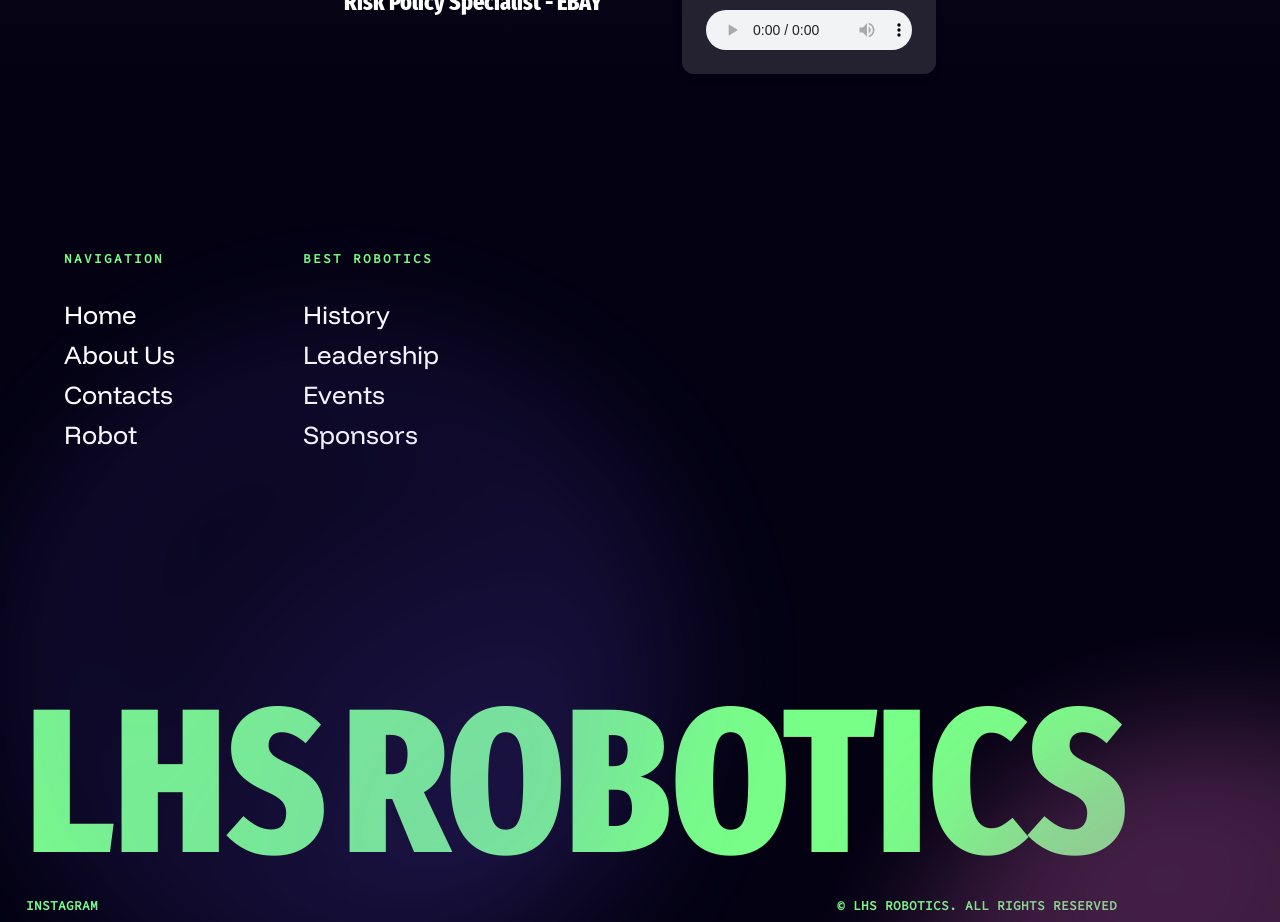
==== commit 035df2a5: "changes" ====
--- a/pages/index.html
+++ b/pages/index.html
@@ -7,7 +7,7 @@
     <!-- font-family: "Spartan", sans-serif; -->
     <!-- <link href="https://fonts.googleapis.com/icon?family=Material+Icons"rel="stylesheet"> -->
     <link rel="stylesheet" href="style.css" />
-    <link rel="icon" type="image/png" href="../assets/logo.jpg" />
+    <link rel="icon" type="image/png" href="../assets/lionrobot.png" />
     <script type="module" src="../js/include.js"></script>
     <script
       type="module"
@@ -30,15 +30,17 @@
       <div>
         <section>
           <div class="hero_sec">
-            <h1>LHS <br> ROBOTICS</h1>
+            <div class="hero-content">
+              <h1>LHS <br> ROBOTICS</h1>
+            </div>
             <script src="https://unpkg.com/@lottiefiles/dotlottie-wc@0.6.2/dist/dotlottie-wc.js" type="module"></script>
             <dotlottie-wc 
-            src="https://lottie.host/0b131131-d9f8-4988-b835-4fd0a2e14051/Q4cX1MRMUa.lottie"  
-            class="responsive-lottie"
-            speed="1" 
-            autoplay 
-            loop>
-          </dotlottie-wc>
+              src="https://lottie.host/0b131131-d9f8-4988-b835-4fd0a2e14051/Q4cX1MRMUa.lottie"  
+              class="responsive-lottie"
+              speed="1" 
+              autoplay 
+              loop>
+            </dotlottie-wc>
           </div>
         </section>
         <section style="position: sticky; top: 0">
@@ -51,7 +53,7 @@
                 <div class="bottom-left"></div>
                 <div class="bottom-right"></div>
 
-                <img src="../assets/logo.jpg" alt="Meet the Team" />
+              <img src="../assets/team.png" alt="Tea" class="hero-tea-image">
               </div>
 
               <div class="subsec1_txt scroll-reveal">
@@ -65,7 +67,7 @@
                 </p>
 
                 <button>
-                  <a href="about.html" class="meetTeam">Meet The Team ➜</a>
+                  <a href="about.html" class="meetTeam" style="color: #78ff87; border: #78ff87">Meet The Team ➜</a>
                 </button>
               </div>
             </div>
@@ -82,30 +84,46 @@
               <div class="carousel">
                 <div class="group">
                   <div class="card">
-                    A
-                    <div class="card-text">This is A’s text box</div>
-                  </div>
-                  <div class="card">
-                    B
-                    <div class="card-text">This is B’s text box</div>
-                  </div>
-                  <div class="card">
-                    C
-                    <div class="card-text">This is C’s text box</div>
+                    <img src="../assets/img001.jpg" alt="Robotics Image 1">
+                    <div class="card-text">Robotics Project 1</div>
+                  </div>
+                  <div class="card">
+                    <img src="../assets/img002.jpg" alt="Robotics Image 2">
+                    <div class="card-text">Robotics Project 2</div>
+                  </div>
+                  <div class="card">
+                    <img src="../assets/img003.jpg" alt="Robotics Image 3">
+                    <div class="card-text">Robotics Project 3</div>
+                  </div>
+                  <div class="card">
+                    <img src="../assets/img004.jpg" alt="Robotics Image 4">
+                    <div class="card-text">Robotics Project 4</div>
+                  </div>
+                  <div class="card">
+                    <img src="../assets/img005.jpg" alt="Robotics Image 5">
+                    <div class="card-text">Robotics Project 5</div>
                   </div>
                 </div>
                 <div class="group" aria-hidden="true">
                   <div class="card">
-                    A
-                    <div class="card-text">This is A’s text box</div>
-                  </div>
-                  <div class="card">
-                    B
-                    <div class="card-text">This is B’s text box</div>
-                  </div>
-                  <div class="card">
-                    C
-                    <div class="card-text">This is C’s text box</div>
+                    <img src="../assets/img006.jpg" alt="Robotics Image 6">
+                    <div class="card-text">Robotics Project 6</div>
+                  </div>
+                  <div class="card">
+                    <img src="../assets/img007.jpg" alt="Robotics Image 7">
+                    <div class="card-text">Robotics Project 7</div>
+                  </div>
+                  <div class="card">
+                    <img src="../assets/img008.jpg" alt="Robotics Image 8">
+                    <div class="card-text">Robotics Project 8</div>
+                  </div>
+                  <div class="card">
+                    <img src="../assets/img009.jpg" alt="Robotics Image 9">
+                    <div class="card-text">Robotics Project 9</div>
+                  </div>
+                  <div class="card">
+                    <img src="../assets/img010.jpg" alt="Robotics Image 10">
+                    <div class="card-text">Robotics Project 10</div>
                   </div>
                 </div>
               </div>
@@ -122,6 +140,7 @@
               </h1>
               <button
                 class="subsec3_btn"
+                sryle="color: #78ff87"
                 onclick='window.open("https://www.bestrobotics.org", "_blank")'
               >
                 <p>Learn More ➜</p>
@@ -197,33 +216,36 @@
       <div class="Sec4">
         <div class="testimonial">
           <div class="testimonial_txt">
-            <p>HEAR FROM THE LOCAL COMMUNITY</p>
+            <p style="color: white">HEAR FROM THE LOCAL COMMUNITY</p>
             <div class="scroll-reveal2">
               <h1>
                 <span>
-                  "Lorem Ipsum Lorem Ipsum Lorem Ipsum Lorem Ipsum Lorem Ipsum
-                  Lorem Ipsum Lorem Ipsum Lorem Ipsum Lorem Ipsum Lorem Ipsum
-                  Lorem Ipsum Lorem Ipsum"
+                  "Working with Veritas has been a game changer. 
+                  The precision and efficiency it brings to our projects is unmatched. 
+                  Its allowed us to be more flexible whilst being very precise in our projects. - Ananya"
                 </span>
               </h1>
             </div>
           </div>
+        <div class="test">
           <div class="testimonial_id">
-            <img src="" alt="person_img" />
-            <h1>Name<br />Occupation</h1>
+            <img src="../assets/jennifervoith.jpeg" alt="Jennifer Voith" class="testimonial-image" />
+            <h1>Jennifer Voith<br />Risk Policy Specialist - EBAY</h1>
           </div>
           <div class="testimonial_audio_container">
+            
             <img
-              src="../assets/logo.jpg"
+              src="../assets/Soundwave.png"
               alt="Click to play/pause audio"
               id="audioToggleImage"
               class="audio-image-toggle"
             />
-            <audio controls id="testimonial_audio">
-              <source src="../assets/click_effect.mp3" type="audio/mpeg" />
-              Your browswer does not support the audio element
+            <audio controls class="testimonial-audio">
+              <source src="../assets/testimonial.mp3" type="audio/mpeg">
+              Your browser does not support the audio element.
             </audio>
           </div>
+        </div>
         </div>
       </div>
     </main>
--- a/pages/style.css
+++ b/pages/style.css
@@ -5,8 +5,9 @@
   display: flex;
   flex-direction: column;
   overflow-x: hidden;
-  background-color: #15141b;
-}
+  background-color: #000000;
+}
+
 
 @font-face {
   font-family: 'HeadingFont';
@@ -58,7 +59,7 @@
 #loading-overlay p {
   color: white;
   font-family: "Raleway", sans-serif;
-  font-size: 1.2rem;
+  font-size: .5rem;
   margin: 1rem 0 0 0;
 }
 
@@ -72,8 +73,8 @@
   bottom: -8px;
   left: 0;
   width: 100%;
-  height: 4px;
-  background: linear-gradient(90deg, #ff6b6b, #4ecdc4, #45b7d1, #96ceb4, #ffd93d, #ff6b6b);
+  height: 2px;
+  background-color: white;
   background-size: 300% 100%;
   border-radius: 2px;
   animation: gradientSlide 6s linear    infinite;
@@ -142,21 +143,35 @@
 
 
 /* ---------------header/navbar----------------- */
+header::before {
+  content: '';
+  position: absolute;
+  width: 400px;
+  height: 400px;
+  border-radius: 50%;
+  top: -100px;
+  right: -100px;
+  z-index: 0;
+  filter: blur(40px);
+  opacity: 0.7;
+  pointer-events: none;
+  animation: float 8s ease-in-out infinite 1s;
+}
 header {
   display: flex;
   justify-content: center;
   align-items: center;
-  padding: 2.5rem;
-  background-color: #645d7f;
+  position: relative;
+  overflow: hidden;
+  padding-top: 3rem;
+  padding-bottom: 3rem;
+  background-color: #030112;
   color: white;
   width: 100%;
   box-sizing: border-box;
   height: 70px;
-  border-bottom: 2px solid #3f3b51;
-  border-radius: 4px;
   position: relative;
   gap: 2rem;
-  background-color: black;
 
   /* z-index: 100;
   background: rgba(255, 255, 255, 0.15);
@@ -208,7 +223,7 @@
 nav a::before {
   content: "";
   width: 100%;
-  height: 4px;
+  height: 2px;
   position: absolute;
   left: 0;
   bottom: -8px;
@@ -246,27 +261,195 @@
 
 /* -----------------------Hero Section--------------------  */
 .hero_sec {
-  background-color: #000000;
+  background-color: #030112;
   color: rgb(0, 0, 0);
-  height: 85vh;
+  display: flex;
+  align-items: center;
+  justify-content: center;
+  position: relative;
+  min-height: 90vh;
+  padding: 2rem;
+  overflow: hidden;
+  min-height: 90vh;
+  display: flex;
+  justify-content: flex-start;
+  align-items: center;
+  position: relative;
+  overflow: hidden;
+  padding: 5rem 2rem;
+  box-sizing: border-box;
+
+}
+
+.hero_sec_about {
+  background-color: #030112;
+  color: rgb(0, 0, 0);
+  height: 100vh;
+  display: flex;
+  justify-content: center;
+  align-items: center;
+  position: relative;
+  overflow: hidden;
+  padding: 0 2rem 14rem 2rem;
+  z-index: 1;
+}
+
+.hero_sec_about::before {
+  content: '';
+  position: absolute;
+  width: 600px;
+  height: 600px;
+  background: radial-gradient(
+    circle at 70% 30%,
+    rgba(198, 92, 174, 0.25) 0%,
+    rgba(198, 92, 174, 0.2) 30%,
+    rgba(198, 92, 174, 0.15) 50%,
+    rgba(198, 92, 174, 0.1) 70%,
+    transparent 90%
+  );
+  border-radius: 50%;
+  top: 50%;
+  left: 50%;
+  transform: translate(-30%, -50%);
   z-index: 0;
-  display: flex;
-  justify-content: space-between;
-  align-items: center;
-  padding: 2rem;
-  position: relative; /* allows children to layer */
+  filter: blur(50px);
+  opacity: 0.8;
+  pointer-events: none;
+  animation: float 8s ease-in-out infinite;
+  box-shadow: 
+    0 0 100px 80px rgba(198, 92, 174, 0.1),
+    0 0 150px 120px rgba(198, 92, 174, 0.05);
+}
+
+.hero_sec::before {
+  content: '';
+  position: absolute;
+  width: 500px;
+  height: 500px;
+  background: radial-gradient(
+    circle at 30% 30%,
+    rgba(120, 88, 255, 0.25) 0%,
+    rgba(120, 88, 255, 0.2) 30%,
+    rgba(120, 88, 255, 0.15) 50%,
+    rgba(120, 88, 255, 0.1) 70%,
+    transparent 100%
+  );
+  border-radius: 50%;
+  top: 50%;
+  left: 50%;
+  transform: translate(-30%, -50%);
+  z-index: 1;
+  filter: blur(20px);
+  opacity: 0.7;
+  animation: float 8s ease-in-out infinite;
+  pointer-events: none;
+  box-shadow: 
+    0 0 80px 60px rgba(120, 88, 255, 0.1),
+    0 0 140px 100px rgba(120, 88, 255, 0.05);
+}
+
+.hero_sec_about::before {
+  content: '';
+  position: absolute;
+  width: 1000px;
+  height: 1000px;
+  background: radial-gradient(
+    circle at 30% 30%,
+    rgba(120, 88, 255, 0.25) 0%,
+    rgba(120, 88, 255, 0.2) 30%,
+    rgba(120, 88, 255, 0.15) 50%,
+    rgba(120, 88, 255, 0.1) 70%,
+    transparent 100%
+  );
+  border-radius: 50%;
+  top: 50%;
+  left: 20%;
+  transform: translate(-30%, -50%);
+  z-index: 1;
+  filter: blur(20px);
+  opacity: 0.7;
+  animation: float 8s ease-in-out infinite;
+  pointer-events: none;
+  box-shadow: 
+    0 0 80px 60px rgba(120, 88, 255, 0.1),
+    0 0 140px 100px rgba(120, 88, 255, 0.05);
+}
+
+.hero_sec_contact::before {
+  content: '';
+  position: absolute;
+  width: 700px;
+  height: 700px;
+  background: radial-gradient(
+    circle at 30% 30%,
+    rgba(120, 88, 255, 0.25) 0%,
+    rgba(120, 88, 255, 0.2) 30%,
+    rgba(120, 88, 255, 0.15) 50%,
+    rgba(120, 88, 255, 0.1) 70%,
+    transparent 100%
+  );
+  border-radius: 50%;
+  top: 50%;
+  left: 50%;
+  transform: translate(-30%, -50%);
+  z-index: 1;
+  filter: blur(20px);
+  opacity: 0.7;
+  animation: float 8s ease-in-out infinite;
+  pointer-events: none;
+  box-shadow: 
+    0 0 80px 60px rgba(120, 88, 255, 0.1),
+    0 0 140px 100px rgba(120, 88, 255, 0.05);
+}
+
+@keyframes float {
+  0%, 100% {
+    transform: translate(-30%, -50%) scale(1) rotate(0deg);
+  }
+  25% {
+    transform: translate(-30%, -50%) scale(1.05) rotate(2deg);
+  }
+  50% {
+    transform: translate(-30%, -50%) scale(0.95) rotate(-2deg);
+  }
+  75% {
+    transform: translate(-30%, -50%) scale(1.03) rotate(1deg);
+  }
+}
+
+.hero-content {
+  display: flex;
+  align-items: center;
+  gap: 3rem;
+  position: relative;
+  z-index: 2;
+  text-align: left;
+}
+
+.hero-tea-image {
+  width: 150px;
+  height: auto;
+  object-fit: contain;
+  animation: float 4s ease-in-out infinite;
+}
+
+@keyframes float {
+  0% { transform: translateY(0); }
+  50% { transform: translateY(-10px); }
+  100% { transform: translateY(0); }
 }
 
 .hero_sec h1 {
   font-size: clamp(1rem, 11vw, 70rem);
   margin: 0;
-  text-shadow: -1px -1px 0 #645d7f,
-               1px -1px 0 #645d7f,
-               -1px 1px 0 #645d7f,
-               1px 1px 0 #645d7f;
-  flex: 1;  position: relative;
-  z-index: 2; /* keep text above lottie */
+  padding: 0;
+  z-index: 3; /* keep text above lottie and gradient */
+  position: relative;
   text-align: left;
+  color: #78ff87;
+  width: auto;
+  max-width: 100%;
+  box-sizing: border-box;
 }
 
 .responsive-lottie {
@@ -282,6 +465,18 @@
 @media (max-width: 768px) {
   .hero_sec {
     flex-direction: column;
+    text-align: center;
+    padding: 1rem;
+  }
+  
+  .hero-content {
+    flex-direction: column;
+    gap: 1.5rem;
+  }
+  
+  .hero-tea-image {
+    width: 100px;
+    margin-bottom: 1rem;
   }
 
   .hero_sec h1 {
@@ -324,7 +519,7 @@
 /* ----------------------Section 1/ Sub-Section 1 -------------------- */
 
 .Sec1 {
-  background-color: #645d7f;
+  background-color: #373548;
   height: clamp(45rem, 100vw, 61rem);
   display: flex;
   align-items: center;
@@ -354,6 +549,7 @@
 }
 /* Image just fills the container */
 .subsec1_img img {
+  
   width: 100%;
   height: 100%;
   object-fit: cover;
@@ -379,19 +575,7 @@
 .subsec1_img .bottom-left { bottom: 0; left: 0; }
 .subsec1_img .bottom-right { bottom: 0; right: 0; }
 
-/* Tilt the WHOLE .subsec1_img depending on hover zone */
-.subsec1_img:has(.top-left:hover) {
-  transform: rotateX(8deg) rotateY(-8deg) scale(1.01);
-}
-.subsec1_img:has(.top-right:hover) {
-  transform: rotateX(8deg) rotateY(8deg) scale(1.05);
-}
-.subsec1_img:has(.bottom-left:hover) {
-  transform: rotateX(-8deg) rotateY(-8deg) scale(1.05);
-}
-.subsec1_img:has(.bottom-right:hover) {
-  transform: rotateX(-8deg) rotateY(8deg) scale(1.05);
-}
+/* Hover effects removed as per user request */
 /* @media (max-width: 768px) {
   .subsec1_img {
     width: auto;
@@ -406,6 +590,7 @@
   font-weight: 600;
   line-height: 1.4;
   min-width: 250px;
+  color: #78ff87;
 }
 
 .scroll-reveal span {
@@ -444,6 +629,8 @@
   padding: 0.5rem 1rem;
   font-size: clamp(0.8rem, 3vw, 10rem);
   display: inline-block;
+  border: 2px solid #78ff87; /* Updated border color */
+
 }
 
 button {
@@ -454,7 +641,7 @@
   background: transparent;
   cursor: pointer;
   transition: ease-out 0.5s;
-  border: 0.3rem solid #2e2646;
+  border: 0.15rem solid #78ff87;
   border-radius: 10px;
   box-shadow: inset 0 0 0 0 #2e2646;
   height: auto;
@@ -464,7 +651,7 @@
 button:hover {
   color: white;
   transform: scale(1.05);
-  box-shadow: inset 0 -100px 0 0 #2e2646;
+  box-shadow: inset 0 -100px 0 0 #211b32;
 }
 
 button:active {
@@ -481,7 +668,7 @@
 /* -----------------------Section 2 / Sub-Section 2 --------------------  */
 
 .Sec2 {
-  background-color: #504a65;
+  background-color: #22212d;
   height: 100vh; /* Ensures full viewport height */
   padding: 0; /* Removes extra padding */
   margin: 0; /* Ensures no overlap due to margins */
@@ -527,6 +714,87 @@
 
 }
 
+/* ----------------------- Team Collaboration Section --------------------- */
+.team-collab-section {
+  padding: 5rem 0;
+  background: #17161f;
+  color: #fff;
+}
+
+.team-collab-container {
+  max-width: 1200px;
+  margin: 0 auto;
+  display: flex;
+  align-items: center;
+  gap: 4rem;
+  padding: 0 2rem;
+}
+
+.team-video {
+  flex: 1;
+  border-radius: 12px;
+  overflow: hidden;
+  box-shadow: 0 10px 30px rgba(0, 0, 0, 0.3);
+  transition: transform 0.3s ease;
+}
+
+.team-video video {
+  width: 100%;
+  height: 90vh;
+  display: block;
+  border-radius: 12px;
+}
+
+.team-description {
+  flex: 1;
+  padding: 1rem 0;
+}
+
+.team-description h2 {
+  font-size: 2.5rem;
+  color: white;
+  margin-bottom: 1.5rem;
+  font-weight: 600;
+}
+
+.team-description p {
+  font-size: 1.1rem;
+  line-height: 1.8;
+  margin-bottom: 1.5rem;
+  color: #e0e0e0;
+}
+
+@media (max-width: 1024px) {
+  .team-collab-container {
+    flex-direction: column;
+    gap: 2rem;
+  }
+  
+  .team-video, 
+  .team-description {
+    width: 100%;
+    max-width: 600px;
+    margin: 0 auto;
+  }
+  
+  .team-description {
+    text-align: center;
+  }
+}
+
+@media (max-width: 768px) {
+  .team-collab-section {
+    padding: 3rem 1rem;
+  }
+  
+  .team-description h2 {
+    font-size: 2rem;
+  }
+  
+  .team-description p {
+    font-size: 1rem;
+  }
+}
 
 @media (max-width: 768px) {
   .card {
@@ -560,7 +828,7 @@
 
 .group {
   will-change: transform;
-  animation: scrolling 7.5s linear infinite;
+  animation: scrolling 30s linear infinite;
 }
 
 
@@ -637,7 +905,7 @@
 
 
 .Sec3 {
-  background-color: #3c384c;
+  background-color: #111017;
 
 }
 
@@ -645,7 +913,7 @@
   height: 300vh;
   display: flex;
   justify-content: center;
-  background-color: #3c384c;
+  background-color: #17161f;
   padding-top: clamp(5rem, 5vw, 10rem);
   padding-bottom: clamp(5rem, 5vw, 10rem);
 }
@@ -695,7 +963,7 @@
   font-family: 'ParagraphFont', monospace;
   font-weight: 900;
   text-decoration: none;
-  color: white;
+  color: #78ff87;
   margin: 0; /* Remove default paragraph margins */
   padding: 0; /* Remove default paragraph padding */
   display: inline; /* Make it behave like the anchor */
@@ -719,7 +987,7 @@
 .subsec3_card {
   width: 80%;
   height: 50vh;
-  background-color: rgb(23, 23, 34);
+  background-color: #17161f;
   color: white;
   position: sticky;
   margin: 5rem;
@@ -751,20 +1019,20 @@
 }
 
 .subsec3_card:first-child {
-  background-color: #728ada;
+  background-color: #57759b;
   position: sticky;
 }
 
 .subsec3_card:nth-child(2) {
-  background-color: #5f73b6;
+  background-color: #435771;
 }
 
 .subsec3_card:nth-child(3) {
-  background-color: #39466e;
+  background-color: #314258;
 }
 
 .subsec3_card:last-child {
-  background-color: #20273e;
+  background-color: #2a3645;
 }
 
 @media (max-width: 768px) {
@@ -806,12 +1074,11 @@
 .Sec4 {
   border-top-left-radius: 0px;
   border-top-right-radius: 0px;
-  background: linear-gradient(to bottom, #25232f, black, black);
-  height: 70vh;
+  height: 85vh;
   display: flex;
   justify-content: center;
   align-items: center;
-  background-color: #25232f;
+  background: linear-gradient(to bottom, #17161f, #030112); /* Smooth gradient transition */
   box-sizing: border-box;
   padding-top: clamp(5rem, 5vw, 10rem);
   padding-bottom: clamp(1rem, 5vw, 1rem);
@@ -834,7 +1101,7 @@
 
 .testimonial {
   display: flex;
-  flex-wrap: wrap;
+  flex-direction: column;
   justify-content: center;
   align-items: center;
   width: 100%;
@@ -858,6 +1125,8 @@
   color: grey;
   margin: 0 0 1rem 0;
 }
+
+.test {display: flex; gap:5rem;}
 
 .testimonial_txt h1 {
   font-family: 'ParagraphFont', monospace;
@@ -916,7 +1185,7 @@
 }
 
 .audio-image-toggle:hover {
-  transform: scale(1.85);
+  transform: scale(1.1);
   border-color: #645d7f;
   box-shadow: 0 8px 20px rgba(0, 0, 0, 0.15);
 }
@@ -1104,13 +1373,62 @@
 }
 
 /* --------------------Footer------------------- */
+footer::before,
+footer::after {
+  content: '';
+  position: absolute;
+  border-radius: 50%;
+  z-index: 0;
+  pointer-events: none;
+  animation: float 8s ease-in-out infinite;
+}
+
+/* Bottom right bubble */
+footer::before {
+  width: 700px;
+  height: 700px;
+  background: radial-gradient(
+    circle at 40% 20%,
+    rgba(198, 92, 174, 0.4) 0%,
+    rgba(198, 92, 174, 0.3) 30%,
+    rgba(198, 92, 174, 0.2) 50%,
+    rgba(198, 92, 174, 0.1) 70%,
+    transparent 90%
+  );
+  bottom: -500px;
+  right: -300px;
+  filter: blur(60px);
+  opacity: 0.9;
+}
+
+/* Top left bubble */
+footer::after {
+  width: 500px;
+  height: 500px;
+  background: radial-gradient(
+    circle at 90% 90%,
+    rgba(120, 88, 255, 0.3) 0%,
+    rgba(120, 88, 255, 0.2) 40%,
+    rgba(120, 88, 255, 0.1) 70%,
+    transparent 90%
+  );
+  bottom: 0px;
+  left: 100px;
+  filter: blur(50px);
+  opacity: 0.8;
+  animation-delay: 2s; /* Stagger the animation */
+  box-shadow: 0 0 100px 80px rgba(120, 88, 255, 0.2);
+}
 
 
 footer {
   padding-top: clamp(5rem, 5vw, 10rem);
-  background-color: black;
-  color: white;
+  background-color: #030112;
+  color: white;
+  position: relative;
+  overflow: hidden;
   box-sizing: border-box;
+  z-index: 1;
 }
 
 hr {
@@ -1131,11 +1449,16 @@
   text-transform: uppercase;
   font-family: 'SourceCode';
   letter-spacing: 2px;
+  color: #78ff87;
+
+
 }
 
 .footer_links ul li a {
   font-size: clamp(1rem, 2vw, 1.9rem);
   cursor: pointer;
+  color: #ffffff;
+
 }
 
 .footer_links ul {
@@ -1175,6 +1498,8 @@
   margin: 0 0 0.1rem 0;
   line-height: 1;
   white-space: nowrap;
+  color: #78ff87;
+
 }
 
 
@@ -1184,6 +1509,8 @@
   font-size: 1rem;
   justify-content: space-between;
   width: 87%;
+  color: #78ff87;
+
 }
 
 .footer_btmrow ul {
@@ -1199,6 +1526,8 @@
   font-size: clamp(0.4rem, 1vw, 1rem);
   cursor: pointer;
   font-family: 'SourceCode', monospace;
+  color: #78ff87;
+
 }
 
 .footer_heading span {
@@ -1371,7 +1700,7 @@
 /* --------------------- Contact page Hero Section ------------------------ */
 
 .hero_sec_contact {
-  background-color: #000000;
+  background-color: #030112;
   color: rgb(0, 0, 0);
   height: 100vh;
   display: flex;
@@ -1384,8 +1713,7 @@
 
 .hero_sec_contact h1 {
   font-size: clamp(4rem, 11vw, 70rem);
-  text-shadow: -1px -1px 0 #645d7f, 1px -1px 0 #645d7f, -1px 1px 0 #645d7f, 1px 1px 0 #645d7f;
-
+  color: #78ff87;
 }
 
 @media (max-width: 768px) {
@@ -1398,15 +1726,65 @@
 /* ------------------ Contact Section 1------------------ */
 .contact_sec1 {
   display: flex;
-  background-color: #56516d;
+  flex-direction: column;
+  justify-content: center;
+  align-items: center;
+  text-align: center;
+  background-color: #22212d;
   color: white;
   border-top-left-radius: 60px;
   border-top-right-radius: 60px;
-
-  height: clamp(1rem, 100vh, 45rem);
-}
-
-@media (max-width: 768px) {
+  position: relative;
+  overflow: hidden;
+  padding: 5rem 2rem;
+  min-height: 100vh;
+  box-sizing: border-box;
+  gap: 2rem;
+}
+
+.contact_sec1_item1 {
+  flex: 1;
+  display: flex;
+  flex-direction: column;
+  justify-content: center;
+  padding: 2rem 0;
+  text-align: center;
+  max-width: 1200px;
+  width: 100%;
+  margin: 0 auto;
+}
+
+.contact_sec1_item2 {
+  flex: 1;
+  width: 100%;
+  max-width: 1200px;
+  margin: 0 auto;
+  display: flex;
+  justify-content: center;
+  align-items: center;
+  padding: 2rem 0;
+}
+
+.map {
+  width: 10%;
+  height: 100%;
+  min-height: 50vh;
+  max-height: 60vh;
+  min-width: 50vw;
+  max-width: 100%;
+  border: none;
+  border-radius: 20px;
+  transform: scale(1);
+  transition: transform 0.3s ease-out;
+  box-shadow: 0 10px 30px rgba(0, 0, 0, 0.3);
+}
+
+.map:hover {
+  transform: scale(1.05);
+  transition: transform 0.5s ease-out;
+}
+
+@media (max-width:768px) {
   .contact_sec1 {
     flex-direction: column;
     text-align: center;
@@ -1414,21 +1792,6 @@
 }
 
 /* Left Column */
-.contact_sec1_item1 {
-  flex: 40%;
-  padding: 1rem;
-  border-radius: 10px;
-  display: flex;
-  height: 1vh;
-  flex-direction: column;
-  margin-top: 3rem;
-}
-
-
-.contact_sec1_item2 {
-  position: relative;
-}
-
 .contact_sec1_item1_a h1,
 .contact_sec1_item1_b h1 {
   font-size: clamp(1.3rem, 5vw, 4rem);
@@ -1439,66 +1802,12 @@
   font-size: clamp(0rem, 3vw, 1.5rem);
 }
 
-
-.contact_sec1_item1_a,
-.contact_sec1_item1_b {
-  flex: 1;
-  padding: 1rem;
-  border-radius: 10px;
-}
-
-.contact_sec1_item2 {
-  flex: 1 1 55%;
-  border-radius: 10px;
-  display: flex;
-  align-items: center;
-  justify-content: center;
-  height: 50vh;
-  padding-top: 4rem;
-}
-
-.map {
-  width: 90%;
-  height: 90%;
-  min-height: 300px;
-  border: none;
-  border-radius: 60px;
-  transform: scale(1);
-  transition: transform 0.7s ease-out;
-}
-
-.map:hover {
-  transform: scale(1.05);
-  transition: transform 0.5s ease-out;
-}
-
-
-@media (max-width:768px) {
-  .contact_sec1 {
-    height: 102vh;
-    border-top-left-radius: 20px;
-    border-top-right-radius: 20px;
-  }
-
-  .slide-up {
-    animation: none;
-  }
-
-  .contact_sec1_tem2 {
-    padding-top: 0rem;
-  }
-
-  /* .contact_sec1_item1 {padding: 0; padding-top: 1rem; margin: 0;} */
-
-  .map {
-    border-radius: 20px;
-  }
-}
+/* Moved to be with other contact_sec1 styles */
 
 /* ---------------- Contact Page Section 2 cp2 -------------------- */
 .contact_sec2 {
   display: flex;
-  background-color: rgb(31, 29, 49);
+  background: linear-gradient(to bottom, #17161f, #030112); /* Smooth gradient transition */
   color: white;
   height: clamp(1rem, 100vh, 45rem);
   align-items: center;
@@ -1721,7 +2030,7 @@
 /* ------------ About Page Hero Section----------------- */
 
 .hero_sec_about {
-  background-color: #000000;
+  background-color: #030112;
   color: rgb(0, 0, 0);
   height: 100vh;
   z-index: 0;
@@ -1740,7 +2049,7 @@
   margin: 0;
   position: sticky;
   top: 175px;
-  text-shadow: -1px -1px 0 #645d7f, 1px -1px 0 #645d7f, -1px 1px 0 #645d7f, 1px 1px 0 #645d7f;
+  color: #78ff87;
   /* animation: autoshowText 1s both; */
 }
 
@@ -1760,7 +2069,7 @@
   justify-content: center;
   align-items: center;
   flex-direction: column;
-  background-color: #56516d;
+  background-color: #e1e0e1;
   color: white;
   border-top-left-radius: 60px;
   border-top-right-radius: 60px;
@@ -1853,7 +2162,7 @@
   flex-direction: column;
   align-items: center;
   color: white;
-  background-color: #373447;
+  background: linear-gradient(to bottom, #17161f, #030112); /* Smooth gradient transition */
   border-top-left-radius: 60px;
   border-top-right-radius: 60px;
   box-sizing: border-box;
@@ -1883,6 +2192,375 @@
 video:hover {
   transform: scale(1.025);
   transition: transform 0.5s ease-out;
+}
+
+/* Team Section Styles */
+.team-section {
+  padding: 5rem 0;
+  background-color: #22212d;
+  color: white;
+  border-top-left-radius: 60px;
+  border-top-right-radius: 60px;
+  
+}
+
+.container {
+  max-width: 1300px;
+  margin: 0 auto;
+  padding: 0 1.5rem;
+  
+}
+
+.section-title {
+  text-align: center;
+  font-size: 2.5rem;
+  margin-bottom: 3rem;
+  position: relative;
+  display: inline-block;
+  left: 50%;
+  transform: translateX(-50%);
+}
+
+.section-title::after {
+  content: '';
+  position: absolute;
+  bottom: -10px;
+  left: 0;
+  width: 100%;
+  height: 3px;
+  background: linear-gradient(90deg, #ff6b6b, #4ecdc4);
+  border-radius: 3px;
+}
+
+.team-grid {
+  display: grid;
+  grid-template-columns: repeat(auto-fill, minmax(250px, 1fr));
+  gap: 2rem;
+  justify-items: center;
+}
+
+.team-card {
+  width: 100%;
+  max-width: 400px;
+  perspective: 1000px;
+  margin-bottom: 2rem;
+}
+
+.team-img {
+  position: relative;
+  width: 100%;
+  height: 360px;
+  border-radius: 15px;
+  overflow: hidden;
+  box-shadow: 0 10px 30px rgba(0, 0, 0, 0.2);
+  transition: all 0.5s ease;
+}
+
+.team-img img {
+  width: 100%;
+  height: 100%;
+  object-fit: cover;
+  transition: all 0.5s ease;
+}
+
+.team-info {
+  position: absolute;
+  bottom: 0;
+  left: 0;
+  right: 0;
+  background: linear-gradient(transparent, rgba(0, 0, 0, 0.8));
+  padding: 2rem 1rem 1rem;
+  transform: translateY(100%);
+  transition: all 0.5s ease;
+  text-align: center;
+}
+
+.team-info h3 {
+  margin: 0;
+  font-size: 1.5rem;
+  color: white;
+  margin-bottom: 0.5rem;
+  opacity: 0;
+  transform: translateY(20px);
+  transition: all 0.3s ease 0.1s;
+}
+
+.team-info p {
+  margin: 0;
+  color: white;
+  font-weight: 500;
+  opacity: 0;
+  transform: translateY(20px);
+  transition: all 0.3s ease 0.2s;
+}
+
+.team-card:hover .team-img {
+  transform: translateY(-10px);
+  box-shadow: 0 15px 35px rgba(0, 0, 0, 0.3);
+}
+
+.team-card:hover .team-info {
+  transform: translateY(0);
+}
+
+.team-card:hover .team-info h3,
+.team-card:hover .team-info p {
+  opacity: 1;
+  transform: translateY(0);
+}
+
+/* Responsive Design */
+@media (max-width: 1024px) {
+  .team-grid {
+    grid-template-columns: repeat(3, 1fr);
+  }
+}
+
+@media (max-width: 900px) {
+  .team-grid {
+    grid-template-columns: repeat(2, 1fr);
+  }
+  
+  .section-title {
+    font-size: 2rem;
+  }
+  
+  .team-img {
+    height: 320px;
+  }
+}
+
+@media (max-width: 600px) {
+  .team-grid {
+    grid-template-columns: 1fr;
+    max-width: 400px;
+    margin: 0 auto;
+  }
+  
+  .team-card {
+    max-width: 100%;
+  }
+  
+  .section-title {
+    font-size: 1.75rem;
+  }
+  
+  .team-img {
+    height: 380px;
+  }
+}
+
+.team-member:hover {
+  transform: translateY(-5px);
+}
+
+.team-member {
+  display: flex;
+  flex-direction: column;
+  align-items: center;
+  width: 100%;
+  padding: 0.5rem;
+}
+
+.team-member img {
+  width: 120px;
+  height: 120px;
+  border-radius: 50%;
+  object-fit: cover;
+  border: 3px solid #4ecdc4;
+  margin-bottom: 0.75rem;
+  transition: all 0.3s ease;
+}
+
+.team-member p {
+  font-size: 1.2rem;
+  margin: 0.5rem 0 0;
+  font-weight: 500;
+}
+
+.about_sec3 {
+  background-color: #17161f;
+  padding: 4rem 0;
+  color: white;
+}
+
+.about_subsec3 {
+  max-width: 1200px;
+  margin: 0 auto;
+  text-align: center;
+}
+
+.about_subsec3 h1 {
+  font-size: 2.5rem;
+  margin-bottom: 2rem;
+  color: white;
+  position: relative;
+  display: inline-block;
+}
+
+.about_subsec3 h1::after {
+  content: '';
+  position: absolute;
+  bottom: -10px;
+  left: 50%;
+  transform: translateX(-50%);
+  width: 50%;
+  height: 3px;
+  background: linear-gradient(90deg, #ff6b6b, #4ecdc4);
+  border-radius: 3px;
+}
+
+/* Responsive styles */
+@media (max-width: 1024px) {
+  .team-grid {
+    grid-template-columns: repeat(4, 1fr);
+    gap: 1.2rem;
+    padding: 1rem;
+  }
+  
+  .team-member img {
+    width: 120px;
+    height: 120px;
+  }
+  
+  .about_subsec3 h1 {
+    font-size: 2rem;
+  }
+}
+
+@media (max-width: 768px) {
+  .team-grid {
+    grid-template-columns: repeat(2, 1fr);
+  }
+  
+  .team-member {
+    margin-bottom: 1.5rem;
+  }
+}
+
+/* Testimonials Section */
+.testimonials-section {
+  padding: 80px 0;
+  background: linear-gradient(to bottom, #0a001a, #060032);
+  color: #fff;
+  position: relative;
+  overflow: hidden;
+}
+
+.testimonials-section::before {
+  content: '';
+  position: absolute;
+  top: 0;
+  left: 0;
+  right: 0;
+  height: 2px;
+  background: linear-gradient(90deg, transparent, rgba(255,255,255,0.2), transparent);
+}
+
+.testimonial-card {
+  background: rgba(255, 255, 255, 0.05);
+  backdrop-filter: blur(10px);
+  border-radius: 16px;
+  padding: 40px;
+  max-width: 900px;
+  margin: 0 auto;
+  position: relative;
+  border: 1px solid rgba(255, 255, 255, 0.1);
+  transition: transform 0.3s ease, box-shadow 0.3s ease;
+}
+
+.testimonial-card:hover {
+  transform: translateY(-5px);
+  box-shadow: 0 15px 30px rgba(0, 0, 0, 0.3);
+}
+
+.testimonial-content {
+  position: relative;
+  z-index: 1;
+}
+
+.testimonial-text {
+  font-size: 1.2rem;
+  line-height: 1.8;
+  margin-bottom: 30px;
+  font-style: italic;
+  position: relative;
+  padding-left: 30px;
+  border-left: 3px solid #4a00e0;
+}
+
+.testimonial-text p {
+  margin: 0;
+  color: #e0e0e0;
+}
+
+.testimonial-author {
+  display: flex;
+  align-items: center;
+}
+
+
+.testimonial_audio_container {
+  background-color: #242230;
+}
+.author-info h4 {
+  margin: 0 0 5px 0;
+  color: #fff;
+  font-size: 1.3rem;
+  font-weight: 600;
+}
+
+.author-info p {
+  margin: 0;
+  color: #a0a0a0;
+  font-size: 0.9rem;
+}
+
+.section-title {
+  text-align: center;
+  font-size: 2.5rem;
+  margin-bottom: 50px;
+  color: #fff;
+  position: relative;
+  display: inline-block;
+  left: 50%;
+  transform: translateX(-50%);
+}
+
+.section-title::after {
+  content: '';
+  position: absolute;
+  bottom: -10px;
+  left: 0;
+  width: 100%;
+  height: 2px;
+  background: linear-gradient(90deg, transparent, #4a00e0, transparent);
+}
+
+/* Responsive Design */
+@media (max-width: 768px) {
+  .testimonial-card {
+    padding: 25px;
+    margin: 0 20px;
+  }
+  
+  .testimonial-text {
+    font-size: 1rem;
+    padding-left: 20px;
+  }
+  
+  .section-title {
+    font-size: 2rem;
+    margin-bottom: 30px;
+  }
+  
+  .author-info h4 {
+    font-size: 1.1rem;
+  }
+  
+  .author-info p {
+    font-size: 0.8rem;
+  }
 }
 
 
@@ -1955,7 +2633,7 @@
   color: white;
   border-top-left-radius: 60px;
   border-top-right-radius: 60px;
-  background-color: #5e598f;
+  background-color: #22212d;
   position: sticky;
   top: 0;
   padding-bottom: 5rem;
@@ -1994,6 +2672,7 @@
   /* horizontal centering */
   padding: 10px;
   height: 80vh;
+  
 }
 
 .robot_desc ul {
@@ -2011,6 +2690,7 @@
   opacity: 0;
   transform: translateY(50px);
   transition: all 0.6s ease-out;
+
 }
 
 .robot_desc h1 {
@@ -2054,12 +2734,12 @@
  /* --------------------------------- Robot Page Section 2 ------------------------------ */
 :root {
   --bg-color: rgb(20, 20, 20);
-  --card-color: rgb(23, 23, 23);
+  --card-color: rgb(16, 22, 16);
 }
 
 .robot_sec2 {
   align-items: center;
-  background-color: var(--bg-color);
+  background: linear-gradient(to bottom, #22212d, #030112); /* Smooth gradient transition */
   display: flex;
   flex-direction: column;
   justify-content: flex-start;
@@ -2088,8 +2768,12 @@
 /* ----------------- Cards layout ----------------- */
 #robot_sec2_cards {
     display: grid;
-    gap: 16px;
-    width: 95vw;
+    grid-template-columns: repeat(auto-fit, minmax(300px, 1fr));
+    gap: 2rem;
+    width: 90%;
+    max-width: 1400px;
+    margin: 0 auto;
+    padding: 2rem 0;
     max-width: 1200px;
   
     /* Fixed 4 columns everywhere */
@@ -2097,6 +2781,7 @@
   
     grid-auto-rows: clamp(260px, 30vw, 350px);
     grid-auto-flow: dense;
+    color: white;
   
 
 }
@@ -2121,9 +2806,11 @@
 }
 
 .robot_sec2_card {
-  background-color: rgba(255, 255, 255, 0.1);
+  background-color: rgba(0, 0, 0, 0.1);
   border-radius: 10px;
+  border-color: #ffffff;
   cursor: pointer;
+  color: white;
   display: flex;
   flex-direction: column;
   position: relative;
@@ -2151,25 +2838,29 @@
 .robot_sec2_card::before {
   background: radial-gradient(
     800px circle at var(--mouse-x) var(--mouse-y), 
-    rgba(255, 255, 255, 0.06),
+    rgba(0, 0, 0, 0.06),
     transparent 40%
   );
+  color: white;
+  border-color: #ffffff;
   z-index: 3;
 }
 
 .robot_sec2_card::after {  
   background: radial-gradient(
     600px circle at var(--mouse-x) var(--mouse-y), 
-    rgba(255, 255, 255, 0.4),
+    #78ff87,
     transparent 40%
   );
   z-index: 1;
 }
 
 .robot_sec2_card > .robot_sec2_card-content {
-  background-color: var(--card-color);
+  background-color: rgb(15, 14, 14);
+  border: 0.5px solid rgb(200, 198, 198);
   border-radius: inherit;
   display: flex;
+  color: white;
   flex-direction: column;
   flex-grow: 1;
   inset: 1px;
@@ -2182,11 +2873,42 @@
 
 
 .robot_sec2_card-image {
+  position: relative;
   align-items: center;
   display: flex;
   height: clamp(140px, 15vw, 200px);
   justify-content: center;
   overflow: hidden;
+  border-radius: 8px;
+  background: rgba(0, 0, 0, 0.1);
+}
+
+.robot_sec2_card-image .feature-robot-img {
+  position: absolute;
+  width: 100%;
+  height: 100%;
+  object-fit: cover;
+  opacity: 0.15;
+  transition: opacity 0.3s ease, transform 0.5s ease;
+}
+
+.robot_sec2_card:hover .feature-robot-img {
+  opacity: 0.25;
+  transform: scale(1.05);
+}
+
+.robot_sec2_card-image i {
+  position: relative;
+  z-index: 2;
+  font-size: clamp(2em, 5vw, 4em);
+  color: #78ff87;
+  text-shadow: 0 0 15px rgba(120, 255, 135, 0.5);
+  transition: all 0.3s ease;
+}
+
+.robot_sec2_card:hover .robot_sec2_card-image i {
+  transform: scale(1.1);
+  text-shadow: 0 0 25px rgba(120, 255, 135, 0.8);
 }
 
 .robot_sec2_card-image > i {
